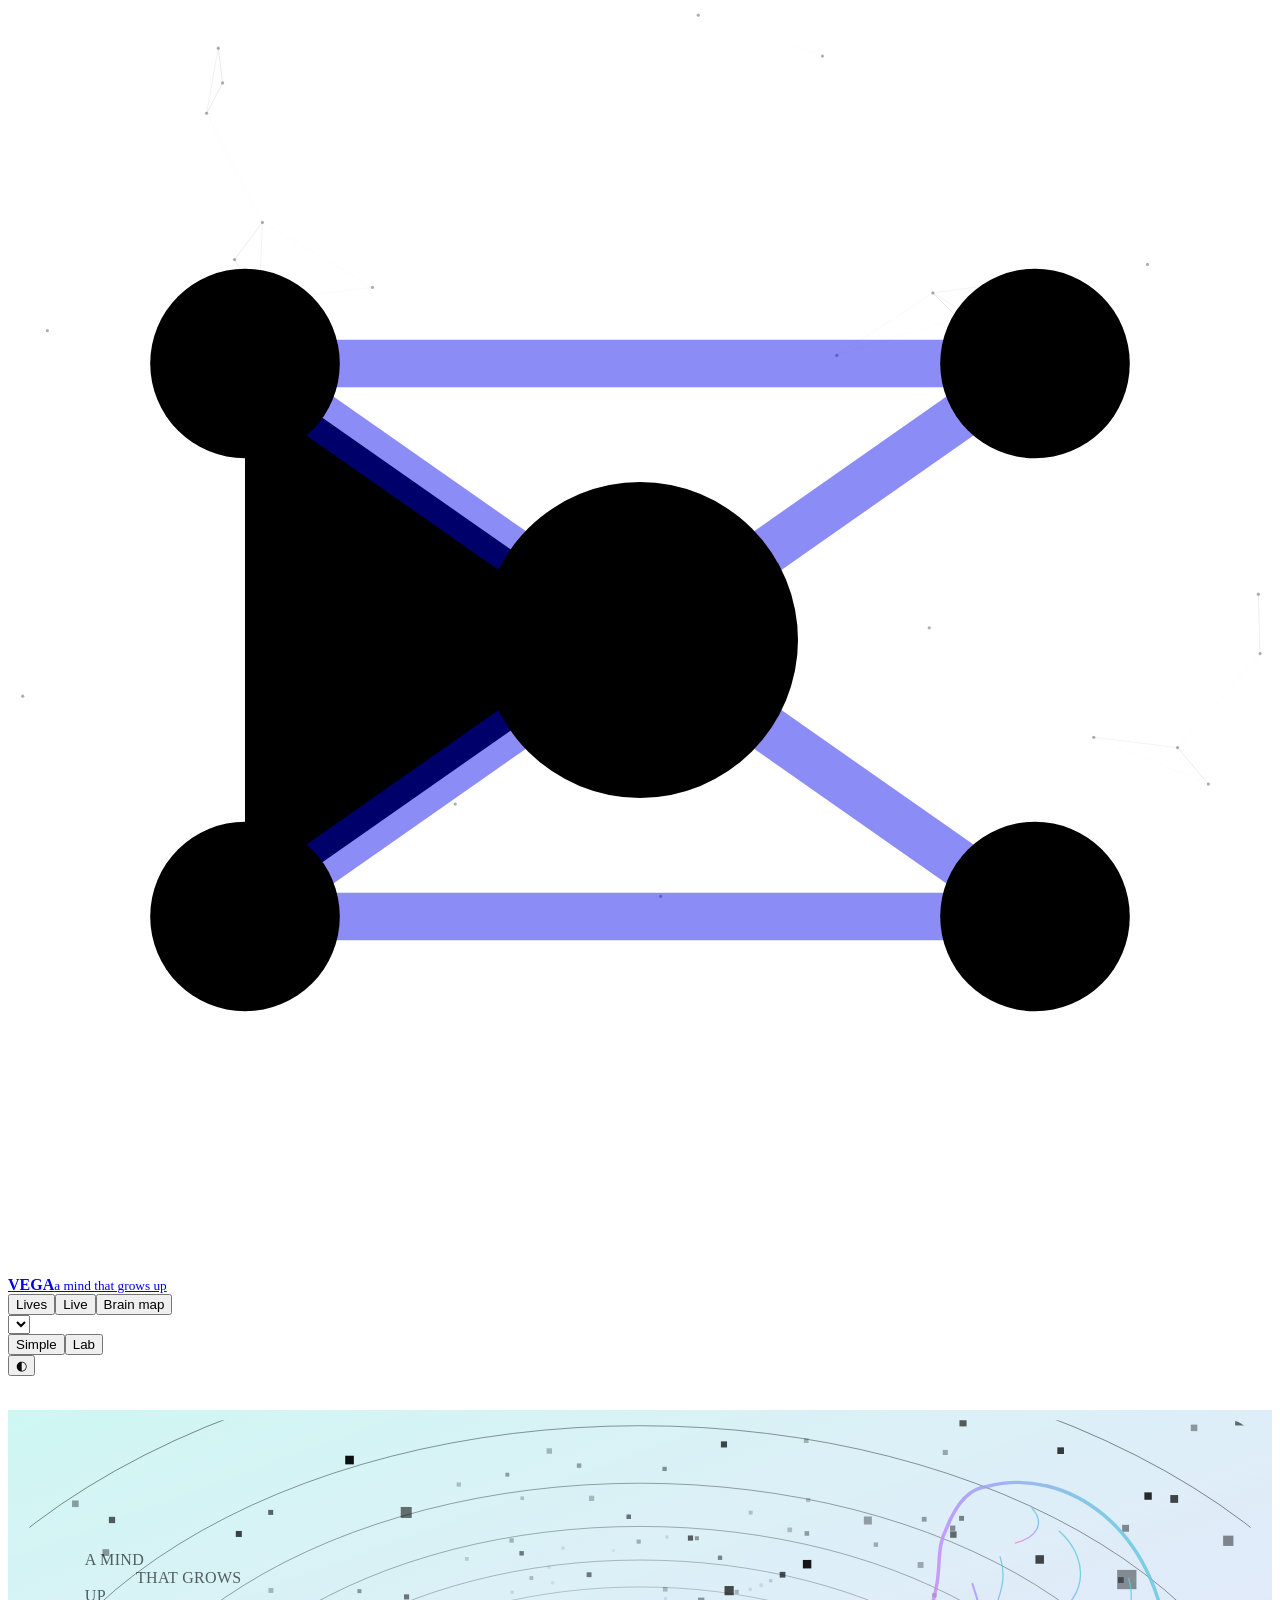
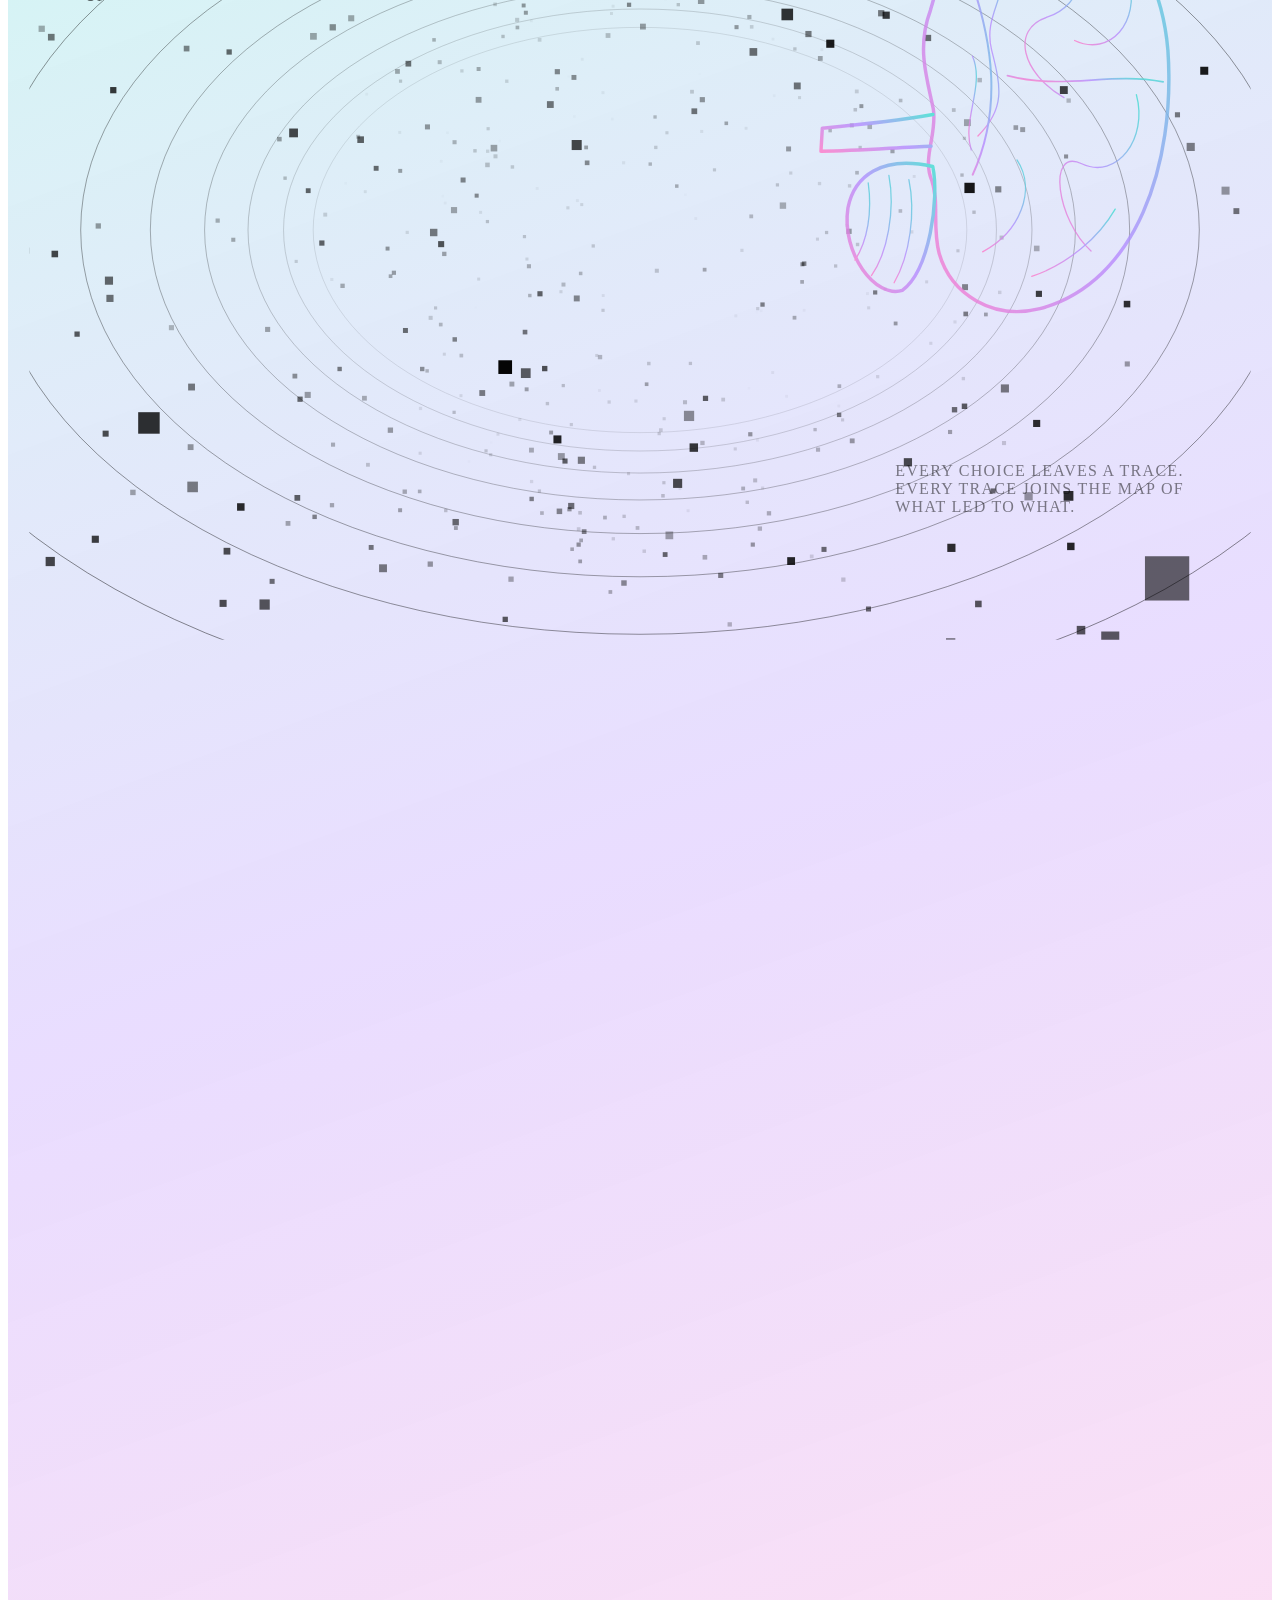
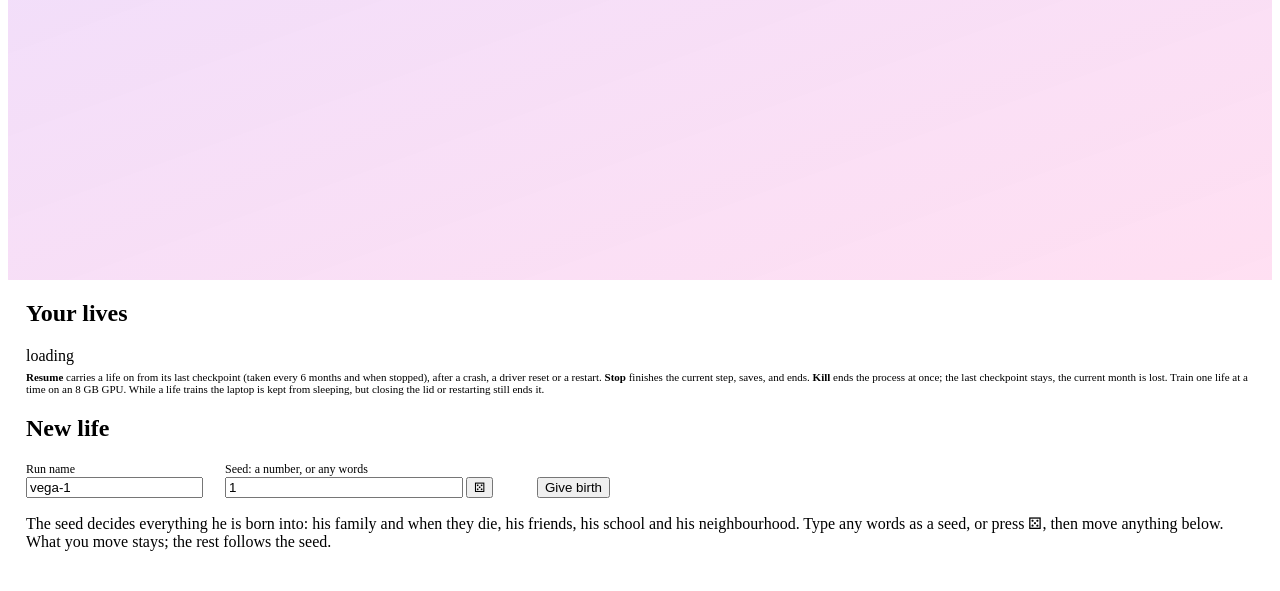
==== ui/index.html @ 4db21f19 "Add live view and seed editor" ====
<!doctype html>
<html lang="en" data-theme="dark">
<head>
<meta charset="utf-8">
<meta name="viewport" content="width=device-width, initial-scale=1">
<title>Vega Life</title>
<script>try{const t=localStorage.getItem('vega-theme');if(t)document.documentElement.dataset.theme=t}catch(e){}</script>
<link rel="stylesheet" href="/theme.css">
<script src="/fx.js" defer></script>
<style>
#bgNet{position:fixed;inset:0;width:100%;height:100%;z-index:0;pointer-events:none}
.topbar,#banner,main{position:relative;z-index:1}
main{padding:18px;max-width:1440px;margin:0 auto}
.grid{display:grid;gap:14px;grid-template-columns:repeat(auto-fit,minmax(320px,1fr))}
.grid+.grid,.card+.grid,.grid+.card{margin-top:14px}
.wide{grid-column:span 2}
.stat{display:flex;gap:10px 22px;flex-wrap:wrap}
.stat div b{display:block;font:600 17px/1.3 var(--mono);color:var(--ink)}
#now div:nth-child(2) b{font:600 14px/1.6 var(--sans)}
.stat div span{color:var(--muted);font-size:11px;text-transform:uppercase;letter-spacing:.08em}
.stat label{font-size:12px;color:var(--muted)}
.bars .row{display:grid;grid-template-columns:136px 1fr 44px;gap:10px;align-items:center;font-size:12px;margin:4px 0}
.bars .row span:last-child{font-family:var(--mono);color:var(--muted);text-align:right}
.bars .t{height:6px;background:var(--bar);border-radius:6px;overflow:hidden}
.bars .t i{display:block;height:100%;background:var(--grad);border-radius:6px;box-shadow:0 0 8px color-mix(in srgb,var(--acc) 50%,transparent)}
pre{white-space:pre-wrap;word-break:break-word;background:var(--bg2);border:1px solid var(--line);padding:10px;border-radius:9px;margin:0;font:12px/1.5 var(--mono);max-height:230px;overflow:auto;color:var(--ink)}
.item{border-top:1px solid var(--line);padding:10px 0}.item:first-child{border-top:0;padding-top:0}
.phone{width:min(260px,100%);margin:6px auto 0;border:1px solid var(--line2);border-radius:26px;padding:14px 10px 18px;background:var(--panel-solid,var(--panel))}
.phone .scr{height:300px;overflow-y:auto;border-radius:14px;background:var(--bg);padding:6px}
.phone .post{border:1px solid var(--line);border-radius:10px;padding:7px 9px;margin-bottom:6px;font-size:12.5px;line-height:1.35}
.phone .post small{display:flex;justify-content:space-between;color:var(--muted);font:500 10px var(--mono);margin-bottom:3px;text-transform:uppercase;letter-spacing:.06em}
.phone .post.bait{border-color:color-mix(in srgb,var(--bad) 45%,transparent)}
.phone .notch{width:70px;height:6px;border-radius:3px;background:var(--line2);margin:0 auto 9px}
.bond-pat{font:500 10.5px var(--mono);text-transform:uppercase;letter-spacing:.06em}
.tag{display:inline-block;font:500 11px var(--mono);padding:1px 7px;border-radius:3px;border:1px solid var(--line2);color:var(--muted);margin-right:6px}
.resp{display:flex;gap:6px;flex-wrap:wrap;margin-top:6px}
.resp span{font:12px var(--mono);padding:2px 7px;border-radius:6px;background:var(--bar);border:1px solid var(--line)}
.resp span.lived{border-color:var(--acc);box-shadow:var(--glow)}
.pos{color:var(--good)}.neg{color:var(--bad)}
canvas.chart{width:100%;height:160px;display:block}
.legend{font-size:11px;color:var(--muted);margin-top:6px}
.key{display:inline-flex;align-items:center;gap:5px;margin-right:12px}.key i{width:14px;height:3px;border-radius:2px;display:inline-block}
table{width:100%;border-collapse:collapse;font-size:12.5px}
td,th{padding:6px 8px;border-top:1px solid var(--line);text-align:left;vertical-align:top}
th{font:600 10.5px var(--mono);text-transform:uppercase;letter-spacing:.1em;color:var(--muted);border-top:0}
tr:hover td{background:color-mix(in srgb,var(--acc) 4%,transparent)}
.factor{display:grid;grid-template-columns:minmax(170px,1.1fr) 1.6fr 220px 170px;gap:10px;align-items:center;padding:8px 0;border-top:1px solid var(--line)}
.stepper{display:inline-flex;align-items:center;gap:8px}.stepper button{width:30px;height:28px;padding:0;font-size:15px}.stepper b{font:600 16px var(--mono);min-width:22px;text-align:center}
.choices{display:inline-flex;flex-wrap:wrap;gap:4px}.choices button{padding:4px 8px;font-size:10.5px}.choices button.on{background:var(--acc);color:#03070d;border-color:var(--acc)}
.factor .fv{font-size:12px;line-height:1.3}
.factor .fv{font:12px var(--mono);color:var(--muted)}.factor.moved .fv{color:var(--acc)}.factor.moved b::after{content:" · moved";font:500 10px var(--mono);color:var(--acc);letter-spacing:.06em}
.factor .rs{width:26px;height:24px;font-size:13px;visibility:hidden}.factor.moved .rs{visibility:visible}
.famrow{display:grid;grid-template-columns:120px 110px 92px 92px 92px 92px 30px;gap:8px;align-items:end;margin:6px 0;font-size:12px;color:var(--muted)}
.famrow input,.famrow select{width:100%}.famrow.dead input[data-f="name"]{text-decoration:line-through}
@media (max-width:700px){.famrow{grid-template-columns:1fr 1fr}}
.factor small{color:var(--muted)}
.log div{font-size:12.5px;padding:5px 0;border-top:1px solid var(--line);display:flex;gap:8px;align-items:baseline}
.log .age{font:11px var(--mono);color:var(--muted);min-width:64px}
.log .x{font:600 10.5px var(--mono);color:var(--acc);border:1px solid color-mix(in srgb,var(--acc) 40%,transparent);border-radius:3px;padding:0 6px;margin-left:auto}
.growth{display:flex;gap:3px;margin-top:10px}
.growth div{flex:1;height:22px;border-radius:5px;background:var(--bar);border:1px solid var(--line);font:10px var(--mono);display:flex;align-items:center;justify-content:center;color:var(--muted)}
.growth div.done{background:var(--grad);color:var(--bg);border-color:transparent;box-shadow:0 0 10px color-mix(in srgb,var(--acc) 35%,transparent)}
.growth div.cap{opacity:.3}
#netWrap{position:relative;margin:4px -4px 0}
#netViz{width:100%;height:190px;display:block}
.hero{display:grid;grid-template-columns:minmax(0,1.5fr) minmax(0,1fr);gap:14px}
.now-line{font-size:15.5px;line-height:1.45;margin:0 0 10px;padding-left:12px;border-left:2px solid var(--acc)}
.actions{display:flex;gap:8px;margin-top:12px;flex-wrap:wrap}
/* two ways to read the same life: plain words (simple) or every number (lab) */
body[data-view="simple"] .lab{display:none!important}
body[data-view="lab"] .simple{display:none!important}
.brainWrap{display:grid;grid-template-columns:1fr;gap:10px}
#brainLegend{display:grid;grid-template-columns:repeat(2,minmax(0,1fr));gap:0 22px}
#brainSvg{width:min(100%,520px);height:auto;overflow:visible;margin:0 auto;display:block}
#brainSvg .reg{fill:var(--c);fill-opacity:calc(.10 + var(--v,0)*.78);transition:fill-opacity .8s;cursor:help}
#brainSvg .reg:hover{fill-opacity:.9}
#brainSvg .bo{stroke:url(#irid);stroke-width:2;fill:none;filter:drop-shadow(0 0 6px color-mix(in srgb,var(--acc2) 40%,transparent));pointer-events:none}
#brainSvg .gyri{stroke-dasharray:3 9;animation:flow 7s linear infinite;opacity:.8}
@media (prefers-reduced-motion:reduce){#brainSvg .gyri,#ring .gyri{animation:none}}
/* hover a part: a crosshair, a dotted leader and a coordinate readout, like a lab instrument */
#readout{pointer-events:none;opacity:0;transition:opacity .15s}#readout.on{opacity:1}
#roRing{fill:none;stroke:var(--ink);stroke-width:1}#roDot{fill:var(--ink)}
#roLine{fill:none;stroke:var(--ink);stroke-width:1;stroke-dasharray:1.5 3}
#roName{font:600 10px var(--mono);letter-spacing:.14em;fill:var(--ink);text-transform:uppercase}
#roXY{font:9px var(--mono);fill:var(--muted);letter-spacing:.06em}
#brainLegend .lg.hot{color:var(--ink)}#brainLegend .lg.hot i{box-shadow:0 0 0 2px var(--panel-solid),0 0 0 3px var(--c)}
#brainLegend .lg{display:grid;grid-template-columns:10px 1fr 34px;gap:8px;align-items:center;font-size:12.5px;margin:7px 0}
#brainLegend .lg i{width:10px;height:10px;border-radius:2px;background:var(--c)}
#brainLegend .lg small{display:block;color:var(--muted);font-size:11px;line-height:1.2}
#brainLegend .lg span{font:11px var(--mono);color:var(--muted);text-align:right}
.meter{display:grid;grid-template-columns:96px 1fr 84px;gap:10px;align-items:center;font-size:13px;margin:7px 0}
.meter .t{height:7px;background:var(--bar);border-radius:4px;overflow:hidden}.meter .t i{display:block;height:100%;background:var(--grad);border-radius:4px;transition:width .6s}
.meter em{font-style:normal;font:11px var(--mono);color:var(--muted);text-align:right}
#story p{margin:0 0 10px;font-size:14.5px;line-height:1.55}
.choice{padding:8px 0;border-top:1px solid var(--line);font-size:13.5px}.choice:first-child{border-top:0;padding-top:0}
.choice b{font-weight:600}.choice .age{font:11px var(--mono);color:var(--muted);margin-right:8px}

/* his people, chemistry, work */
.ppl{display:grid;grid-template-columns:1fr auto;gap:2px 10px;font-size:13px;padding:5px 0;border-top:1px solid var(--line)}.ppl:first-child{border-top:0}
.ppl small{color:var(--muted);font-size:11.5px}.ppl.gone{opacity:.55}.ppl .st{font:11px var(--mono);color:var(--muted);text-align:right}
.chem .row{display:grid;grid-template-columns:92px 1fr 34px;gap:8px;align-items:center;font-size:12.5px;margin:5px 0}
.chem .t{height:7px;background:var(--bar);border-radius:4px;overflow:hidden}.chem .t i{display:block;height:100%;border-radius:4px;transition:width .6s}
.chem small{grid-column:1/-1;color:var(--muted);font-size:11px;margin-top:-3px}
/* talking to him */
#chatLog{display:flex;flex-direction:column;gap:10px;max-height:420px;overflow:auto;padding:4px 2px 10px}
.msg{max-width:78%;padding:9px 12px;border-radius:12px;font-size:14px;line-height:1.45;white-space:pre-wrap;word-break:break-word}
.msg.you{align-self:flex-end;background:color-mix(in srgb,var(--acc) 18%,var(--panel-solid));border:1px solid color-mix(in srgb,var(--acc) 40%,transparent);border-bottom-right-radius:3px}
.msg.him{align-self:flex-start;background:var(--bg2);border:1px solid var(--line2);border-bottom-left-radius:3px}
.msg.him.wait{color:var(--muted);font-style:italic}
.msg .meta{display:block;margin-top:6px;font:10.5px var(--mono);color:var(--muted);letter-spacing:.03em}
.msg .meta a{color:var(--acc2)}
.chatbar{display:flex;gap:8px;margin-top:6px}.chatbar input{flex:1;font-size:14px;padding:8px 10px}
/* a fly-through of his network: scroll to move the camera down the layers */
#hero{height:230vh;position:relative;margin:-18px -18px 8px;background:linear-gradient(160deg,color-mix(in srgb,#3fe0d0 26%,transparent),color-mix(in srgb,#b58cff 30%,transparent) 50%,color-mix(in srgb,#ff7ac8 24%,transparent))}
#heroIn{position:sticky;top:60px;height:calc(100vh - 60px);overflow:hidden;background:radial-gradient(ellipse at 50% 60%,color-mix(in srgb,var(--acc) 10%,transparent),transparent 70%) var(--bg)}
#heroCv{position:absolute;inset:0;width:100%;height:100%}
#heroH{position:absolute;left:6vw;top:18%;margin:0;font:600 clamp(34px,8vw,104px)/.98 var(--mono);letter-spacing:.02em;color:var(--ink);text-transform:uppercase;transition:opacity .2s,transform .2s;pointer-events:none}
#heroH span{display:block}#heroH span:nth-child(2){padding-left:4vw;color:var(--acc)}
#heroP,#heroQ{position:absolute;right:6vw;bottom:16%;max-width:300px;margin:0;font:12px/1.7 var(--mono);text-transform:uppercase;letter-spacing:.08em;color:var(--muted);pointer-events:none;transition:opacity .2s}
#heroQ{left:6vw;right:auto;bottom:auto;top:40%;max-width:420px;font-size:15px;color:var(--ink);opacity:0}
#heroCue{position:absolute;left:50%;bottom:22px;transform:translateX(-50%);font:11px var(--mono);letter-spacing:.3em;color:var(--muted);animation:bob 1.8s ease-in-out infinite}
@keyframes bob{50%{transform:translate(-50%,6px)}}
#ring{position:absolute;right:3vw;top:14%;width:min(46vw,440px);height:auto;margin:0;pointer-events:none;overflow:visible;filter:drop-shadow(0 0 16px color-mix(in srgb,var(--acc2) 45%,transparent))}
#ring use{stroke:url(#irid);stroke-width:2.4;fill:none}
#ring .gyri{stroke-dasharray:3 9;animation:flow 6s linear infinite}
@keyframes flow{to{stroke-dashoffset:-48}}
/* the loader: a counter in the corner of a black screen */
#boot{position:fixed;inset:0;z-index:100;background:#0a0908;display:flex;align-items:center;justify-content:center;font:13px var(--mono);letter-spacing:.3em;color:var(--acc);transition:opacity .5s}
#boot.gone{opacity:0;pointer-events:none}
@media (prefers-reduced-motion:reduce){#heroCue{animation:none}#boot{display:none}}
@media (max-width:700px){#hero{margin:-12px -16px 8px}#ring{left:70%;top:62%}}
#banner{background:color-mix(in srgb,var(--bad) 85%,#000);color:#fff;padding:9px 18px;font-size:13px}
.empty{padding:28px;text-align:center;color:var(--muted)}
@media (max-width:900px){.hero{grid-template-columns:1fr}.wide{grid-column:auto}}
@media (max-width:700px){main{padding:12px 16px}.factor{grid-template-columns:1fr}.bars .row{grid-template-columns:110px 1fr 40px}.topbar{padding:10px 16px}}
</style>
</head>
<body>
<div id="boot" aria-hidden="true">//0</div>
<!-- the human brain, side view, facing left: shapes shared by the intro and the live view -->
<svg width="0" height="0" style="position:absolute" aria-hidden="true"><defs>
  <linearGradient id="irid" x1="0" y1="0" x2="1" y2="1"><stop offset="0" stop-color="#3fe0d0"/><stop offset=".5" stop-color="#b58cff"/><stop offset="1" stop-color="#ff7ac8"/></linearGradient>
  <clipPath id="cerebrumClip"><path id="cerebrumPath" d="M62,172 C44,118 84,52 168,40 C246,30 330,52 352,118 C362,150 346,180 318,190 C300,196 282,192 268,198 C252,206 236,196 218,200 C196,206 176,214 150,206 C120,198 110,206 92,198 C74,192 64,184 62,172 Z"/></clipPath>
  <symbol id="brainOutline" viewBox="0 0 400 290"><g fill="none" stroke-linecap="round" stroke-linejoin="round">
    <path d="M62,172 C44,118 84,52 168,40 C246,30 330,52 352,118 C362,150 346,180 318,190 C300,196 282,192 268,198 C252,206 236,196 218,200 C196,206 176,214 150,206 C120,198 110,206 92,198 C74,192 64,184 62,172 Z"/>
    <path d="M258,198 C280,192 330,196 345,214 C352,232 322,258 290,255 C268,252 252,234 258,198 Z"/>
    <path d="M222,200 C228,225 232,250 236,276 L252,276 C250,248 246,222 244,200"/>
    <g class="gyri" stroke-width=".9"><path d="M90,120 C110,95 140,100 150,125 S190,140 205,110"/><path d="M120,70 C150,60 175,80 165,105"/><path d="M200,60 C230,50 260,70 250,95 S290,110 310,85"/>
      <path d="M110,160 C135,150 150,170 175,162 S215,150 235,168"/><path d="M250,140 C270,125 300,135 315,160"/><path d="M280,70 C300,80 320,100 330,125"/><path d="M75,140 C85,130 95,135 100,150"/><path d="M180,175 C200,165 225,180 245,172"/>
      <path d="M268,214 C290,208 320,210 340,220"/><path d="M266,228 C290,222 320,226 336,236"/><path d="M272,242 C292,238 312,240 326,248"/></g>
    <path d="M130,178 C170,162 215,152 262,170" stroke-width="1.4"/><path d="M190,42 C185,80 200,110 192,150" stroke-width="1.2"/></g></symbol>
</defs></svg>
<canvas id="bgNet" aria-hidden="true"></canvas>
<header class="topbar">
  <a class="brand" href="/" title="Vega Life">
    <svg viewBox="0 0 32 32" aria-hidden="true"><g stroke="currentColor" stroke-opacity=".45" stroke-width="1.2"><path d="M6 9L16 16L6 23M16 16L26 9M16 16L26 23M6 9L26 9M6 23L26 23"/></g>
      <circle cx="16" cy="16" r="4" fill="var(--acc)"/><circle cx="6" cy="9" r="2.4" fill="var(--acc2)"/><circle cx="6" cy="23" r="2.4" fill="var(--acc2)"/><circle cx="26" cy="9" r="2.4" fill="var(--acc)"/><circle cx="26" cy="23" r="2.4" fill="var(--acc)"/></svg>
    <span><b>VEGA</b><small>a mind that grows up</small></span>
  </a>
  <nav class="seg"><button id="tabSetup" class="on">Lives</button><button id="tabLive">Live</button><button id="tabBrain">Brain map</button></nav>
  <select id="runSel" title="Which life"></select>
  <span id="status" class="muted mono" style="font-size:12px"></span>
  <span class="spacer"></span>
  <nav class="seg" id="viewSeg" title="Simple explains things in plain words; Lab shows every number"><button id="vSimple" class="on">Simple</button><button id="vLab">Lab</button></nav>
  <button class="icon" id="theme" title="Light or dark">◐</button>
</header>
<div id="banner" hidden></div>
<main>
<section id="setup">
  <div id="hero" aria-label="Introduction">
    <div id="heroIn">
      <canvas id="heroCv" aria-hidden="true"></canvas>
      <svg id="ring" viewBox="0 0 400 290" aria-hidden="true"><use href="#brainOutline"/></svg>
      <h1 id="heroH"><span>A MIND</span><span>THAT GROWS</span><span>UP</span></h1>
      <p id="heroP">Every choice leaves a trace. Every trace joins the map of what led to what.</p>
      <p id="heroQ">Layer by layer, he is made of what happened to him.</p>
      <div id="heroCue">SCROLL DOWN</div>
    </div>
  </div>
  <div class="card">
    <h2>Your lives</h2>
    <div id="runsTable"><span class="muted">loading</span></div>
    <p class="legend"><b>Resume</b> carries a life on from its last checkpoint (taken every 6 months and when stopped), after a crash, a driver reset or a restart. <b>Stop</b> finishes the current step, saves, and ends. <b>Kill</b> ends the process at once; the last checkpoint stays, the current month is lost. Train one life at a time on an 8 GB GPU. While a life trains the laptop is kept from sleeping, but closing the lid or restarting still ends it.</p>
  </div>
  <div class="card" style="margin-top:14px">
    <h2>New life</h2>
    <div class="stat" style="align-items:flex-end">
      <label>Run name<br><input id="runName" value="vega-1"></label>
      <label>Seed: a number, or any words<br><input id="seed" value="1" style="width:230px" title="the same seed always makes the same life"> <button type="button" class="icon" id="dice" title="a new seed">⚄</button></label>
      <span id="seedNum" class="muted mono" style="font-size:11.5px;align-self:center"></span>
      <label class="lab">Profile<br><select id="profile"></select></label>
      <label class="lab">Live until (years)<br><input id="maxAge" type="number" value="90" style="width:80px"></label>
      <label class="lab">Corpus folder (optional .txt)<br><input id="corpus" placeholder="C:\path\to\texts" style="width:260px"></label>
      <button class="primary" id="start">Give birth</button> <span id="startMsg" class="muted"></span>
    </div>
    <p class="muted lab" id="profileNote" style="margin-bottom:0"></p>
    <p class="muted simple" style="margin-bottom:0">The seed decides everything he is born into: his family and when they die, his friends, his school and his neighbourhood. Type any words as a seed, or press ⚄, then move anything below. What you move stays; the rest follows the seed.</p>
    <p class="muted lab" style="margin-bottom:0">Each factor is seeded from the seed and the family he is born into unless you tick <b>set</b> and choose a value. A schedule changes a factor at a given age. You can change any factor live once he is born.</p>
  </div>
  <div id="factorCards" style="margin-top:14px"></div>
  <div class="card lab"><h2>Schedule changes</h2>
    <div id="timeline"></div><button id="addTl">Add a change</button></div>
</section>

<section id="live" hidden>
  <div class="hero">
    <div class="card"><h2>His brain</h2>
      <div class="brainWrap">
        <svg id="brainSvg" viewBox="0 0 400 290" role="img" aria-label="A side view of a human brain; each part glows with how that part of his mind is doing">
          <g clip-path="url(#cerebrumClip)"><g style="filter:blur(9px)">
            <polygon class="reg" id="r-frontal" style="--c:#3fe0d0" points="30,30 191,30 186,150 130,176 30,176"><title>Frontal lobe: planning and choices</title></polygon>
            <polygon class="reg" id="r-parietal" style="--c:#b58cff" points="191,30 275,30 268,168 186,152"><title>Parietal lobe: thinking and solving</title></polygon>
            <polygon class="reg" id="r-occipital" style="--c:#ff7ac8" points="275,30 380,30 380,210 262,172"><title>Occipital lobe: screens and media</title></polygon>
            <polygon class="reg" id="r-temporal" style="--c:#8be06a" points="28,178 130,176 186,152 262,172 340,205 340,240 28,240"><title>Temporal lobe: language</title></polygon>
          </g></g>
          <path class="reg" id="r-cerebellum" style="--c:#ffd36b" d="M258,198 C280,192 330,196 345,214 C352,232 322,258 290,255 C268,252 252,234 258,198 Z"><title>Cerebellum: skills and movement</title></path>
          <path class="reg" id="r-stem" style="--c:#6fb4ff" d="M222,200 C228,225 232,250 236,276 L252,276 C250,248 246,222 244,200 Z"><title>Brainstem: sleep and stress</title></path>
          <circle class="reg" id="r-amygdala" style="--c:#ff5c5c" cx="190" cy="168" r="10"><title>Amygdala: fear and worry</title></circle>
          <ellipse class="reg" id="r-hippo" style="--c:#ffffff" cx="226" cy="164" rx="24" ry="7" transform="rotate(14 226 164)"><title>Hippocampus: memory</title></ellipse>
          <use href="#brainOutline" class="bo" width="400" height="290"/>
          <g id="readout" aria-hidden="true"><circle id="roRing" r="7"/><circle id="roDot" r="1.8"/><polyline id="roLine"/><text id="roName"/><text id="roXY"/></g>
        </svg>
        <div id="brainLegend"></div>
      </div>
      <div class="legend simple">The glow of each part follows how that part of his mind is doing in the simulation. It is a picture of the idea, not a scan.</div>
      <div class="actions"><button id="resume" class="primary" hidden>Resume this life</button><button id="stop">Stop this life</button><button id="kill" class="danger">Kill</button></div></div>
    <div style="display:grid;gap:14px;align-content:start">
      <div class="card simple"><h2>How he's doing</h2><div id="story"></div></div>
      <div class="card"><h2>Right now</h2><div id="nowLive"><span class="muted">(this run predates present-moment awareness)</span></div></div>
    </div>
  </div>
  <div class="grid" style="margin-top:14px">
    <div class="card"><h2>His people</h2><div id="familyLive"><span class="muted">(this life predates family and grief)</span></div></div>
    <div class="card"><h2>His body chemistry</h2><div id="chemLive"><span class="muted">(this life predates body chemistry)</span></div></div>
    <div class="card"><h2>His work</h2><div id="workLive"><span class="muted">(this life predates the working life)</span></div></div>
    <div class="card"><h2>His mind</h2><div id="mindLive"><span class="muted">(this life predates his inner voice)</span></div></div>
  </div>
  <div class="grid" style="margin-top:14px">
    <div class="card"><h2>His relationships</h2><div id="bondsLive"><span class="muted">(this life predates relationship dynamics)</span></div></div>
    <div class="card"><h2>His schooling</h2><div id="schoolLive"><span class="muted">(this life predates schooling by region)</span></div></div>
    <div class="card"><h2>His phone</h2><div id="phoneLive"><span class="muted">(this life predates the phone)</span></div></div>
    <div class="card"><h2>His mental health</h2><div id="mentalLive"><span class="muted">(this life predates mental health)</span></div></div>
    <div class="card"><h2>What he faces</h2><div id="biasLive"><span class="muted">(this life predates prejudice)</span></div></div>
    <div class="card"><h2>Hardships and faith</h2><div id="hardLive"><span class="muted">(this life predates hardships)</span></div></div>
    <div class="card"><h2>His body and hormones</h2><div id="hormLive"><span class="muted">(this life predates hormones)</span></div></div>
    <div class="card"><h2>His health</h2><div id="healthLive"><span class="muted">(this life predates named illnesses)</span></div></div>
    <div class="card"><h2>This season of his life</h2><div id="seasonLive"><span class="muted">(this life predates the seasons of life)</span></div></div>
  </div>
  <div class="card" id="talkCard" style="margin-top:14px"><h2>Talk to him</h2>
    <div id="chatLog"><div class="empty">Say something. He answers with his own network, from the moment he is in and whatever your words bring back to him.</div></div>
    <form id="chatForm" class="chatbar"><input id="chatIn" maxlength="300" autocomplete="off" placeholder="Ask him about school, his friends, how he feels…"><button class="primary" id="chatSend">Send</button></form>
    <div class="legend">He can only speak as well as he has learned to: a toddler babbles, an adult trained for years makes more sense. Talking to him does not change his life. A life that is not running is woken from its last save, which can take a minute.</div></div>
  <div class="card lab" style="margin-top:14px"><h2>His network (the model)</h2>
    <div id="netWrap"><canvas id="netViz"></canvas></div>
    <div class="stat" id="now"></div>
    <div class="growth" id="growthBar"></div><div class="legend" id="growthNote"></div></div>
  <div class="grid lab" style="margin-top:14px">
    <div class="card"><h2>Learning</h2><canvas id="cLoss" class="chart"></canvas>
      <div class="legend"><span class="key"><i style="background:var(--acc)"></i>loss on what he heard</span><span class="key"><i style="background:var(--warn)"></i>loss on a fixed test</span>lower is better</div></div>
    <div class="card"><h2>Rewards and wellbeing</h2><canvas id="cRew" class="chart"></canvas>
      <div class="legend"><span class="key"><i style="background:var(--acc)"></i>reward of what he lived</span><span class="key"><i style="background:var(--good)"></i>wellbeing</span><span class="key"><i style="background:var(--acc2)"></i>groups with a learning signal</span></div></div>
  </div>
  <div class="grid lab">
    <div class="card"><h2>What he heard this month</h2><pre id="heard"></pre></div>
    <div class="card"><h2>What he says, from his own network</h2><pre id="babble"></pre></div>
  </div>
  <div class="grid">
    <div class="card wide lab"><h2>Situations and problems · each one is a GRPO update</h2><div id="items" style="max-height:760px;overflow:auto"></div></div>
    <div class="card simple wide"><h2>Recent choices</h2><div id="choices"></div></div>
    <div class="card"><h2>His life, in order</h2><div class="log" id="log" style="max-height:760px;overflow:auto"></div></div>
  </div>
  <div class="grid">
    <div class="card wide"><h2>His friends</h2><div id="friendsLive"></div>
      <div class="stat lab" style="margin-top:12px;align-items:flex-end"><b class="muted" style="font-size:12px;font-weight:500">Add a friend now</b>
        <label>Name<br><input id="nfName" style="width:96px"></label><label>Close<br><input id="nfClose" type="number" value="0.6" min="0" max="1" step="0.05" style="width:64px"></label>
        <label>Kind<br><input id="nfKind" type="number" value="0.6" min="0" max="1" step="0.05" style="width:64px"></label>
        <label>Risky<br><input id="nfRisk" type="number" value="0.3" min="0" max="1" step="0.05" style="width:64px"></label>
        <label>Studious<br><input id="nfStudy" type="number" value="0.5" min="0" max="1" step="0.05" style="width:64px"></label><button id="nfAdd">Add</button></div></div>
    <div class="card"><h2>School and learning</h2><div id="schoolLive"></div></div>
  </div>
  <div class="card" style="margin-top:14px"><h2>Memory · what happened, and what he remembers now</h2><div id="memLive"></div></div>
  <div class="grid lab" style="margin-top:14px" id="stateCards"></div>
  <div class="card lab" style="margin-top:14px"><h2>Factors in force · change live</h2><table id="ftable"></table></div>
</section>
</main>
<script>
const $=id=>document.getElementById(id);const UI_VERSION=18;let CAT=null,RUN=null,timer=null,NET=null;
const esc=s=>String(s??'').replace(/[&<>"]/g,c=>({'&':'&amp;','<':'&lt;','>':'&gt;','"':'&quot;'}[c]));
const calm=matchMedia('(prefers-reduced-motion: reduce)');
async function api(p,body){const r=await fetch(p,body?{method:'POST',headers:{'Content-Type':'application/json'},body:JSON.stringify(body)}:{});const j=await r.json();if(!r.ok)throw new Error(j.error||r.status);return j}
function tab(which){$('setup').hidden=which!=='setup';$('live').hidden=which!=='live';$('tabSetup').classList.toggle('on',which==='setup');$('tabLive').classList.toggle('on',which==='live');if(which==='live')requestAnimationFrame(()=>NET&&sizeNet())}
$('tabSetup').onclick=()=>tab('setup');$('tabLive').onclick=()=>tab('live');
$('tabBrain').onclick=()=>{location.href='/brain'+(RUN?'?run='+encodeURIComponent(RUN):'')};
$('theme').onclick=()=>{const t=document.documentElement.dataset.theme==='light'?'dark':'light';document.documentElement.dataset.theme=t;try{localStorage.setItem('vega-theme',t)}catch(e){}if(RUN)poll()};

async function init(){
  try{const v=await api('/api/version');if(v.version<UI_VERSION)throw 0}catch(e){$('banner').hidden=false;$('banner').textContent='The server is running old code, so Stop and Kill may not work. Restart it: end the python process serving this page and start ui/server.py again. Running lives are not affected.'}
  CAT=await api('/api/catalogue');
  for(const [k,v] of Object.entries(CAT.profiles)){const o=document.createElement('option');o.value=k;o.textContent=`${k} (cap ${(v/1e6).toFixed(0)}M params)`;$('profile').append(o)}
  $('profile').value='laptop_xl';const note=()=>{$('profileNote').textContent=(CAT.notes||{})[$('profile').value]||''};$('profile').onchange=note;note();
  const byStage={};for(const f of CAT.factors)(byStage[f.stage]??=[]).push(f);
  for(const [st,fs] of Object.entries(byStage)){const c=document.createElement('div');c.className='card';c.style.marginBottom='14px';c.dataset.stage=st;
    c.innerHTML=`<h2>${esc(CAT.stages[st])}</h2>`+fs.map(f=>`<div class="factor"><div><b>${esc(f.label)}</b><br><small>${esc(f.domain)}</small></div><small>${esc(f.effect)}</small>${factorControl(f)}<span><span class="fv" data-show="${f.key}">${esc(fmtVal(f.ui,f.mean))}</span> <button type="button" class="icon rs" data-reset="${f.key}" title="back to the seed's value">↺</button></span></div>`).join('');$('factorCards').append(c)}
  const moveTo=(k,v)=>{OVR[k]=Math.max(0,Math.min(1,v));showFactor(k,OVR[k],true);previewSoon()};
  document.querySelectorAll('input[data-val]').forEach(sl=>sl.oninput=()=>{const u=FUI[sl.dataset.val];moveTo(sl.dataset.val,u.kind==='scale'?(+sl.value-u.lo)/(u.hi-u.lo):+sl.value)});
  document.querySelectorAll('.stepper[data-val]').forEach(st=>st.onclick=e=>{const b=e.target.closest('[data-step]');if(!b)return;const u=FUI[st.dataset.val];
    const n=Math.max(0,Math.min(u.max,Math.round((+st.dataset.v||0)*u.max)+(+b.dataset.step)));moveTo(st.dataset.val,n/u.max)});
  document.querySelectorAll('.choices[data-val]').forEach(ch=>ch.onclick=e=>{const b=e.target.closest('[data-opt]');if(b)moveTo(ch.dataset.val,+b.dataset.opt)});
  document.querySelectorAll('[data-reset]').forEach(b=>b.onclick=()=>{delete OVR[b.dataset.reset];previewSoon(0)});
  const fc=document.createElement('div');fc.className='card';fc.style.marginBottom='14px';
  fc.innerHTML=`<h2>His friends, by name</h2><p class="muted">List the people in his life. Each is a person with traits: a risk-taking friend dares him, a studious one pulls him to study group, a kind one notices when he is low. Leave the list empty and friends are seeded from the factors above.</p>
    <label><input type="checkbox" id="friendSeed" checked> seed friends from the factors when I list none</label><div id="friendRows"></div><button id="addFriend">Add a friend</button>`;
  const anchor=document.querySelector('#factorCards [data-stage="friends"]');anchor?anchor.after(fc):$('factorCards').append(fc);
  $('addFriend').onclick=()=>{FRIENDS_EDITED=true;friendRow()};
  $('friendRows').oninput=()=>{FRIENDS_EDITED=true};
  const fam=document.createElement('div');fam.className='card';fam.style.marginBottom='14px';
  fam.innerHTML=`<h2>His family</h2><p class="muted">Who he is born among, from the seed. Change anyone: how old they are when he is born, how close they are, or the age he is when they die (leave it empty to let life decide). Grief follows the closeness and the way they go.</p>
    <div class="famrow" style="color:var(--muted)"><span>name</span><span>who</span><span>their age at his birth</span><span>closeness</span><span>joins at his age</span><span>dies at his age</span><span></span></div>
    <div id="famRows"></div><button id="addRel">Add someone</button> <button id="famReset" title="back to the family the seed gives">Back to the seed's family</button>`;
  fc.after(fam);
  $('addRel').onclick=()=>{FAM_EDITED=true;famRow({relation:'sibling',name:'',age_at_his_birth:-2,closeness:0.6})};
  $('famReset').onclick=()=>{FAM_EDITED=false;previewSoon(0)};
  $('famRows').oninput=()=>{FAM_EDITED=true};
  $('seed').oninput=()=>previewSoon();
  $('dice').onclick=()=>{const W=['quiet','river','rainy','paper','harbour','winter','lantern','orchard','copper','salt','meadow','north','glass','ember','willow','station'];
    $('seed').value=Array.from({length:3},()=>W[Math.random()*W.length|0]).join(' ');previewSoon(0)};
  await refreshRuns();
  previewSoon(0);
  const want=new URLSearchParams(location.search).get('run');if(want){select(want);tab('live')}
}
const NUM=(cls,v,w=64,mx=1,step=0.05)=>`<input type="number" class="${cls}" value="${v}" min="0" max="${mx}" step="${step}" style="width:${w}px">`;
function friendRow(d={}){const r=document.createElement('div');r.className='stat';r.style.cssText='margin:8px 0;align-items:flex-end';
  r.innerHTML=`<label>Name<br><input class="frName" value="${esc(d.name||'')}" style="width:90px" placeholder="Maya"></label>
  <label>Meets (age)<br>${NUM('frJoin',d.joined_years??6,64,100,0.5)}</label><label>Leaves (age, optional)<br><input type="number" class="frLeft" style="width:64px" step="0.5" min="0"></label>
  <label>Close<br>${NUM('frClose',d.closeness??0.6)}</label><label>Kind<br>${NUM('frKind',d.kindness??0.6)}</label>
  <label>Risky<br>${NUM('frRisk',d.risk??0.3)}</label><label>Studious<br>${NUM('frStudy',d.studiousness??0.5)}</label>
  <label><input type="checkbox" class="frOnline"> online only</label><button>remove</button>`;
  r.querySelector('button').onclick=()=>r.remove();$('friendRows').append(r)}
function readFriend(r){const left=r.querySelector('.frLeft').value;return{name:r.querySelector('.frName').value.trim(),joined_years:+r.querySelector('.frJoin').value,left_years:left===''?null:+left,
  closeness:+r.querySelector('.frClose').value,kindness:+r.querySelector('.frKind').value,risk:+r.querySelector('.frRisk').value,studiousness:+r.querySelector('.frStudy').value,online:r.querySelector('.frOnline').checked}}
function tlRow(){const d=document.createElement('div');d.className='stat';d.style.margin='6px 0';d.innerHTML=`<label>At age <input type="number" class="tlAge" value="30" style="width:70px"></label><label>set <select class="tlKey">${CAT.factors.map(f=>`<option value="${f.key}">${esc(f.label)}</option>`).join('')}</select></label><label>to <input type="number" class="tlVal" min="0" max="1" step="0.05" value="0.9" style="width:70px"></label><button>remove</button>`;d.querySelector('button').onclick=()=>d.remove();$('timeline').append(d)}
$('addTl').onclick=tlRow;
$('nfAdd').onclick=async()=>{if(!RUN)return;try{await api('/api/intervene',{run:RUN,friend:{name:$('nfName').value.trim(),closeness:+$('nfClose').value,kindness:+$('nfKind').value,risk:+$('nfRisk').value,studiousness:+$('nfStudy').value}});$('nfName').value=''}catch(e){alert(e.message)}};
$('kill').onclick=()=>{if(RUN)killRun(RUN)};
$('stop').onclick=()=>{if(RUN)stopRun(RUN)};
$('resume').onclick=()=>{if(RUN)resumeRun(RUN)};
// ---------------------------------------------------------------- the seed, and everything it gives him (all movable)
let OVR={},FAM_EDITED=false,FRIENDS_EDITED=false,PREVIEW_T=0;
// Each factor in what it means: counts, choices, real units, or words (factors.UNITS). Inside, still 0-1.
const FUI={},LEVELS=['none','very low','low','moderate','high','very high'];
const nearest=(u,v)=>u.options.reduce((a,b)=>Math.abs(b[0]-v)<Math.abs(a[0]-v)?b:a);
function fmtVal(u,v){u=u||{kind:'level',words:LEVELS};
  if(u.kind==='count'){const n=Math.round(v*u.max);return `${n} ${u.unit}`}
  if(u.kind==='choice')return nearest(u,v)[1];
  if(u.kind==='scale'){const x=u.lo+(u.hi-u.lo)*v,d=u.step<1?1:0;return `${(+x.toFixed(d)).toLocaleString()} ${u.unit}`}
  return (u.words||LEVELS)[Math.min(5,Math.round(v*5))]}
function factorControl(f){const u=f.ui||{kind:'level'};FUI[f.key]=u;
  if(u.kind==='count')return `<span class="stepper" data-val="${f.key}"><button type="button" data-step="-1" title="fewer">−</button><b data-n>0</b><button type="button" data-step="1" title="more">+</button></span>`;
  if(u.kind==='choice')return `<span class="choices" data-val="${f.key}">${u.options.map(([v,l])=>`<button type="button" data-opt="${v}">${esc(l)}</button>`).join('')}</span>`;
  if(u.kind==='scale')return `<input type="range" data-val="${f.key}" min="${u.lo}" max="${u.hi}" step="${u.step}">`;
  return `<input type="range" data-val="${f.key}" min="0" max="1" step="0.01">`}
function showFactor(k,v,moved){const el=document.querySelector(`[data-val="${k}"]`),u=FUI[k];if(!el||!u)return;
  if(u.kind==='count'){el.dataset.v=v;el.querySelector('[data-n]').textContent=Math.round(v*u.max)}
  else if(u.kind==='choice'){const o=nearest(u,v)[0];el.querySelectorAll('[data-opt]').forEach(b=>b.classList.toggle('on',+b.dataset.opt===o))}
  else if(u.kind==='scale')el.value=u.lo+(u.hi-u.lo)*v;else el.value=v;
  document.querySelector(`[data-show="${k}"]`).textContent=fmtVal(u,v);el.closest('.factor').classList.toggle('moved',!!moved)}
function previewSoon(ms=250){clearTimeout(PREVIEW_T);PREVIEW_T=setTimeout(previewLife,ms)}
async function previewLife(){let r;try{r=await api('/api/preview',{seed:$('seed').value,factors:OVR,family:FAM_EDITED?readFamily():null,
    friends:FRIENDS_EDITED?[...$('friendRows').children].map(readFriend):[],friend_seed:$('friendSeed').checked})}catch(e){$('seedNum').textContent=e.message;return}
  $('seedNum').textContent=r.phrase?`→ seed ${r.seed}`:'';
  for(const [k,v] of Object.entries(r.factors))showFactor(k,v.value,k in OVR);
  if(!FAM_EDITED){$('famRows').innerHTML='';r.family.forEach(famRow)}
  if(!FRIENDS_EDITED){$('friendRows').innerHTML='';r.friends.forEach(f=>friendRow(f))}}
const RELS=['mother','father','grandparent','sibling','partner','pet'];
function famRow(d){const row=document.createElement('div');row.className='famrow';
  row.innerHTML=`<input data-f="name" value="${esc(d.name||'')}" placeholder="name"><select data-f="relation">${RELS.map(x=>`<option ${x===d.relation?'selected':''}>${x}</option>`).join('')}</select>
    <input data-f="age_at_his_birth" type="number" step="0.5" value="${d.age_at_his_birth??30}"><input data-f="closeness" type="number" min="0" max="1" step="0.05" value="${d.closeness??0.6}">
    <input data-f="joins_at_years" type="number" min="0" step="0.5" value="${d.joins_at_years??0}"><input data-f="dies_at_years" type="number" min="0" step="0.5" value="${d.dies_at_years??''}" placeholder="life decides">
    <button type="button" class="icon" title="remove">×</button>`;
  row.querySelector('button').onclick=()=>{FAM_EDITED=true;row.remove()};$('famRows').append(row)}
function readFamily(){return [...$('famRows').children].map(r=>{const g=k=>r.querySelector(`[data-f="${k}"]`).value;
  return {name:g('name').trim(),relation:g('relation'),age_at_his_birth:+g('age_at_his_birth'),closeness:+g('closeness'),joins_at_years:+g('joins_at_years'),dies_at_years:g('dies_at_years')===''?null:+g('dies_at_years')}})}
$('start').onclick=async()=>{
  const factors={...OVR};
  const timeline=[...$('timeline').children].map(r=>({age_years:+r.querySelector('.tlAge').value,key:r.querySelector('.tlKey').value,value:+r.querySelector('.tlVal').value}));
  const friends=[...$('friendRows').children].map(readFriend);
  try{const r=await api('/api/start',{run:$('runName').value,seed:$('seed').value,family:FAM_EDITED?readFamily():[],profile:$('profile').value,max_age_years:+$('maxAge').value,corpus_dir:$('corpus').value,factors,timeline,friends,friend_seed:$('friendSeed').checked});
    $('startMsg').textContent='born.';await refreshRuns();select(r.run);tab('live')}catch(e){$('startMsg').textContent=e.message}
};
function statusPill(r){if(r.running)return '<span class="pill live">training</span>';const s=String(r.status||'');
  const cls=/finished/.test(s)?'':/killed|not running|stopped without/.test(s)?'bad':/stop/.test(s)?'warn':'';return `<span class="pill ${cls}">${esc(s)}</span>`}
async function refreshRuns(){let runs;try{runs=await api('/api/runs')}catch(e){return}
  const names=runs.map(r=>typeof r==='string'?r:r.name);
  if($('runSel').options.length!==names.length+1||names.some((n,i)=>$('runSel').options[i+1].value!==n)){$('runSel').innerHTML='<option value="">(pick a life)</option>'+names.map(r=>`<option>${esc(r)}</option>`).join('');if(RUN)$('runSel').value=RUN}
  const live=runs.filter(r=>r.running).length;
  const cur=runs.find(r=>r.name===RUN);$('stop').disabled=!(cur&&cur.running);$('kill').disabled=!cur;
  $('runsTable').innerHTML=runs.length?'<table><tr><th>life</th><th>status</th><th>age</th><th class="lab">network</th><th class="lab">profile</th><th></th></tr>'+runs.map(r=>`<tr><td><b>${esc(r.name)}</b></td><td>${statusPill(r)}</td><td class="mono">${r.age_years??''}${r.age_years!=null?'y':''}</td><td class="mono lab">${r.params?(r.params/1e6).toFixed(0)+'M':''}</td><td class="lab">${esc(r.profile||'')}<br><span class="muted" style="font-size:11px">${esc(r.optimizer||'')}</span></td>
    <td style="white-space:nowrap;text-align:right"><button data-open="${esc(r.name)}">Open</button> ${r.resumable?`<button class="primary" data-resume="${esc(r.name)}" title="carry on from the checkpoint of ${esc(r.checkpoint_at||'')}">Resume</button> `:''}<button data-stop="${esc(r.name)}" ${r.running?'':'disabled'}>Stop</button> <button class="danger" data-kill="${esc(r.name)}" ${r.running?'':'disabled'}>Kill</button></td></tr>`).join('')+'</table>'+(live>1?`<p class="neg">${live} lives are training at once; on an 8 GB GPU they will slow each other down and may run out of memory.</p>`:''):'<div class="empty">no lives yet: set one up below and give birth</div>';
  document.querySelectorAll('[data-open]').forEach(b=>b.onclick=()=>{select(b.dataset.open);tab('live')});
  document.querySelectorAll('[data-stop]').forEach(b=>b.onclick=()=>stopRun(b.dataset.stop));
  document.querySelectorAll('[data-kill]').forEach(b=>b.onclick=()=>killRun(b.dataset.kill));
  document.querySelectorAll('[data-resume]').forEach(b=>b.onclick=()=>resumeRun(b.dataset.resume));
  $('resume').hidden=!(cur&&cur.resumable)}
async function resumeRun(name){try{const r=await api('/api/resume',{run:name});$('status').textContent=name+': '+r.message;select(name);tab('live')}catch(e){alert('Resume failed: '+e.message)}setTimeout(refreshRuns,1500)}
async function stopRun(name){if(!confirm('Stop '+name+'? It finishes its current step within seconds, saves and ends.'))return;
  try{const r=await api('/api/stop',{run:name});$('status').textContent=name+': '+r.message}catch(e){alert('Stop failed: '+e.message)}setTimeout(refreshRuns,1500)}
async function killRun(name){if(!confirm('Kill '+name+' now? Training ends at once and the unsaved part is lost.'))return;
  try{const r=await api('/api/kill',{run:name});$('status').textContent=name+': '+r.message;if(!r.ok)alert(r.message)}catch(e){alert('Kill failed: '+e.message)}setTimeout(refreshRuns,800);setTimeout(refreshRuns,3000)}
setInterval(()=>{if(!document.hidden)refreshRuns()},6000);
$('runSel').onchange=()=>{if($('runSel').value){select($('runSel').value);tab('live')}};
function select(r){RUN=r;$('runSel').value=r;clearInterval(timer);poll();timer=setInterval(poll,2000)}

function css(v){return getComputedStyle(document.documentElement).getPropertyValue(v).trim()}
function chart(cv,series,opts={}){const dpr=devicePixelRatio||1,w=cv.clientWidth,h=cv.clientHeight;if(!w)return;cv.width=w*dpr;cv.height=h*dpr;const g=cv.getContext('2d');g.scale(dpr,dpr);g.clearRect(0,0,w,h);
  const pts=series.flatMap(s=>s.data);if(!pts.length)return;let x0=Math.min(...pts.map(p=>p[0])),x1=Math.max(...pts.map(p=>p[0]));if(x1===x0)x1=x0+1;
  let y0=opts.y0??Math.min(...pts.map(p=>p[1])),y1=opts.y1??Math.max(...pts.map(p=>p[1]));if(y1===y0)y1=y0+1;
  const L=34,X=x=>L+(x-x0)/(x1-x0)*(w-L-4),Y=y=>6+(1-(y-y0)/(y1-y0))*(h-24);
  g.strokeStyle=css('--line');g.lineWidth=1;g.setLineDash([2,4]);for(let i=0;i<=4;i++){const y=6+i/4*(h-24);g.beginPath();g.moveTo(L,y);g.lineTo(w,y);g.stroke()}g.setLineDash([]);
  g.fillStyle=css('--muted');g.font='10px '+css('--mono');g.fillText(y1.toFixed(2),0,10);g.fillText(y0.toFixed(2),0,h-18);g.fillText(x0.toFixed(1)+'y',L,h-4);g.fillText(x1.toFixed(1)+'y',w-36,h-4);
  for(const s of series){if(!s.data.length)continue;g.strokeStyle=s.color;g.lineWidth=1.6;g.shadowColor=s.color;g.shadowBlur=css('color-scheme')==='light'?0:6;g.beginPath();s.data.forEach((p,i)=>i?g.lineTo(X(p[0]),Y(p[1])):g.moveTo(X(p[0]),Y(p[1])));g.stroke();g.shadowBlur=0;
    const last=s.data[s.data.length-1];g.fillStyle=s.color;g.beginPath();g.arc(X(last[0]),Y(last[1]),2.6,0,7);g.fill()}}

// ---------------------------------------------------------------- his network, drawn from its real shape
// One column per layer (sampled when there are many), neurons per column from its width, signals running through it.
let netGeom=null,pulses=[],netRaf=0;
function sizeNet(){const cv=$('netViz'),dpr=devicePixelRatio||1,w=cv.clientWidth,h=cv.clientHeight;if(!w||!NET)return;cv.width=w*dpr;cv.height=h*dpr;
  const m=NET,cols=Math.min(m.layers,Math.max(4,Math.floor(w/42))),per=Math.max(2,Math.min(8,Math.round(1+Math.log2(m.d/64)*1.6))),layers=[];
  const xs=k=>18+k/(cols+1)*(w-36);
  const colY=n=>Array.from({length:n},(_,i)=>h/2+(i-(n-1)/2)*Math.min(20,(h-40)/n));
  layers.push(colY(Math.max(2,per-2)).map(y=>({x:xs(0),y,kind:'in'})));
  for(let c=1;c<=cols;c++)layers.push(colY(per).map(y=>({x:xs(c),y,kind:'h'})));
  layers.push(colY(Math.max(2,per-3)).map(y=>({x:xs(cols+1),y,kind:'out'})));
  netGeom={w,h,dpr,layers,shown:cols,total:m.layers};pulses=[];drawNet(performance.now())}
function drawNet(t){const cv=$('netViz');if(!netGeom||!cv.width)return;const {w,h,dpr,layers}=netGeom,g=cv.getContext('2d');g.setTransform(dpr,0,0,dpr,0,0);g.clearRect(0,0,w,h);
  const acc=css('--acc'),acc2=css('--acc2'),line=css('--line2');
  g.lineWidth=0.5;g.strokeStyle=line;g.globalAlpha=0.32;g.beginPath();
  for(let c=0;c<layers.length-1;c++)for(const a of layers[c])for(const b of layers[c+1]){g.moveTo(a.x,a.y);g.lineTo(b.x,b.y)}g.stroke();g.globalAlpha=1;
  if(!calm.matches&&!document.hidden){if(pulses.length<26&&Math.random()<0.35)pulses.push({c:0,i:Math.random()*layers[0].length|0,j:Math.random()*layers[1].length|0,p:0,s:0.025+Math.random()*0.03})}
  for(const q of pulses){const A=layers[q.c][q.i],B=layers[q.c+1][q.j];const x=A.x+(B.x-A.x)*q.p,y=A.y+(B.y-A.y)*q.p;
    g.strokeStyle=acc;g.globalAlpha=0.5;g.lineWidth=1.1;g.beginPath();g.moveTo(A.x,A.y);g.lineTo(x,y);g.stroke();g.globalAlpha=1;
    g.fillStyle=acc;g.shadowColor=acc;g.shadowBlur=10;g.beginPath();g.arc(x,y,2,0,7);g.fill();g.shadowBlur=0;
    q.p+=q.s;if(q.p>=1){q.p=0;q.c++;q.i=q.j;if(q.c>=layers.length-1)q.dead=true;else q.j=Math.random()*layers[q.c+1].length|0;layers[q.c]&&layers[q.c][q.i]&&(layers[q.c][q.i].hot=1)}}
  pulses=pulses.filter(q=>!q.dead);
  for(const col of layers)for(const n of col){const hot=n.hot||0;g.fillStyle=n.kind==='h'?acc:acc2;g.globalAlpha=0.55+0.45*hot;if(hot>0.05){g.shadowColor=g.fillStyle;g.shadowBlur=12*hot}
    g.beginPath();g.arc(n.x,n.y,n.kind==='h'?3:3.4,0,7);g.fill();g.shadowBlur=0;n.hot=hot*0.92}
  g.globalAlpha=1;g.fillStyle=css('--muted');g.font='10px '+css('--mono');
  g.fillText('bytes in',layers[0][0].x-14,h-4);const lastC=layers[layers.length-1];g.fillText('next byte',lastC[0].x-40,h-4);
  g.fillText(netGeom.shown<netGeom.total?`${netGeom.total} layers (showing ${netGeom.shown})`:`${netGeom.total} layers`,w/2-50,12)}
function netLoop(t){if(!$('live').hidden&&!document.hidden)drawNet(t);netRaf=calm.matches?0:requestAnimationFrame(netLoop)}
function setNet(m){const same=NET&&NET.d===m.d&&NET.layers===m.layers;NET=m;if(!same)sizeNet();if(!netRaf&&!calm.matches)netRaf=requestAnimationFrame(netLoop)}
addEventListener('resize',()=>{if(NET)sizeNet();bgSize()});

// ---------------------------------------------------------------- a few drifting neurons behind everything (still if motion is reduced)
const bg=$('bgNet'),bgc=bg.getContext('2d');let dots=[];
function bgSize(){const dpr=devicePixelRatio||1;bg.width=innerWidth*dpr;bg.height=innerHeight*dpr;bgc.setTransform(dpr,0,0,dpr,0,0);
  const n=Math.round(Math.min(46,innerWidth*innerHeight/32000));dots=Array.from({length:n},()=>({x:Math.random()*innerWidth,y:Math.random()*innerHeight,vx:(Math.random()-.5)*.18,vy:(Math.random()-.5)*.18}));bgDraw()}
function bgDraw(){const w=innerWidth,h=innerHeight,acc=css('--acc'),light=document.documentElement.dataset.theme==='light';bgc.clearRect(0,0,w,h);
  for(let i=0;i<dots.length;i++){const a=dots[i];for(let j=i+1;j<dots.length;j++){const b=dots[j],d=Math.hypot(a.x-b.x,a.y-b.y);if(d<150){bgc.globalAlpha=(1-d/150)*(light?.10:.16);bgc.strokeStyle=acc;bgc.lineWidth=.7;bgc.beginPath();bgc.moveTo(a.x,a.y);bgc.lineTo(b.x,b.y);bgc.stroke()}}}
  bgc.strokeStyle=css('--acc2');for(const a of dots){const d=Math.hypot(a.x-mx,a.y-my);if(d<170){bgc.globalAlpha=(1-d/170)*.5;bgc.beginPath();bgc.moveTo(a.x,a.y);bgc.lineTo(mx,my);bgc.stroke()}}   // the curious ones reach for it
  bgc.fillStyle=acc;for(const a of dots){bgc.globalAlpha=light?.18:.32;bgc.beginPath();bgc.arc(a.x,a.y,1.6,0,7);bgc.fill()}bgc.globalAlpha=1}
let mx=-999,my=-999;addEventListener('pointermove',e=>{mx=e.clientX;my=e.clientY},{passive:true});
let bgLast=0;function bgLoop(t){if(!document.hidden&&t-bgLast>33){bgLast=t;for(const a of dots){const dx=a.x-mx,dy=a.y-my,d=Math.hypot(dx,dy);if(d<130&&d>1){a.x+=dx/d*(130-d)*.045;a.y+=dy/d*(130-d)*.045}   // they shy away from the cursor, then drift back to wandering
      a.x+=a.vx*3;a.y+=a.vy*3;if(a.x<0||a.x>innerWidth)a.vx*=-1;if(a.y<0||a.y>innerHeight)a.vy*=-1}bgDraw()}if(!calm.matches)requestAnimationFrame(bgLoop)}
bgSize();if(!calm.matches)requestAnimationFrame(bgLoop);

// ---------------------------------------------------------------- the fly-through: particles in a tunnel, rings for layers
const hero=$('hero'),hcv=$('heroCv'),hg=hcv.getContext('2d');let HP=[],hp=0,hpS=0,hw=0,hh=0;
const DEPTH=1400,LAYERS=14;
function heroSize(){const dpr=devicePixelRatio||1;hw=hcv.clientWidth;hh=hcv.clientHeight;hcv.width=hw*dpr;hcv.height=hh*dpr;hg.setTransform(dpr,0,0,dpr,0,0);
  const n=Math.round(Math.min(900,Math.max(260,hw*hh/1400)));HP=Array.from({length:n},()=>{const a=Math.random()*6.283,r=Math.sqrt(Math.random())*520+40;return{x:Math.cos(a)*r,y:Math.sin(a)*r,z:Math.random()*DEPTH,k:Math.random()}})}
function heroDraw(){if($('setup').hidden||document.hidden)return;const r=hero.getBoundingClientRect(),span=hero.offsetHeight-innerHeight+60;hp=Math.max(0,Math.min(1,-r.top/Math.max(1,span)+0.0));
  if(r.bottom<0)return;hpS+=(hp-hpS)*(calm.matches?1:.12);const cam=hpS*(DEPTH-260),f=Math.min(hw,hh)*0.9;
  hg.clearRect(0,0,hw,hh);const cx=hw/2+(mx>-900?(mx-hw/2)*-.05:0),cy=hh*0.5+(my>-900?(my-hh/2)*-.05:0);
  const acc=css('--acc'),hot=css('--acc2'),cool=css('--k-state');
  for(let i=0;i<LAYERS;i++){const z=((i+1)/LAYERS)*DEPTH-cam;if(z<30||z>DEPTH)continue;const s=f/z,rad=520*s;hg.globalAlpha=Math.min(.5,(1-z/DEPTH)*.7)*Math.min(1,(z-30)/200);hg.strokeStyle=acc;hg.lineWidth=1;hg.beginPath();hg.ellipse(cx,cy,rad,rad*.62,0,0,7);hg.stroke()}
  for(const p of HP){const z=((p.z-cam)%DEPTH+DEPTH)%DEPTH;if(z<20)continue;const s=f/z,x=cx+p.x*s,y=cy+p.y*s*.9;if(x<-10||x>hw+10||y<-10||y>hh+10)continue;
    hg.globalAlpha=Math.min(1,(1-z/DEPTH)*1.4)*(0.35+0.65*p.k);hg.fillStyle=p.k>.92?hot:p.k>.8?cool:acc;const sz=Math.max(.6,3.2*s*1.6);hg.fillRect(x-sz/2,y-sz/2,sz,sz)}
  hg.globalAlpha=1;
  $('heroH').style.opacity=Math.max(0,1-hpS*2.2);$('heroH').style.transform=`translateY(${hpS*-60}px)`;$('heroP').style.opacity=Math.max(0,1-hpS*3);
  $('heroQ').style.opacity=Math.max(0,Math.min(1,(hpS-.3)*4))*Math.max(0,Math.min(1,(1-hpS)*5));$('heroCue').style.opacity=Math.max(0,1-hpS*6);
  const k=Math.min(1,hpS*1.4);                       // the scene draws in to a rounded screen as you go deeper
  $('heroIn').style.clipPath=`inset(${(k*5).toFixed(2)}% ${(k*7).toFixed(2)}% round ${(10+k*44).toFixed(1)}px)`;
  $('ring').style.transform=`rotate(${hpS*540}deg) scale(${1+hpS*1.8})`;$('ring').style.opacity=Math.max(0,1-hpS*1.1)}
function heroLoop(){heroDraw();if(!calm.matches)requestAnimationFrame(heroLoop)}
heroSize();addEventListener('resize',heroSize);if(calm.matches)addEventListener('scroll',heroDraw,{passive:true});else requestAnimationFrame(heroLoop);heroDraw();
// the loader counts up and lifts
(()=>{const b=$('boot');setTimeout(()=>b&&b.isConnected&&(b.classList.add('gone'),setTimeout(()=>b.remove(),600)),1800);let n=0;const t=setInterval(()=>{n=Math.min(100,n+7+Math.random()*13|0);b.textContent='//'+n;if(n>=100){clearInterval(t);setTimeout(()=>{b.classList.add('gone');setTimeout(()=>b.remove(),600)},180)}},60)})();

// ---------------------------------------------------------------- simple or lab
function setView(v){document.body.dataset.view=v;$('vSimple').classList.toggle('on',v==='simple');$('vLab').classList.toggle('on',v==='lab');try{localStorage.setItem('vega-view',v)}catch(e){}
  requestAnimationFrame(()=>{if(NET&&v==='lab')sizeNet();if(RUN)poll()})}
$('vSimple').onclick=()=>setView('simple');$('vLab').onclick=()=>setView('lab');
{let v='simple';try{v=localStorage.getItem('vega-view')||'simple'}catch(e){}document.body.dataset.view=v;$('vSimple').classList.toggle('on',v==='simple');$('vLab').classList.toggle('on',v==='lab')}

// ---------------------------------------------------------------- the brain: each part lit by how that part of his mind is doing
const avg=(...a)=>{const x=a.filter(v=>typeof v==='number');return x.length?x.reduce((p,q)=>p+q,0)/x.length:0};
const REGIONS=[
 {id:'frontal',c:'#3fe0d0',name:'Planning and choices',tip:'frontal lobe',v:s=>avg(s.body.pfc_maturity,s.mind.goal_horizon,s.mind.autonomy)},
 {id:'parietal',c:'#b58cff',name:'Thinking and solving',tip:'parietal lobe',v:s=>avg(s.mind.problem_solving,s.mind.cognition)},
 {id:'temporal',c:'#8be06a',name:'Language',tip:'temporal lobe',v:s=>s.mind.language},
 {id:'occipital',c:'#ff7ac8',name:'Screens and media',tip:'occipital lobe',v:s=>s.mind.digital_literacy},
 {id:'cerebellum',c:'#ffd36b',name:'Skills and movement',tip:'cerebellum',v:s=>s.body.motor},
 {id:'stem',c:'#6fb4ff',name:'Sleep and stress',tip:'brainstem',v:s=>avg(s.personality.sleep,1-s.body.allostatic_load)},
 {id:'amygdala',c:'#ff5c5c',name:'Fear and worry',tip:'amygdala',v:s=>s.mind.anxiety},
 {id:'hippo',c:'#ffffff',name:'Memory',tip:'hippocampus',v:(s,L)=>L.memory?Math.min(1,+L.memory.mean_detail):0.4}];
function brainUpdate(L){const s=L.state;if(!s)return;const rows=[];
  for(const r of REGIONS){let v=0;try{v=Math.max(0,Math.min(1,r.v(s,L)||0))}catch(e){}r.now=v;$('r-'+r.id).style.setProperty('--v',v.toFixed(3));rows.push(`<div class="lg${HOT===r.id?' hot':''}" data-r="${r.id}" style="--c:${r.c}"><i></i><div>${r.name}<small>${r.tip}</small></div><span>${Math.round(v*100)}</span></div>`)}
  $('brainLegend').innerHTML=rows.join('');
  $('brainLegend').querySelectorAll('.lg').forEach(el=>{el.onmouseenter=()=>readout(el.dataset.r);el.onmouseleave=()=>readout(null)})}
// where each part sits in the drawing (viewBox units), for the readout's crosshair
const CENTRE={frontal:[112,112],parietal:[230,84],occipital:[318,128],temporal:[205,186],cerebellum:[300,228],stem:[238,252],amygdala:[190,168],hippo:[226,164]};
let HOT=null;
function readout(id){HOT=id;const g=$('readout');document.querySelectorAll('#brainLegend .lg').forEach(e=>e.classList.toggle('hot',e.dataset.r===id));
  if(!id){g.classList.remove('on');return}
  const r=REGIONS.find(x=>x.id===id),[x,y]=CENTRE[id],lx=x<200?Math.max(8,x-96):Math.min(300,x+38),ly=y<150?Math.max(16,y-58):Math.min(282,y+52);
  $('roRing').setAttribute('cx',x);$('roRing').setAttribute('cy',y);$('roDot').setAttribute('cx',x);$('roDot').setAttribute('cy',y);
  $('roLine').setAttribute('points',`${x},${y} ${x+(lx>x?7:-7)},${ly+3} ${lx+(lx>x?0:96)},${ly+3}`);
  const nm=$('roName'),xy=$('roXY');nm.setAttribute('x',lx);nm.setAttribute('y',ly);xy.setAttribute('x',lx);xy.setAttribute('y',ly+13);
  scramble(nm,r.tip);xy.textContent=`X:${x} Y:${y} · ${Math.round((r.now||0)*100)}%`;g.classList.add('on')}
document.querySelectorAll('#brainSvg .reg').forEach(el=>{el.addEventListener('mouseenter',()=>readout(el.id.slice(2)));el.addEventListener('mouseleave',()=>readout(null))});

// ---------------------------------------------------------------- plain words
const word=(v,lo,hi)=>v>=hi?'high':v>=lo?'okay':'low';
function storyUpdate(L){const s=L.state,w=L.wellbeing,age=Math.floor(L.age_months/12);if(!s)return;
  const mood=w>.75?'thriving':w>.6?'doing well':w>.45?'getting by':w>.3?'struggling':'in a hard place';
  const fr=(L.friends||[]).filter(f=>f.present).length,mm=L.memory;
  const parts=[`<p><b>Vega is ${age}</b> and in ${esc(L.stage_label.replace(/ \(.*\)/,'').toLowerCase())}. Overall he is <b>${mood}</b>.</p>`];
  if(L.alive===false)parts[0]=`<p><b>Vega lived to ${age}.</b> He died of ${esc(L.cause_of_death||'natural causes')}.</p>`;
  parts.push(`<p>${fr?`He has ${fr} friend${fr>1?'s':''} around him. `:'He has no close friends at the moment. '}${mm?`He holds ${mm.kept} memories and has let go of ${mm.forgotten}.`:''}</p>`);
  const M=[['Health',s.body.health],['Calm',1-s.mind.anxiety],['Connection',1-s.mind.felt_loneliness],['Language',s.mind.language],['Money',s.economy.wealth]];
  parts.push(M.map(([k,v])=>`<div class="meter"><span>${k}</span><div class="t"><i style="width:${Math.round(v*100)}%"></i></div><em>${word(v,.4,.7)}</em></div>`).join(''));
  if(L.status&&!/^(running|starting)$/.test(L.status))parts.push(`<p class="muted" style="font-size:12.5px">This life is not running right now (${esc(L.status)}).</p>`);
  $('story').innerHTML=parts.join('')}
function choicesUpdate(L){const sc=(L.items||[]).filter(i=>i.kind==='scenario'&&i.choice&&!i.choice.startsWith('(no')).slice(-6).reverse();
  $('choices').innerHTML=sc.map(i=>{const d=i.wellbeing_change,verdict=d>.004?'it helped':d<-.004?'it cost him':'it changed little';
    return `<div class="choice"><span class="age">${i.age}y</span>${esc(i.key.replace(/_/g,' '))}: he chose <b>${esc(i.choice)}</b> — ${verdict}.${i.brain_id?` <a href="/brain?run=${encodeURIComponent(RUN)}&focus=${encodeURIComponent(i.brain_id)}">what it led to</a>`:''}</div>`}).join('')||'<span class="muted">nothing yet</span>'}

// ---------------------------------------------------------------- talking to him (vegalife/chat.py)
let TALK=[],TALK_RUN=null;
function bubble(who,text,meta){const d=document.createElement('div');d.className='msg '+who;d.textContent=text;if(meta){const m=document.createElement('span');m.className='meta';m.innerHTML=meta;d.append(m)}
  const log=$('chatLog');log.querySelector('.empty')?.remove();log.append(d);log.scrollTop=log.scrollHeight;return d}
function replyMeta(r){const bits=[];if(r.thought)bits.push(`thinking: “${esc(r.thought)}”`);if(r.memory)bits.push(`remembering: “${esc(r.memory)}”${r.memory_id?` <a href="/brain?run=${encodeURIComponent(RUN)}&focus=${encodeURIComponent(r.memory_id)}">map</a>`:''}`);
  bits.push(`at ${r.age_years}y · ${esc(r.source||'')}`);return bits.join('<br>')}
async function loadTalk(){if(TALK_RUN===RUN)return;TALK_RUN=RUN;TALK=[];$('chatLog').innerHTML='<div class="empty">Say something. He answers with his own network, from the moment he is in and whatever your words bring back to him.</div>';
  try{const h=await api('/api/chat/history?run='+encodeURIComponent(RUN));for(const t of h.turns){bubble('you',t.message);TALK.push({who:'you',text:t.message});
    if(t.reply&&t.reply.reply){bubble('him',t.reply.reply,replyMeta(t.reply));TALK.push({who:'him',text:t.reply.reply})}}}catch(e){}}
$('chatForm').onsubmit=async ev=>{ev.preventDefault();const text=$('chatIn').value.trim();if(!text||!RUN)return;$('chatIn').value='';
  bubble('you',text);const wait=bubble('him wait','…thinking');$('chatSend').disabled=true;
  try{let r=await api('/api/chat',{run:RUN,message:text,history:TALK.slice(-8)});TALK.push({who:'you',text});
    for(let i=0;r.pending&&i<90;i++){wait.textContent='…'+(r.message||'thinking');await new Promise(z=>setTimeout(z,2000));r=await api(`/api/chat?run=${encodeURIComponent(RUN)}&id=${r.id}`)}
    wait.remove();if(r.pending){bubble('him wait','(no answer yet: try again in a moment)');return}
    bubble('him',r.reply,replyMeta(r));TALK.push({who:'him',text:r.reply})}
  catch(e){wait.remove();bubble('him wait','(could not reach him: '+e.message+')')}finally{$('chatSend').disabled=false;$('chatIn').focus()}};

// ---------------------------------------------------------------- his people, his chemistry, his work
const CHEM=[['joy','#ff7ac8','how good this month felt, all together'],['dopamine','#ffd36b','wanting and reward; strongest for the unexpected'],
  ['oxytocin','#ff9a5c','closeness: hugs, a partner, his child, a pet'],['serotonin','#3fe0d0','steadiness: daylight, sleep, being outdoors'],
  ['endorphins','#8be06a','the lift after exercise, laughter, music'],['cortisol','#ff5c8a','stress: worry, grief, fights, a hard job'],
  ['adrenaline','#ff5c5c','alarm: exams, danger, shocks'],['melatonin','#b58cff','the night signal: good, dark, regular sleep']];
function peopleUpdate(L){const f=L.family;if(!f)return;const rel={mother:'mother',father:'father',grandparent:'grandparent',sibling:'sibling',partner:'partner',child:'child',pet:'pet'};
  const rows=f.people.map(x=>{const st=!x.alive?`died when he was ${x.died_at_his_age}${x.cause?' · '+esc(x.cause):''}`:x.gone?'left his life':x.dementia?`${x.age}, has dementia`:x.present?`${x.age}`:`joins at ${x.joined_at_his_age}`;
    return `<div class="ppl ${x.alive&&!x.gone?'':'gone'}"><span><b>${esc(x.name)}</b> <small>his ${rel[x.relation]||x.relation}${x.listed_by_user?' *':''} · closeness ${x.closeness}</small></span><span class="st">${st}</span></div>`}).join('');
  const grief=f.losses.filter(l=>l.now>0.02).map(l=>`<div class="ppl"><span>${esc(l.who)} <small>${l.kind} at ${l.at_years}y · ${l.path} grief${l.sudden?' · sudden':''}</small></span><span class="st">${Math.round(l.now*100)}%</span></div>`).join('');
  $('familyLive').innerHTML=rows+(grief?`<div class="legend" style="margin:10px 0 4px">Grieving now (each loss on its own path: resilient, recovering or prolonged)</div>${grief}`:'')
    +`<div class="legend">Grief overall: ${Math.round((f.grief||0)*100)}%. Most people are resilient after a loss; about 1 in 10 grieve for years (Bonanno; Lundorff).</div>`}
function chemUpdate(L){const c=L.state&&L.state.chemistry;if(!c)return;
  $('chemLive').innerHTML='<div class="chem">'+CHEM.map(([k,col,d])=>`<div class="row"><span>${k}</span><div class="t"><i style="width:${Math.round((c[k]||0)*100)}%;background:${col}"></i></div><span class="mono muted" style="font-size:11px;text-align:right">${Math.round((c[k]||0)*100)}</span><small class="lab">${d}</small></div>`).join('')+'</div>'
    +'<div class="legend">Each month the good moments he has (play, hugs, friends, music, exercise, sunlight, his partner and children) release these; worry, grief and strain raise cortisol. A joy he has had often lifts him less.</div>'}
function mindUpdate(L){const m=L.mind;if(!m)return;
  $('mindLive').innerHTML=`<div class="legend" style="margin-top:0">On his mind now (what wins his attention, so what he talks from)</div>`
    +(m.thoughts.length?m.thoughts.map(t=>`<p class="now-line" style="font-size:14px;margin:6px 0">${esc(t)}</p>`).join(''):'<p class="muted">nothing yet</p>')
    +`<div class="legend">Who he thinks he is</div><p style="margin:4px 0 10px">${esc(m.self_model.join(' ')||'(still forming)')}</p>`
    +`<div class="meter"><span>Guilt</span><div class="t"><i style="width:${Math.round(m.guilt*100)}%"></i></div><em>${m.guilt>0.4?'heavy':m.guilt>0.1?'some':'none'}</em></div>`
    +`<div class="meter"><span>Pride</span><div class="t"><i style="width:${Math.round(m.pride*100)}%"></i></div><em>${m.pride>0.4?'warm':m.pride>0.1?'some':'none'}</em></div>`
    +`<div class="legend">His conscience grows with age, warmth and his character; hurting someone brings guilt, helping brings quiet pride, and both shape what he learns to choose.</div>`}
const PAT={steady:['steady','var(--good)'],criticism:['criticism','var(--warn)'],defensiveness:['defensive','var(--warn)'],contempt:['contempt','var(--bad)'],'pursue-withdraw':['pursue / withdraw','var(--bad)'],estranged:['estranged','var(--bad)']};
function bondsUpdate(L){const b=L.bonds;if(!b)return;if(!b.length){$('bondsLive').innerHTML='<p class="muted">No one close yet.</p>';return}
  $('bondsLive').innerHTML=b.slice(0,9).map(x=>{const [w,c]=PAT[x.pattern]||[x.pattern,'var(--muted)'];
    return `<div class="ppl"><span><b>${esc(x.name)}</b> <small>${esc(x.relation)} · trust ${Math.round(x.trust*100)} · ${x.ratio}:1 good to bad · ${x.ruptures} rows, ${x.repairs} repairs${x.last?' · '+esc(x.last):''}</small></span><span class="bond-pat" style="color:${c}">${w}</span></div>`}).join('')
    +'<div class="legend">Lasting relationships keep about five good moments to every bad one; when it falls toward one to one, criticism, defensiveness and contempt follow (Gottman). Repairs mend it. About 27% of adults are estranged from a relative (Pillemer).</div>'}
function schoolUpdate(L){const c=L.schooling;if(!c)return;const sy=c.system;
  const stage={home:'not at school yet',primary:'primary school',secondary:'secondary school',upper:'final school years',tertiary:'studying '+(c.course||''),done:'finished school'}[c.stage]||c.stage;
  let h=`<p><b>${esc(c.region)}</b> · ${esc(stage)}${c.tutored?' · has a tutor':''}${c.dropped_out?' · dropped out':''}</p>
    <div class="meter"><span>IQ</span><div class="t"><i style="width:${Math.round((c.iq-70)/75*100)}%"></i></div><em>${c.iq}</em></div>
    <div class="meter"><span>Unsettled</span><div class="t"><i style="width:${Math.round(c.unsettled*100)}%"></i></div><em>${c.unsettled>0.35?'new place':c.unsettled>0.1?'settling':'settled'}</em></div>
    <p style="margin:8px 0 4px"><small class="muted">Drawn to</small> ${c.favourite.map(x=>`<span class="tag">${esc(x)}</span>`).join('')}</p>`;
  if(c.chosen.length)h+=`<p style="margin:4px 0"><small class="muted">Chose</small> ${c.chosen.map(x=>`<span class="tag">${esc(x)}</span>`).join('')}</p>`;
  if(c.exam_percentile!=null)h+=`<p style="margin:4px 0">Sat ${esc(c.exam_name)}: better than ${c.exam_percentile}% of students.</p>`;
  if(c.wanted)h+=`<p style="margin:4px 0">Wanted <b>${esc(c.wanted)}</b>; ${c.course?'studies <b>'+esc(c.course)+'</b>':'did not go on'}. <small class="muted">${c.why.map(esc).join('; ')}</small></p>`;
  h+=`<div class="legend">Where he lives: school from ${sy.start}, exam pressure ${Math.round(sy.pressure*100)}%, ${Math.round(sy.tutoring*100)}% tutored, ${Math.round(sy.entry*100)}% go to university, cost ${sy.tuition<0.15?'nearly free':sy.tuition<0.5?'moderate':'high'}. Getting the course he wants depends on his result, his family's money and what people expect of someone like him.</div>`;
  $('schoolLive').innerHTML=h}
const BAIT=new Set(['outrage','looks','money','crisis']);
function phoneUpdate(L){const o=L.online;if(!o)return;
  if(!o.has_phone){$('phoneLive').innerHTML=`<p class="muted">No phone of his own yet (due about ${o.first_phone_at}). About ${o.hours} hours of screens a day.</p>`;return}
  const feed=o.feed.map(x=>`<div class="post ${BAIT.has(x.topic)?'bait':''}"><small><span>${esc(x.topic)}</span><span>${x.seconds}s${x.liked?' · ♥':''}</span></small>${esc(x.text)}</div>`).join('');
  const keep=$('phoneScr')?$('phoneScr').scrollTop:0;
  $('phoneLive').innerHTML=`<div class="phone"><div class="notch"></div><div class="scr" id="phoneScr">${feed||'<p class="muted">nothing</p>'}</div></div>
    <p style="margin:10px 0 4px"><b>${o.hours} h</b> a day · ${o.pickups} pickups · ${o.notifications} notifications${o.detox?' · <b>taking a break</b>':''}</p>
    <div class="meter"><span>Habit</span><div class="t"><i style="width:${Math.round(o.habit*100)}%"></i></div><em>${o.habit>0.6?'compulsive':o.habit>0.3?'strong':'light'}</em></div>
    <div class="meter"><span>Comparing</span><div class="t"><i style="width:${Math.round(o.comparison*100)}%"></i></div><em>${o.comparison>0.35?'a lot':o.comparison>0.15?'some':'little'}</em></div>
    <p style="margin:6px 0"><small class="muted">His feed has learned</small> ${o.top_topics.map(x=>`<span class="tag">${esc(x)}</span>`).join('')}</p>
    <div class="legend">One typical scroll this month (red: engagement bait). The feed serves more of whatever holds him. Sleep loss, comparison and cyberbullying are where the harm is; the average effect on mood is small, larger for heavy users (Orben &amp; Przybylski; Pew 2022).</div>`;
  const sc=$('phoneScr');sc.scrollTop=keep;
  if(!phoneUpdate.t&&!matchMedia('(prefers-reduced-motion: reduce)').matches)phoneUpdate.t=setInterval(()=>{const q=$('phoneScr');if(!q||q.matches(':hover'))return;if(q.scrollTop+q.clientHeight>=q.scrollHeight-2)q.scrollTop=0;else q.scrollTop+=1},45)}
function mentalUpdate(L){const m=L.mental;if(!m)return;const dx=m.diagnosed;
  const wired=[m.autism?`autistic${dx.autism!=null?' (diagnosed at '+dx.autism+')':' (not diagnosed)'}`:'',m.adhd?`ADHD${dx.ADHD!=null?' (diagnosed at '+dx.ADHD+')':' (not diagnosed)'}`:''].filter(Boolean);
  let h=`<p>${wired.length?esc(wired.join(' · ')):'Neurotypical.'}${m.self_harm?' · <b>self-harming, in secret</b>':''}</p>`;
  h+=m.active.length?m.active.map(a=>`<div class="ppl"><span><b>${esc(a.condition)}</b> <small>since ${a.since_years}</small></span><span class="st">${a.treated?'getting help':'untreated'}</span></div>`).join(''):'<p class="muted">Nothing active right now.</p>';
  if(m.history.length)h+=`<div class="legend" style="margin:8px 0 4px">Before</div>`+m.history.slice(-5).map(x=>`<div class="ppl gone"><span>${esc(x[0])} <small>${x[1]}–${x[2]}</small></span><span class="st">${x[3]?'treated':''}</span></div>`).join('');
  if(m.others.length)h+=`<div class="legend" style="margin:8px 0 4px">People around him</div>`+m.others.slice(0,6).map(x=>`<div class="ppl"><span>${esc(x.name)} <small>${esc(x.relation)} · ${x.conditions.map(esc).join(', ')}</small></span><span class="st">${x.struggling?'struggling':''}</span></div>`).join('');
  h+='<div class="legend">Rates follow surveys: depression ~20-30% over a life, anxiety ~30%, autism ~1 in 31, ADHD ~5-10%. Help depends on healthcare and stigma where he lives; treatment roughly doubles how fast an episode ends.</div>';
  $('mentalLive').innerHTML=h}
function biasUpdate(L){const b=L.prejudice;if(!b)return;const f=Object.entries(b.faced);
  let h=f.length?`<p>${f.map(([k,v])=>`<span class="tag">${esc(k)} ×${v}</span>`).join('')}</p>`:'<p class="muted">Nothing aimed at him so far.</p>';
  if(b.recent.length)h+=b.recent.slice(-4).reverse().map(t=>`<p class="now-line" style="font-size:13px;margin:4px 0">${esc(t)}</p>`).join('');
  h+=`<div class="meter"><span>His own bias</span><div class="t"><i style="width:${Math.round(b.bias*100)}%"></i></div><em>${b.bias>0.3?'high':b.bias>0.15?'some':'low'}</em></div>
    <p style="margin:6px 0">Acted on it ${b.acted_on_bias}× · stood up for someone ${b.stood_up}×${b.out?' · came out':b.closeted?' · closeted':''}</p>
    <div class="legend">Each incident adds stress (Pascoe &amp; Richman 2009); hiring bias cuts callbacks (Quillian 2017). Prejudice is learned at home, in society and in feeds, and unlearned through friends from other backgrounds (Pettigrew &amp; Tropp 2006).</div>`;
  $('biasLive').innerHTML=h}
const HORM_ORDER=['testosterone','estrogen','DHEA','growth hormone','melatonin','cortisol reactivity','dopamine gain','insulin sensitivity','prolactin'];
function hardUpdate(L){const h=L.hardships;if(!h)return;const tags=[];
  if(h.smoker)tags.push('smokes');else if(h.ever_smoked)tags.push('ex-smoker');if(h.vapes)tags.push('vapes');
  if(h.cannabis>0.6)tags.push('daily cannabis');if(h.gambling>0.5)tags.push('problem gambling');if(h.opioids)tags.push('opioid dependence');
  if(h.in_prison)tags.push('in prison');else if(h.record)tags.push('criminal record');if(h.debt_crisis)tags.push('in debt crisis');if(h.displaced)tags.push('displaced by war');if(h.disabled)tags.push('uses a wheelchair');
  let x=`<p>${tags.length?tags.map(t=>`<span class="tag">${esc(t)}</span>`).join(''):'<span class="muted">Nothing weighing on him here.</span>'}</p>`;
  x+=`<div class="meter"><span>Faith</span><div class="t"><i style="width:${Math.round(h.faith*100)}%"></i></div><em>${h.attends?'attends':h.faith>0.3?'private':'none'}</em></div>`;
  if(h.recent.length)x+=h.recent.slice(-5).reverse().map(([a,t])=>`<p style="margin:3px 0;font-size:13px"><small class="mono muted">${Math.floor(a)}y</small> ${esc(t)}</p>`).join('');
  x+='<div class="legend">Smoking, vaping, cannabis, gambling and opioids; car crashes (the top killer at 5–29); crime suffered and committed, and prison (a record halves job callbacks); debt; war; a pandemic; and faith, which brings community.</div>';
  $('hardLive').innerHTML=x}
function hormUpdate(L){const h=L.hormones;if(!h)return;const lv=h.levels||{};
  let x=`<p><b>${h.height_cm} cm</b>${h.puberty_onset!=null?` · puberty began at ${h.puberty_onset}`:''}${h.menarche!=null?` · first period at ${h.menarche}`:''}${h.menopause_age!=null?` · menopause around ${h.menopause_age}`:''}</p>`;
  x+=HORM_ORDER.filter(k=>lv[k]!=null).map(k=>`<div class="meter"><span>${esc(k)}</span><div class="t"><i style="width:${Math.round(lv[k]*100)}%"></i></div><em>${Math.round(lv[k]*100)}</em></div>`).join('');
  const tags=[...(h.now||[])];if(h.hrt)tags.push('on HRT');if(h.low_t)tags.push('low testosterone');if(h.sad)tags.push('seasonal depression');
  if(tags.length)x+=`<p style="margin:8px 0">${tags.map(t=>`<span class="tag">${esc(t)}</span>`).join('')}</p>`;
  x+=`<p class="muted" style="font-size:12px;margin:4px 0">Falls asleep naturally around ${Math.floor(h.chronotype)}:${String(Math.round((h.chronotype%1)*60)).padStart(2,'0')} · sleep lost to hormones ${Math.round(h.sleep_cost*100)}%</p>`;
  if(h.recent.length)x+=h.recent.slice(-4).reverse().map(([a,t])=>`<p style="margin:3px 0;font-size:13px"><small class="mono muted">${Math.floor(a)}y</small> ${esc(t)}</p>`).join('');
  x+='<div class="legend">Mini-puberty in infancy, adrenarche at 6–8, puberty on his own timing, a teenage body clock 2 hours late, bone peaking at 30, menopause around 51, testosterone falling 1% a year after 30, earlier and broken sleep in old age.</div>';
  $('hormLive').innerHTML=x}
function healthUpdate(L){const h=L.illness;if(!h)return;
  let x=h.active.length?h.active.map(a=>`<div class="ppl"><span><b>${esc(a.condition)}</b> <small>since ${a.since_years}</small></span><span class="st">${a.diagnosed?'diagnosed':'not yet noticed'}</span></div>`).join(''):'<p class="muted">No long-term conditions.</p>';
  x+=`<div class="meter"><span>Pain</span><div class="t"><i style="width:${Math.round(h.pain*100)}%"></i></div><em>${h.pain>0.3?'daily':h.pain>0.1?'some':'none'}</em></div>
    <div class="meter"><span>Sleep lost</span><div class="t"><i style="width:${Math.round(h.sleep_cost*100)}%"></i></div><em>${h.sleep_cost>0.3?'a lot':h.sleep_cost>0.1?'some':'little'}</em></div>
    <div class="meter"><span>Weight</span><div class="t"><i style="width:${Math.round(h.adiposity*100)}%"></i></div><em>${h.obese?'obese':h.adiposity>0.5?'overweight':'healthy'}</em></div>`;
  if(h.recent.length)x+=`<div class="legend" style="margin:8px 0 4px">Lately</div>`+h.recent.slice(-5).reverse().map(([a,t])=>`<p style="margin:3px 0;font-size:13px"><small class="mono muted">${Math.floor(a)}y</small> ${esc(t)}</p>`).join('');
  if(h.history.length)x+=`<p class="muted" style="margin:6px 0;font-size:12px">Got over: ${h.history.map(r=>esc(r[0])+' ('+r[1]+'–'+r[2]+')').join(', ')}</p>`;
  x+='<div class="legend">Each age brings its own illnesses, at survey rates: childhood asthma and eczema, migraine and IBS in young adults, insomnia, sleep apnoea and high blood pressure in midlife, cancer, stroke, arthritis and cataracts later. Pain and lost sleep raise the risk of depression.</div>';
  $('healthLive').innerHTML=x}
function seasonUpdate(L){const z=L.seasons;if(!z)return;
  let h=`<p><b>${esc(z.season[0].toUpperCase()+z.season.slice(1))}</b>${z.yearning?` · <span class="now-line" style="font-size:14px">“${esc(z.yearning)}”</span>`:''}</p>`;
  h+=z.recent.slice(-6).reverse().map(([a,t,v])=>`<div class="ppl"><span><small class="mono">${Math.floor(a)}y</small> ${esc(t)}</span><span class="st" style="color:${v>0?'var(--good)':'var(--bad)'}">${v>0?'joy':'sorrow'}</span></div>`).join('')||'<p class="muted">Nothing yet.</p>';
  if(z.regrets.length)h+=`<div class="legend" style="margin:10px 0 4px">What he regrets (inaction regrets grow with time; Gilovich, Pink)</div>`+z.regrets.map(r=>`<div class="ppl"><span>${esc(r.text)} <small>${esc(r.kind)} · since ${r.since}</small></span><span class="st">${Math.round(r.weight*100)}%</span></div>`).join('');
  const bits=[];if(z.pregnancy_losses)bits.push(`${z.pregnancy_losses} pregnancy loss${z.pregnancy_losses>1?'es':''}`);if(z.scams)bits.push(`scammed ${z.scams}× (lost ${Math.round(z.scam_lost*100)}% of his means)`);if(z.empty_nest!=null)bits.push(`empty nest at ${z.empty_nest}`);
  if(bits.length)h+=`<p style="margin:8px 0">${bits.map(esc).join(' · ')}</p>`;
  if(z.testosterone>0.05)h+=`<div class="meter"><span>Testosterone</span><div class="t"><i style="width:${Math.round(z.testosterone*100)}%"></i></div><em>${z.fatherhood_drop>0.1?'down '+Math.round(z.fatherhood_drop*100)+'% (father)':'baseline'}</em></div>`;
  h+='<div class="legend">Each age has its own joys and sorrows. Wellbeing dips in midlife and lifts after 60 (Blanchflower; Carstensen). Fathers\' testosterone falls 26-34% (Gettler 2011), and ~10% have postnatal depression (Paulson 2010).</div>';
  $('seasonLive').innerHTML=h}
function workUpdate(L){const w=L.work;if(!w)return;let h;
  if(w.retired)h='<p><b>Retired.</b></p>';else if(w.on_leave)h='<p><b>Off work</b> after burning out.</p>';
  else if(w.searching_months)h=`<p><b>Looking for work</b> for ${w.searching_months} months: ${w.applications} applications, ${w.rejections} rejections.</p>`;
  else if(L.state.economy.employed>0.5)h=`<p><b>${esc(w.title)}</b>, ${w.tenure_years} years in. About ${w.hours} hours a week.</p>`;
  else h='<p class="muted">Not working yet.</p>';
  h+=`<div class="meter"><span>Burnout</span><div class="t"><i style="width:${Math.round(w.burnout*100)}%"></i></div><em>${w.burnout>0.6?'high':w.burnout>0.3?'building':'low'}</em></div>
     <div class="meter"><span>Level</span><div class="t"><i style="width:${w.level*25}%"></i></div><em>${w.level}/4</em></div>
     <div class="legend">Long hours speed promotions and cost sleep; 55+ a week raises stroke risk ×1.33 (Kivimäki 2015). A long job hunt leaves a lasting dent (Lucas 2004).</div>`;
  $('workLive').innerHTML=h}

// ---------------------------------------------------------------- the live view
function collapse(log){const out=[];for(const e of log){const p=out[out.length-1];if(p&&p.text===e.text){p.n++;p.from=e.age}else out.push({text:e.text,age:e.age,from:e.age,n:1})}return out}
async function poll(){if(!RUN)return;let L;try{L=await api('/api/live?run='+encodeURIComponent(RUN))}catch(e){$('status').textContent=e.message;return}
  if(L.status==='starting'){$('status').textContent='starting (loading PyTorch)';return}
  $('status').textContent=`${RUN} · ${L.status} on ${L.device} · ${Math.round(L.elapsed_s/60)} min${L.gpu_peak_gb?' · GPU peak '+L.gpu_peak_gb+' GB':''}`;
  const m=L.model;setNet(m);loadTalk();brainUpdate(L);peopleUpdate(L);chemUpdate(L);workUpdate(L);mindUpdate(L);bondsUpdate(L);schoolUpdate(L);phoneUpdate(L);mentalUpdate(L);biasUpdate(L);seasonUpdate(L);healthUpdate(L);hormUpdate(L);hardUpdate(L);storyUpdate(L);choicesUpdate(L);
  $('now').innerHTML=[['age',`${Math.floor(L.age_months/12)}y ${L.age_months%12}m`],['stage',L.stage_label],['wellbeing',L.wellbeing.toFixed(3)],['parameters',(m.params/1e6).toFixed(m.params<1e8?2:0)+'M'],['shape',`${m.layers} × ${m.d}, ${m.heads} heads`],['alive',L.alive?'yes':'died: '+L.cause_of_death]].map(([k,v])=>`<div><b>${esc(v)}</b><span>${k}</span></div>`).join('');
  $('growthBar').innerHTML=L.schedule.map(s=>`<div class="${m.params>=s.params?'done':''} ${s.within_cap?'':'cap'}" title="age ${s.age}: ${(s.params/1e6).toFixed(1)}M">${s.age}y</div>`).join('');
  $('growthNote').textContent=`growth milestones by age: lit = reached; faded = beyond the ${L.profile} cap of ${(L.cap/1e6).toFixed(0)}M · ${L.optimizer||''}`;
  chart($('cLoss'),[{data:L.curves.lm_loss,color:css('--acc')},{data:L.curves.eval_loss,color:css('--warn')}]);
  chart($('cRew'),[{data:L.curves.reward,color:css('--acc')},{data:L.curves.wellbeing,color:css('--good')},{data:L.curves.informative||[],color:css('--acc2')}],{y0:-1,y1:1});
  const nw=L.now;if(nw)$('nowLive').innerHTML=`<p class="now-line">${esc(nw.line)}</p><table>
    <tr><td class="muted">when</td><td>${esc(nw.when)}</td></tr><tr><td class="muted">where</td><td>${esc(nw.place)}, ${esc(nw.doing)}</td></tr>
    <tr><td class="muted">with</td><td>${esc(nw.with.join(', ')||'nobody')}</td></tr><tr><td class="muted">feels</td><td>${esc([nw.body,...nw.feelings].filter(Boolean).join(', '))}</td></tr>
    <tr><td class="muted">on his mind</td><td>${esc(nw.mind||'nothing in particular')}</td></tr></table>
    <div class="legend">Every decision and much of what he hears opens with this line, so he learns from the moment he is in as well as from memory.</div>`;
  const mm=L.memory;$('memLive').innerHTML=mm?`<div class="stat"><div><b>${mm.kept}</b><span>memories kept</span></div><div><b>${mm.forgotten}</b><span>forgotten</span></div><div><b>${mm.mean_detail}</b><span>detail left</span></div><div><b>${mm.mean_strength}</b><span>strength</span></div><div><b>${mm.distorted}</b><span>rewritten by recall</span></div></div>
    <table style="margin-top:10px"><tr><th>age</th><th>what happened</th><th>what he remembers now</th><th class="lab">strength</th><th class="lab">detail</th></tr>${mm.samples.map(m=>`<tr><td class="mono">${m.age_years}y</td><td>${esc(m.true)}</td><td>${esc(m.recalled)}${m.distorted?' <span class="neg">(misremembered)</span>':''}${m.id&&L.brain?` <a href="/brain?run=${encodeURIComponent(RUN)}&focus=${encodeURIComponent(m.id)}">map</a>`:''}</td><td class="mono lab">${m.strength}</td><td class="mono lab">${m.detail}</td></tr>`).join('')}</table>
    <div class="legend lab">Episodes fade (strongest feelings last longest; stress and decline speed forgetting). Skills fade only through disuse. Recalling a memory strengthens it and can rewrite it.</div>`:'<span class="muted">(this run predates memory)</span>';
  const fr=L.friends||[];
  $('friendsLive').innerHTML=fr.length?'<table><tr><th>name</th><th>with him</th><th>close</th><th>kind</th><th>risky</th><th>studious</th></tr>'+fr.map(f=>`<tr style="${f.present?'':'opacity:.45'}"><td>${esc(f.name)}${f.online?' (online)':''}${f.listed_by_user?' *':''}</td><td class="mono">${f.since_years}y – ${f.until_years??'now'}${f.present?'':' (gone)'}</td><td class="mono">${f.closeness}</td><td class="mono">${f.kindness}</td><td class="mono">${f.risk}</td><td class="mono">${f.studiousness}</td></tr>`).join('')+'</table><div class="legend">* listed by you; the rest were seeded</div>':'<span class="muted">no friends in this life</span>';
  const sc=L.school;$('schoolLive').innerHTML=sc?`<div class="stat"><div><b>${sc.studying?'yes':'no'}</b><span>studying</span></div><div><b>${sc.effectiveness}</b><span>teaching reach</span></div><div><b>${sc.belonging}</b><span>belonging</span></div><div><b>${sc.academic}</b><span>academic</span></div><div><b>${sc.credential==1?'degree':sc.credential>0?'vocational':'none'}</b><span>credential</span></div></div>`+
    (L.tiers?'<table class="lab" style="margin-top:10px"><tr><th>problem tier</th><th>from</th><th>pass</th><th>tried</th></tr>'+L.tiers.map(t=>`<tr><td>${t.name}${t.mastered?' <span class="pos">✓</span>':''}</td><td class="mono">${t.min_age}</td><td class="mono">${t.pass_rate}</td><td class="mono">${t.tried}</td></tr>`).join('')+'</table>':''):'<span class="muted">(this run predates school tracking)</span>';
  $('heard').textContent=L.heard||'';$('babble').textContent=L.babble||'(not measured yet)';
  $('items').innerHTML=(L.items||[]).slice().reverse().map(it=>`<div class="item"><span class="tag">${it.age}y</span><span class="tag">${it.kind}${it.domain?' / '+it.domain:''}</span><b>${esc(it.key)}</b>
    <pre style="margin-top:6px">${esc(it.prompt)}</pre><div class="resp">${it.responses.map((r,i)=>`<span title="reward ${it.rewards[i]}">${esc(JSON.stringify(r))} <b class="${it.rewards[i]>0?'pos':it.rewards[i]<0?'neg':''}">${(+it.rewards[i]).toFixed(2)}</b></span>`).join('')}${it.lived!=null?`<span class="lived" title="the answer he lived">lived ${esc(JSON.stringify(it.lived))}</span>`:''}</div>
    <div class="muted" style="font-size:12px;margin-top:6px">${it.kind==='problem'?`answer ${it.answer}: he was ${it.outcome}`:`he chose: ${esc(it.choice)} → ${esc(Object.entries(it.outcome).map(([k,v])=>`${k} ${v>0?'+':''}${v}`).join(', ')||'no effect')}${it.real_outcome!=null?`; felt at the time ${(+it.lived_reward).toFixed(2)}, real outcome ${it.real_outcome}`:''}${it.later?`; later, in ${it.later.months} months: ${esc(Object.entries(it.later.deltas).map(([k,v])=>`${k} ${v>0?'+':''}${v}`).join(', '))}`:''}`}; wellbeing ${it.wellbeing_change>=0?'+':''}${it.wellbeing_change}${it.brain_id?` · <a href="/brain?run=${encodeURIComponent(RUN)}&focus=${encodeURIComponent(it.brain_id)}">see in brain map</a>`:''}</div></div>`).join('')||'<span class="muted">nothing yet</span>';
  $('log').innerHTML=collapse((L.log||[]).slice().reverse()).map(e=>`<div><span class="age">${e.n>1?`${e.from.toFixed(1)}–${e.age.toFixed(1)}y`:e.age.toFixed(1)+'y'}</span><span>${esc(e.text)}</span>${e.n>1?`<span class="x">×${e.n}</span>`:''}</div>`).join('');
  $('stateCards').innerHTML=Object.entries(L.state).filter(([g])=>g!=='genes').map(([g,vals])=>`<div class="card"><h2>${g}</h2><div class="bars">${Object.entries(vals).map(([k,v])=>`<div class="row"><span>${k.replace(/_/g,' ')}</span><div class="t"><i style="width:${(v*100).toFixed(1)}%"></i></div><span>${v.toFixed(2)}</span></div>`).join('')}</div></div>`).join('')+
    `<div class="card"><h2>risk genes</h2><div style="display:flex;gap:6px;flex-wrap:wrap">${L.state.genes.loaded.map((l,i)=>`<span class="pill ${L.state.genes.on[i]?'bad':''}">gene ${i+1}: ${l?(L.state.genes.on[i]?'on':'loaded, off'):'not loaded'}</span>`).join('')}</div></div>`;
  if(!document.activeElement||!document.activeElement.closest('#ftable')){
    $('ftable').innerHTML='<tr><th>factor</th><th>value</th><th>from</th><th>change</th></tr>'+CAT.factors.map(f=>{const v=L.factors[f.key];if(!v)return '';return `<tr><td>${esc(f.label)}<br><span class="muted" style="font-size:11px">${esc(CAT.stages[f.stage])}</span></td><td>${esc(fmtVal(f.ui,v.value))}</td><td>${v.source}</td><td><input type="number" min="0" max="1" step="0.05" style="width:70px" data-k="${f.key}"> <button data-go="${f.key}">set</button></td></tr>`}).join('');
    document.querySelectorAll('[data-go]').forEach(b=>b.onclick=async()=>{const v=document.querySelector(`[data-k="${b.dataset.go}"]`).value;if(v!=='')await api('/api/intervene',{run:RUN,key:b.dataset.go,value:+v})});
  }
}
init();
</script>
</body>
</html>
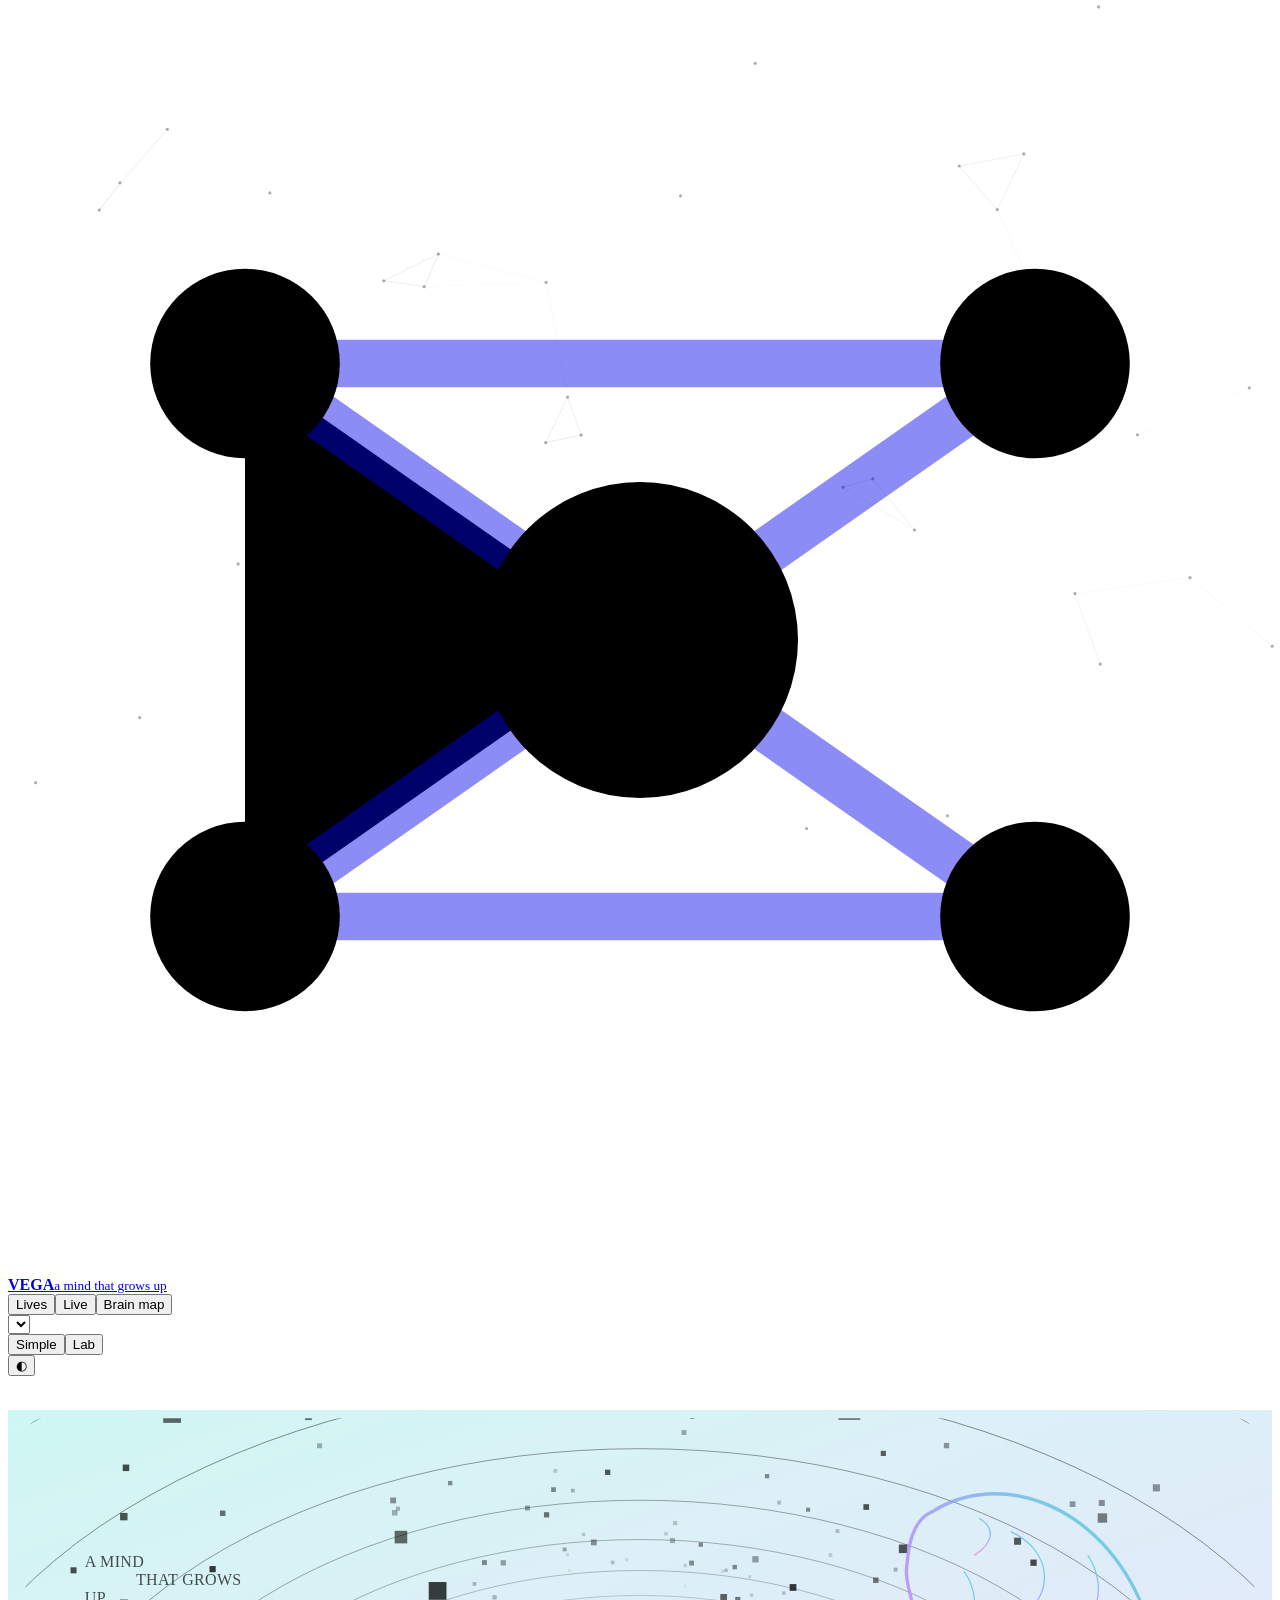
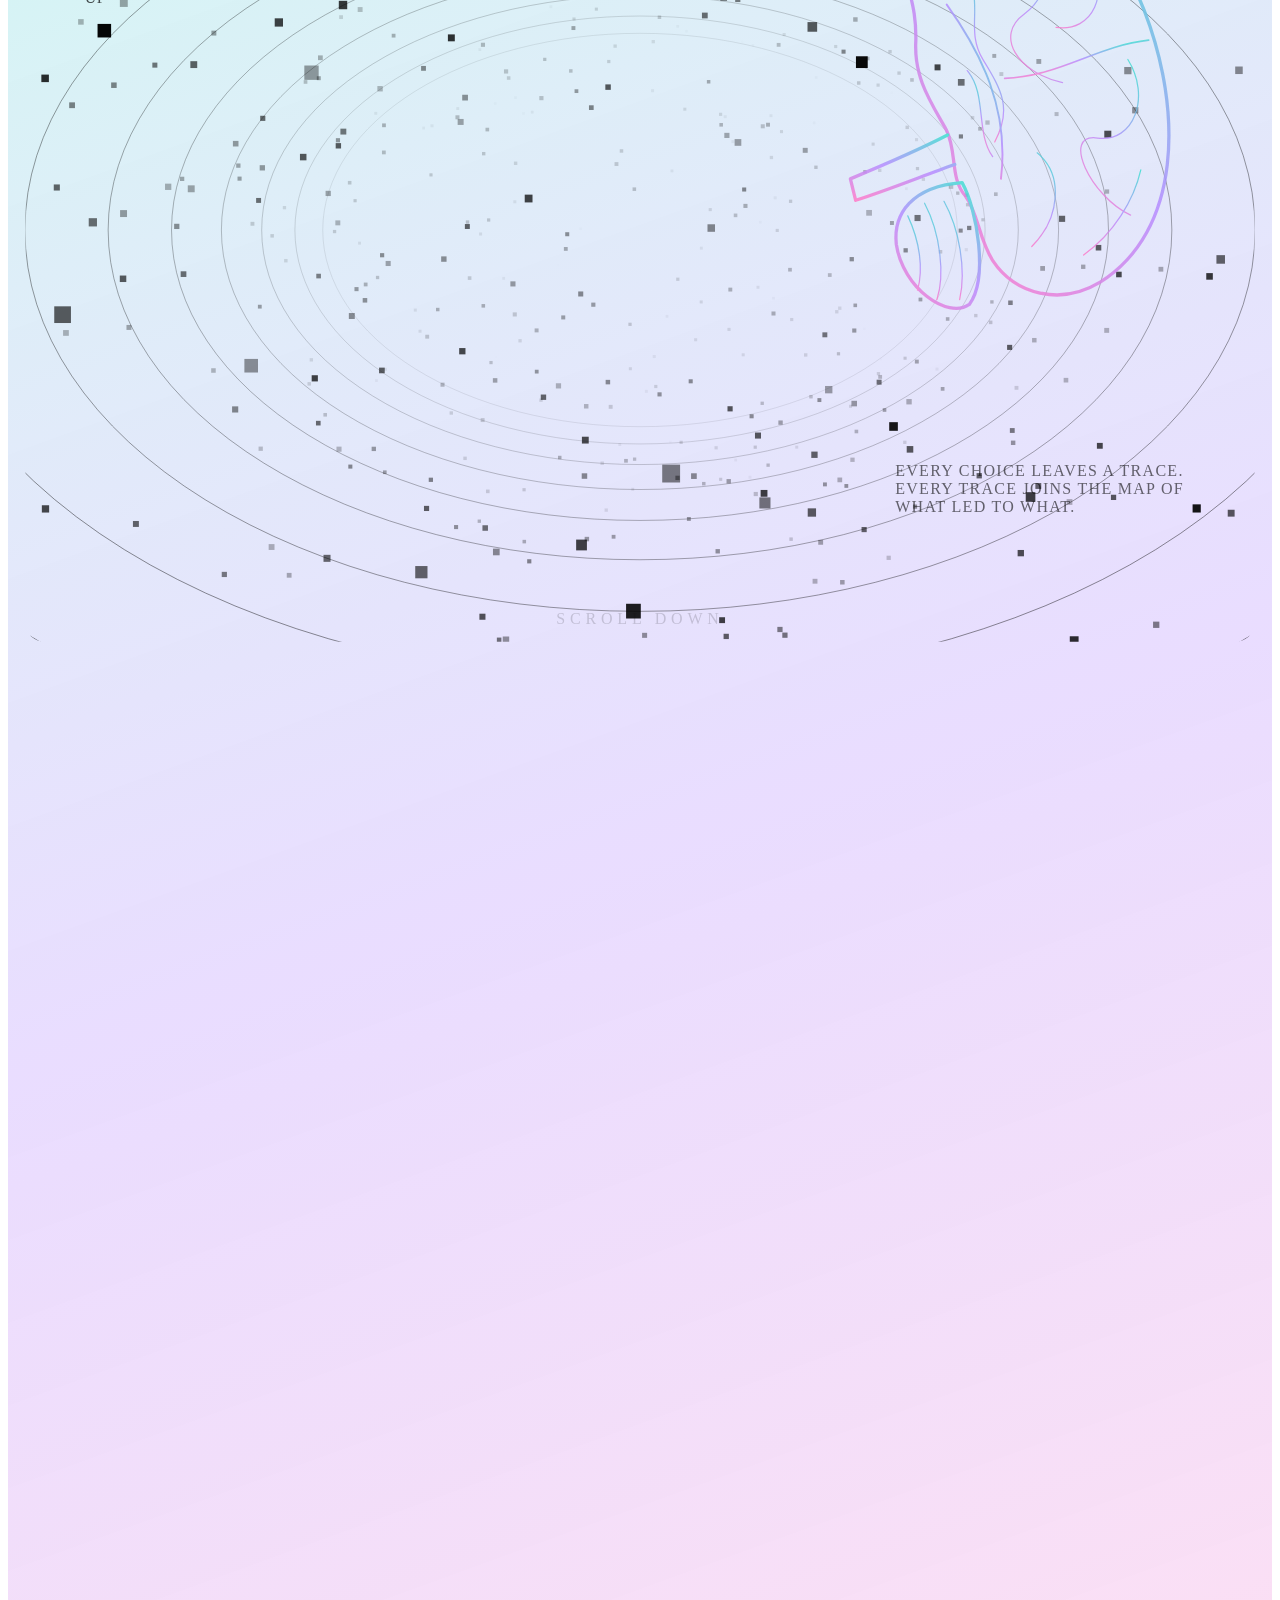
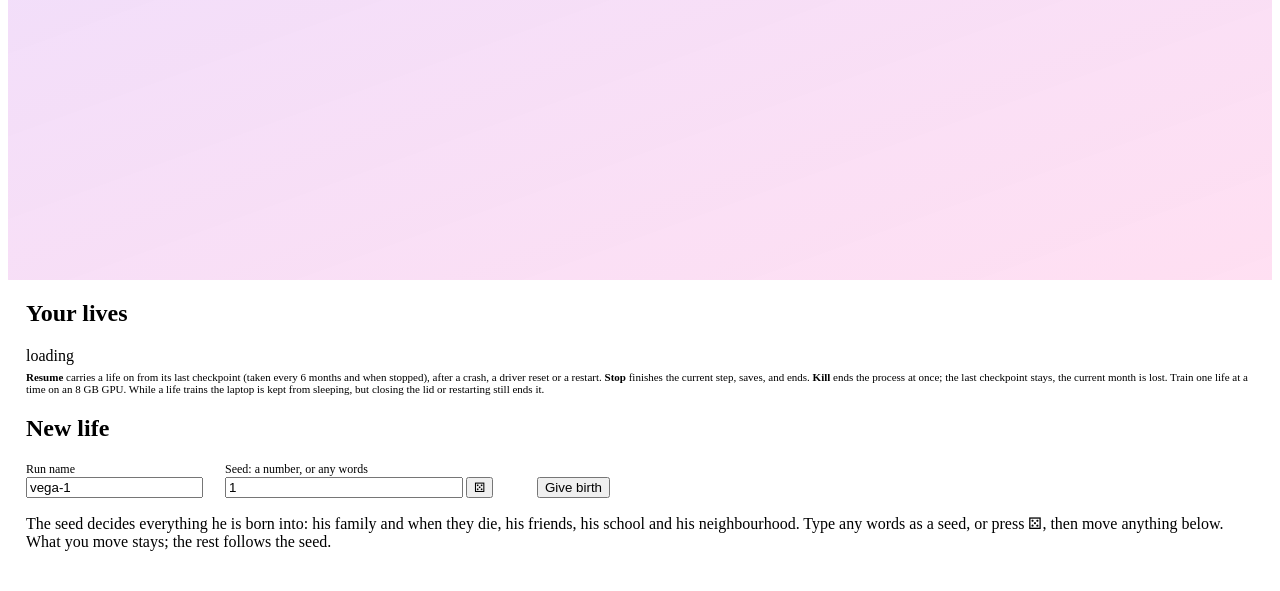
==== commit c1b33bcd: "Add tabs and new cards to the main page" ====
--- a/ui/index.html
+++ b/ui/index.html
@@ -229,6 +229,9 @@
       <div class="card"><h2>Right now</h2><div id="nowLive"><span class="muted">(this run predates present-moment awareness)</span></div></div>
     </div>
   </div>
+  <nav class="seg" id="tabs" style="margin-top:14px;flex-wrap:wrap" aria-label="Which part of his life to show">
+    <button data-tab="life">Life</button><button data-tab="mind">Mind</button><button data-tab="body">Body</button>
+    <button data-tab="world">World</button><button data-tab="talk">Talk</button><button data-tab="lab">Lab</button><button data-tab="all">All</button></nav>
   <div class="grid" style="margin-top:14px">
     <div class="card"><h2>His people</h2><div id="familyLive"><span class="muted">(this life predates family and grief)</span></div></div>
     <div class="card"><h2>His body chemistry</h2><div id="chemLive"><span class="muted">(this life predates body chemistry)</span></div></div>
@@ -237,7 +240,9 @@
   </div>
   <div class="grid" style="margin-top:14px">
     <div class="card"><h2>His relationships</h2><div id="bondsLive"><span class="muted">(this life predates relationship dynamics)</span></div></div>
-    <div class="card"><h2>His schooling</h2><div id="schoolLive"><span class="muted">(this life predates schooling by region)</span></div></div>
+    <div class="card"><h2>His schooling</h2><div id="schoolingLive"><span class="muted">(this life predates schooling by region)</span></div></div>
+    <div class="card"><h2>His work and money</h2><div id="econLive"><span class="muted">(this life predates the money loop)</span></div></div>
+    <div class="card"><h2>Inner voice and dreams</h2><div id="innerLive"><span class="muted">(this life predates his inner voice)</span></div></div>
     <div class="card"><h2>His phone</h2><div id="phoneLive"><span class="muted">(this life predates the phone)</span></div></div>
     <div class="card"><h2>His mental health</h2><div id="mentalLive"><span class="muted">(this life predates mental health)</span></div></div>
     <div class="card"><h2>What he faces</h2><div id="biasLive"><span class="muted">(this life predates prejudice)</span></div></div>
@@ -252,6 +257,7 @@
     <div class="legend">He can only speak as well as he has learned to: a toddler babbles, an adult trained for years makes more sense. Talking to him does not change his life. A life that is not running is woken from its last save, which can take a minute.</div></div>
   <div class="card lab" style="margin-top:14px"><h2>His network (the model)</h2>
     <div id="netWrap"><canvas id="netViz"></canvas></div>
+    <div class="actions" style="margin:8px 0"><button id="toCortex" title="His network as regions: activity and learning">Open the network map</button></div>
     <div class="stat" id="now"></div>
     <div class="growth" id="growthBar"></div><div class="legend" id="growthNote"></div></div>
   <div class="grid lab" style="margin-top:14px">
@@ -281,10 +287,14 @@
   <div class="card" style="margin-top:14px"><h2>Memory · what happened, and what he remembers now</h2><div id="memLive"></div></div>
   <div class="grid lab" style="margin-top:14px" id="stateCards"></div>
   <div class="card lab" style="margin-top:14px"><h2>Factors in force · change live</h2><table id="ftable"></table></div>
+  <div class="card lab" style="margin-top:14px"><h2>Experiments · fork a life and change one thing</h2><div id="expLive"></div>
+    <div class="legend">Every arm starts from the same saved month, with the same randomness; only the change differs. Run one with
+      <code>python -m vegalife.experiment --from runs/NAME --name ex1 --months 24 --arm poverty:state.wealth=0.02 --arm no_conscience:ablate=conscience</code>
+      (arms run one after another; add <code>--device cpu</code> to leave the GPU free).</div></div>
 </section>
 </main>
 <script>
-const $=id=>document.getElementById(id);const UI_VERSION=18;let CAT=null,RUN=null,timer=null,NET=null;
+const $=id=>document.getElementById(id);const UI_VERSION=19;let CAT=null,RUN=null,timer=null,NET=null;
 const esc=s=>String(s??'').replace(/[&<>"]/g,c=>({'&':'&amp;','<':'&lt;','>':'&gt;','"':'&quot;'}[c]));
 const calm=matchMedia('(prefers-reduced-motion: reduce)');
 async function api(p,body){const r=await fetch(p,body?{method:'POST',headers:{'Content-Type':'application/json'},body:JSON.stringify(body)}:{});const j=await r.json();if(!r.ok)throw new Error(j.error||r.status);return j}
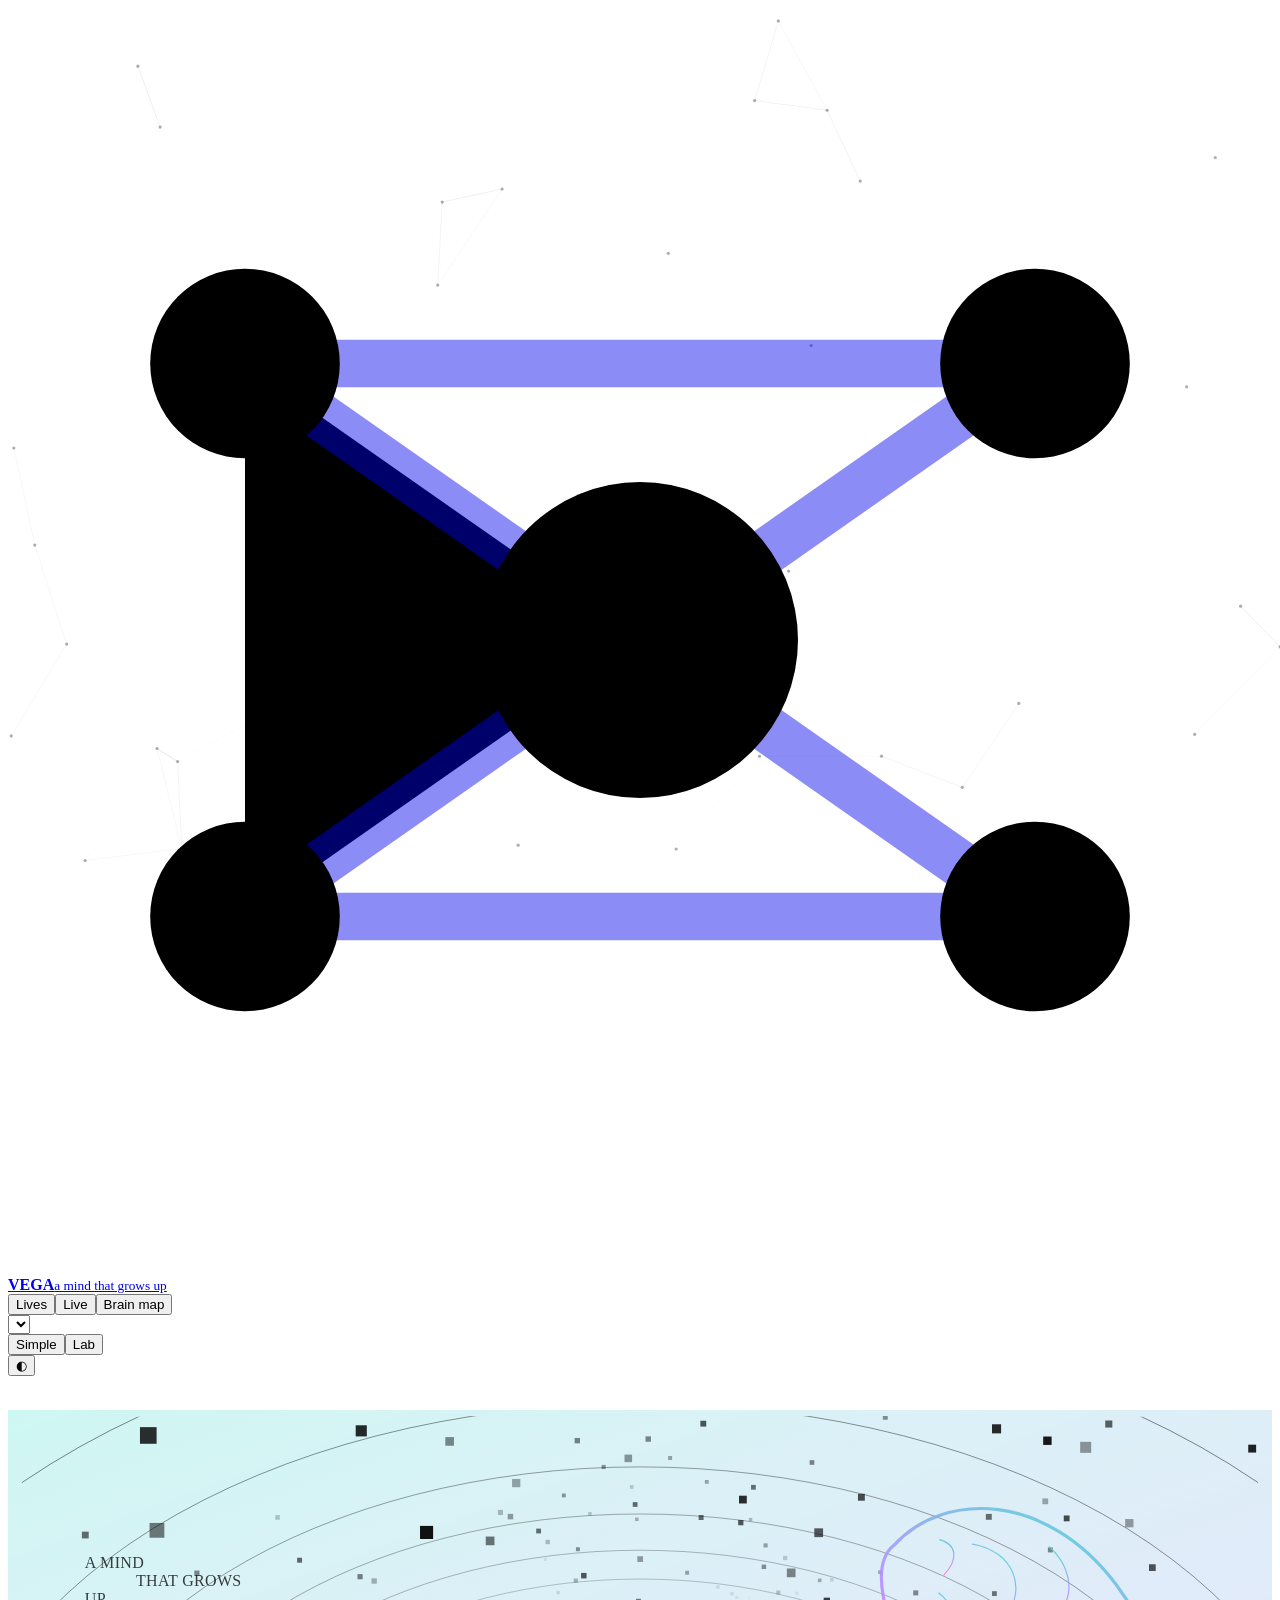
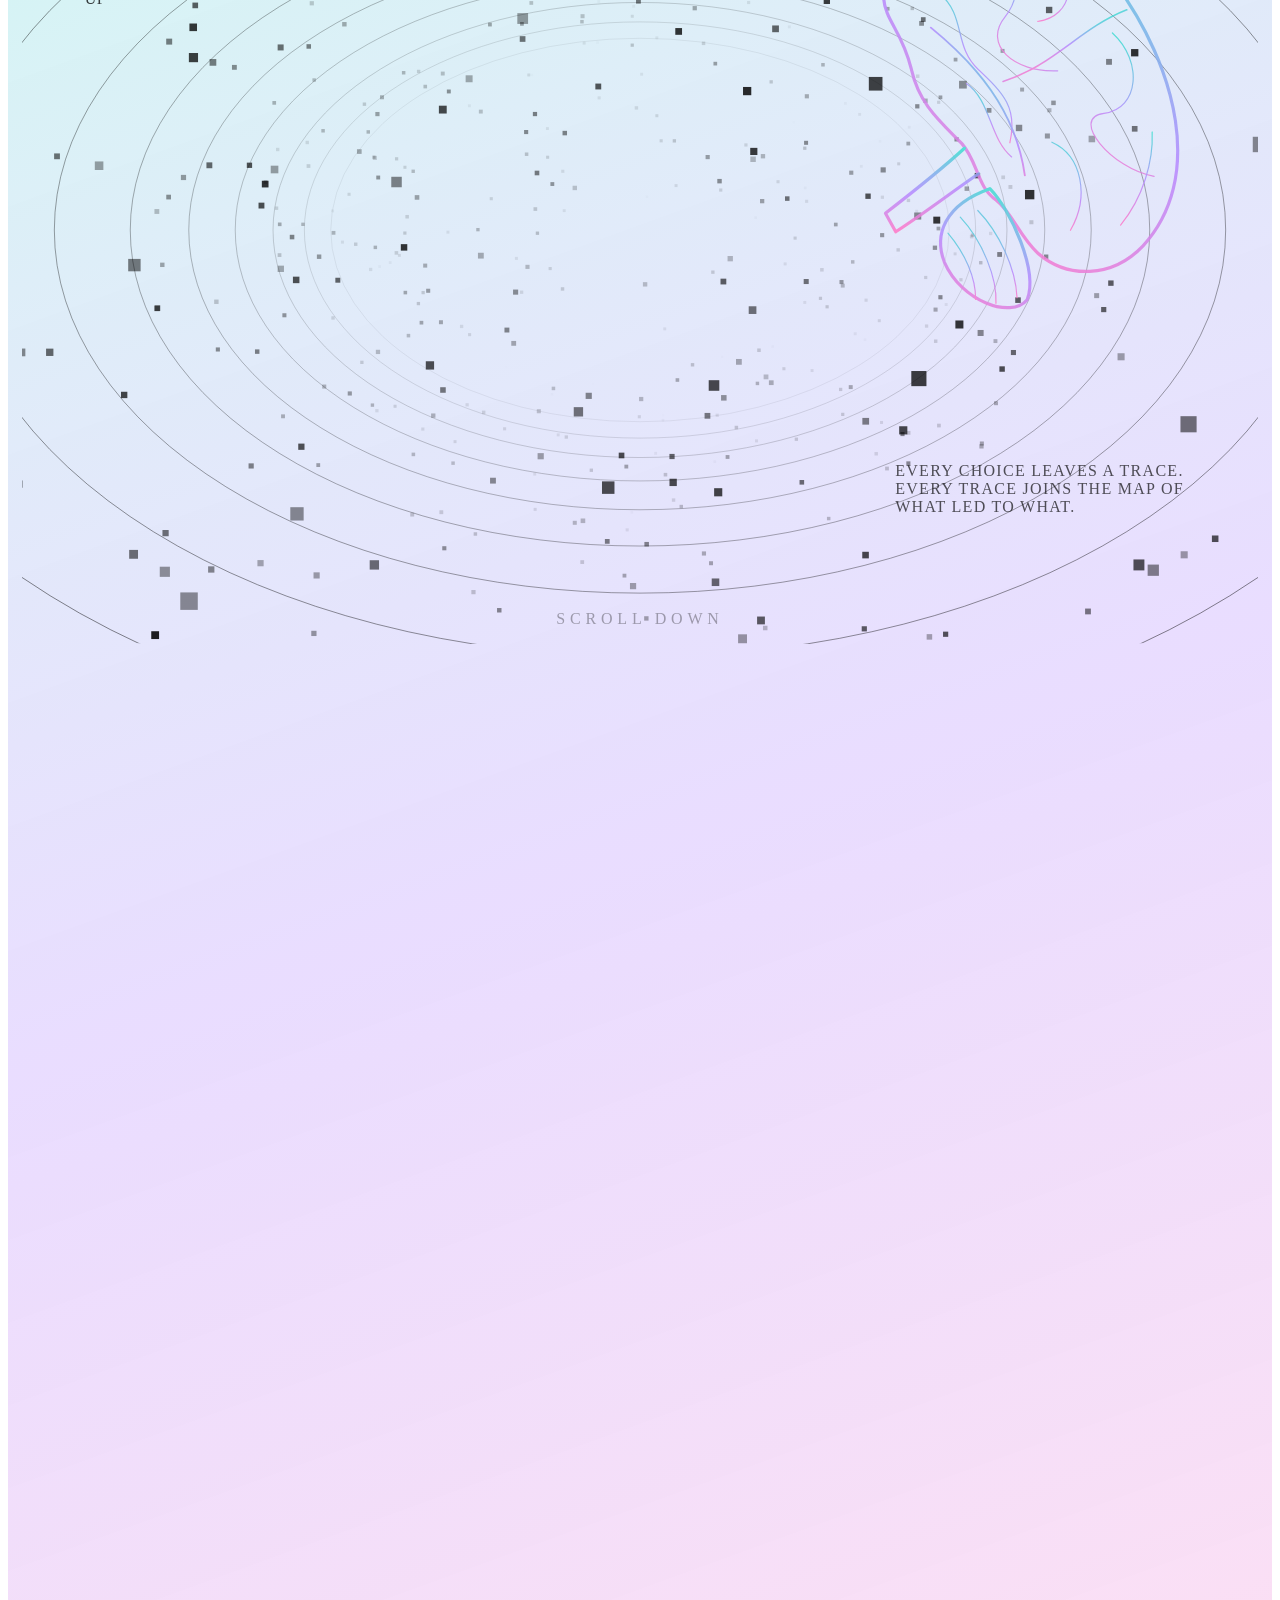
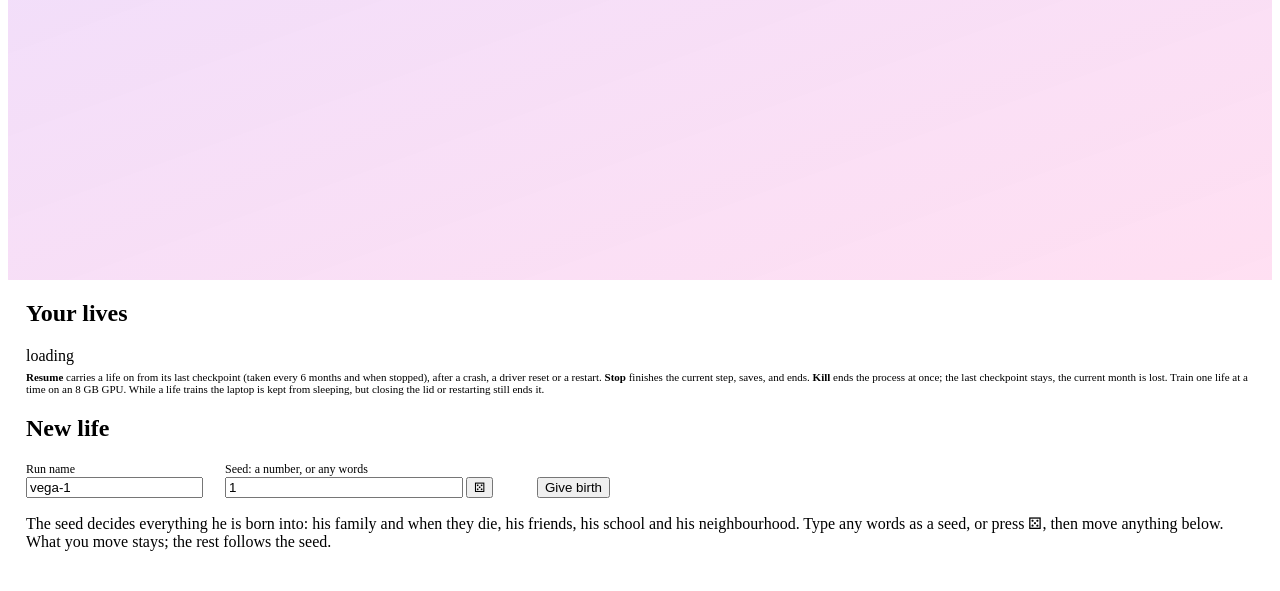
==== commit 0798fb99: "Work, inner voice and experiment card updates" ====
--- a/ui/index.html
+++ b/ui/index.html
@@ -598,7 +598,7 @@
   if(c.exam_percentile!=null)h+=`<p style="margin:4px 0">Sat ${esc(c.exam_name)}: better than ${c.exam_percentile}% of students.</p>`;
   if(c.wanted)h+=`<p style="margin:4px 0">Wanted <b>${esc(c.wanted)}</b>; ${c.course?'studies <b>'+esc(c.course)+'</b>':'did not go on'}. <small class="muted">${c.why.map(esc).join('; ')}</small></p>`;
   h+=`<div class="legend">Where he lives: school from ${sy.start}, exam pressure ${Math.round(sy.pressure*100)}%, ${Math.round(sy.tutoring*100)}% tutored, ${Math.round(sy.entry*100)}% go to university, cost ${sy.tuition<0.15?'nearly free':sy.tuition<0.5?'moderate':'high'}. Getting the course he wants depends on his result, his family's money and what people expect of someone like him.</div>`;
-  $('schoolLive').innerHTML=h}
+  $('schoolingLive').innerHTML=h}
 const BAIT=new Set(['outrage','looks','money','crisis']);
 function phoneUpdate(L){const o=L.online;if(!o)return;
   if(!o.has_phone){$('phoneLive').innerHTML=`<p class="muted">No phone of his own yet (due about ${o.first_phone_at}). About ${o.hours} hours of screens a day.</p>`;return}
@@ -664,6 +664,40 @@
   if(z.testosterone>0.05)h+=`<div class="meter"><span>Testosterone</span><div class="t"><i style="width:${Math.round(z.testosterone*100)}%"></i></div><em>${z.fatherhood_drop>0.1?'down '+Math.round(z.fatherhood_drop*100)+'% (father)':'baseline'}</em></div>`;
   h+='<div class="legend">Each age has its own joys and sorrows. Wellbeing dips in midlife and lifts after 60 (Blanchflower; Carstensen). Fathers\' testosterone falls 26-34% (Gettler 2011), and ~10% have postnatal depression (Paulson 2010).</div>';
   $('seasonLive').innerHTML=h}
+function econUpdate(L){const e=L.economy;if(!e)return;
+  let h=e.title?`<p><b>${esc(e.title[0].toUpperCase()+e.title.slice(1))}</b> <small class="muted">${esc(e.field)} · ${esc(e.tier_name)}</small></p>`:'<p class="muted">No occupation yet.</p>';
+  h+=`<div class="meter"><span>Money stress</span><div class="t"><i style="width:${Math.round(e.stress*100)}%"></i></div><em>${e.stress>0.55?'high':e.stress>0.3?'tight':'okay'}</em></div>`;
+  const tags=[];if(e.cheap_housing)tags.push('cheaper housing, worse air');if(e.emigrated)tags.push(`moved ${e.emigrated.from} → ${e.emigrated.to} at ${e.emigrated.at}`);if(L.residence==='care_facility')tags.push('lives in a care home');
+  if(tags.length)h+=`<p style="margin:6px 0">${tags.map(t=>`<span class="tag">${esc(t)}</span>`).join('')}</p>`;
+  if(e.recent.length)h+=e.recent.slice(-4).reverse().map(([a,t])=>`<p style="margin:3px 0;font-size:13px"><small class="mono muted">${Math.floor(a)}y</small> ${esc(t)}</p>`).join('');
+  const z=L.surroundings;if(z){const d=z.day||{};h+=`<div class="legend">A weekday</div><p class="mono" style="font-size:11.5px;margin:4px 0">${Object.entries(d).filter(([k,v])=>v>0).map(([k,v])=>`${esc(k)} ${v}h`).join(' · ')}</p>`;
+    const bits=[];if(z.income_shift)bits.push(`childhood area moves his pay ${z.income_shift>0?'+':''}${Math.round(z.income_shift*100)} points`);if(z.iq_lost)bits.push(`lead cost ${z.iq_lost} IQ points`);
+    if(z.neighbours&&z.neighbours.length)bits.push('grown-ups around him: '+z.neighbours.map(n=>n.name+' ('+n.role+')').join(', '));if(bits.length)h+=`<p class="muted" style="font-size:12px;margin:4px 0">${bits.map(esc).join(' · ')}</p>`}
+  h+='<div class="legend">His occupation follows what he studied, his ability and his record, pushed down by hiring bias. Money stress follows the household\'s cash flow and, where care is paid for, makes it harder to get.</div>';
+  $('econLive').innerHTML=h}
+function innerUpdate(L){const m=L.mind;if(!m)return;let h='';
+  h+=m.templated?'<p class="muted">His thoughts are still handed to him as sentences (until about 6).</p>'
+    :`<div class="legend" style="margin-top:0">What his own network says to itself</div><p class="now-line" style="font-size:14px;margin:6px 0">${esc(m.inner||'(nothing yet)')}</p>`;
+  if(m.vector)h+=`<p class="mono muted" style="font-size:11px;margin:4px 0">${esc(m.vector)}</p>`;
+  const d=L.dreams||[];if(d.length)h+=`<div class="legend">Dreams (sleep replay running free)</div>`+d.slice(-3).reverse().map(([a,t])=>`<p style="margin:3px 0;font-size:13px"><small class="mono muted">${Math.floor(a)}y</small> <i>${esc(t)}</i></p>`).join('');
+  if(L.self_knowledge!=null)h+=`<div class="meter"><span>Self-knowledge</span><div class="t"><i style="width:${Math.max(0,Math.round(L.self_knowledge*100))}%"></i></div><em>R² ${L.self_knowledge}</em></div>`;
+  if(m.off||(L.ablate||[]).length)h+=`<p><span class="tag">switched off: ${esc((L.ablate||[]).join(', '))}</span></p>`;
+  h+='<div class="legend">From 6 his thoughts arrive as numbers and his own network puts them into words. Each night the month\'s strongest memories are replayed and learned again, with no new input; the dream is that replay running free. Self-knowledge: how well a linear probe reads his mood and worries from his network with nothing in the prompt.</div>';
+  $('innerLive').innerHTML=h}
+async function expUpdate(){try{const xs=await api('/api/experiments');
+  $('expLive').innerHTML=xs.length?xs.map(x=>`<div class="ppl"><span><b>${esc(x.name)}</b> <small>from ${esc(x.from)} · ${x.months} months · arms ${Object.keys(x.arms).map(esc).join(', ')}</small></span><span class="st">${Object.entries(x.vs_control).map(([a,d])=>a==='control'?'':`${esc(a)}: wellbeing ${d.wellbeing>0?'+':''}${d.wellbeing??'?'}`).filter(Boolean).join(' · ')}</span></div>`).join(''):'<p class="muted">No experiments yet.</p>'}catch(e){}}
+const TABMAP={life:['familyLive','bondsLive','seasonLive','friendsLive','log','choices','memLive','story','nowLive'],mind:['mindLive','mentalLive','biasLive','innerLive'],
+  body:['chemLive','healthLive','hormLive','hardLive'],world:['workLive','econLive','schoolingLive','schoolLive','phoneLive'],talk:['chatLog'],
+  lab:['netViz','cLoss','cRew','heard','babble','items','stateCards','ftable','expLive']};
+function tabOf(card){for(const [t,ids] of Object.entries(TABMAP))for(const id of ids){if(card.id===id||card.querySelector('#'+id))return t}return card.classList.contains('lab')?'lab':'life'}
+function setTab(t){try{localStorage.setItem('vega-tab',t)}catch(e){}
+  document.querySelectorAll('#tabs button').forEach(b=>b.classList.toggle('on',b.dataset.tab===t));
+  const cards=[...document.querySelectorAll('#live .card')].filter(c=>!c.closest('.hero'));
+  for(const c of cards){c.style.display=(t==='all'||tabOf(c)===t)?'':'none'}
+  document.querySelectorAll('#live > .grid').forEach(g=>{g.style.display=[...g.children].some(c=>c.style.display!=='none')?'':'none'})}
+document.querySelectorAll('#tabs button').forEach(b=>b.onclick=()=>setTab(b.dataset.tab));
+setTimeout(()=>{let t='life';try{t=localStorage.getItem('vega-tab')||'life'}catch(e){}setTab(t)},0);
+setInterval(expUpdate,30000);setTimeout(expUpdate,1500);
 function workUpdate(L){const w=L.work;if(!w)return;let h;
   if(w.retired)h='<p><b>Retired.</b></p>';else if(w.on_leave)h='<p><b>Off work</b> after burning out.</p>';
   else if(w.searching_months)h=`<p><b>Looking for work</b> for ${w.searching_months} months: ${w.applications} applications, ${w.rejections} rejections.</p>`;
@@ -679,7 +713,7 @@
 async function poll(){if(!RUN)return;let L;try{L=await api('/api/live?run='+encodeURIComponent(RUN))}catch(e){$('status').textContent=e.message;return}
   if(L.status==='starting'){$('status').textContent='starting (loading PyTorch)';return}
   $('status').textContent=`${RUN} · ${L.status} on ${L.device} · ${Math.round(L.elapsed_s/60)} min${L.gpu_peak_gb?' · GPU peak '+L.gpu_peak_gb+' GB':''}`;
-  const m=L.model;setNet(m);loadTalk();brainUpdate(L);peopleUpdate(L);chemUpdate(L);workUpdate(L);mindUpdate(L);bondsUpdate(L);schoolUpdate(L);phoneUpdate(L);mentalUpdate(L);biasUpdate(L);seasonUpdate(L);healthUpdate(L);hormUpdate(L);hardUpdate(L);storyUpdate(L);choicesUpdate(L);
+  const m=L.model;setNet(m);loadTalk();brainUpdate(L);peopleUpdate(L);chemUpdate(L);workUpdate(L);mindUpdate(L);bondsUpdate(L);schoolUpdate(L);phoneUpdate(L);mentalUpdate(L);biasUpdate(L);seasonUpdate(L);healthUpdate(L);hormUpdate(L);hardUpdate(L);econUpdate(L);innerUpdate(L);storyUpdate(L);choicesUpdate(L);
   $('now').innerHTML=[['age',`${Math.floor(L.age_months/12)}y ${L.age_months%12}m`],['stage',L.stage_label],['wellbeing',L.wellbeing.toFixed(3)],['parameters',(m.params/1e6).toFixed(m.params<1e8?2:0)+'M'],['shape',`${m.layers} × ${m.d}, ${m.heads} heads`],['alive',L.alive?'yes':'died: '+L.cause_of_death]].map(([k,v])=>`<div><b>${esc(v)}</b><span>${k}</span></div>`).join('');
   $('growthBar').innerHTML=L.schedule.map(s=>`<div class="${m.params>=s.params?'done':''} ${s.within_cap?'':'cap'}" title="age ${s.age}: ${(s.params/1e6).toFixed(1)}M">${s.age}y</div>`).join('');
   $('growthNote').textContent=`growth milestones by age: lit = reached; faded = beyond the ${L.profile} cap of ${(L.cap/1e6).toFixed(0)}M · ${L.optimizer||''}`;
@@ -710,6 +744,7 @@
   }
 }
 init();
+document.getElementById('toCortex').onclick=()=>location.href='/cortex?run='+encodeURIComponent(RUN||'');
 </script>
 </body>
 </html>
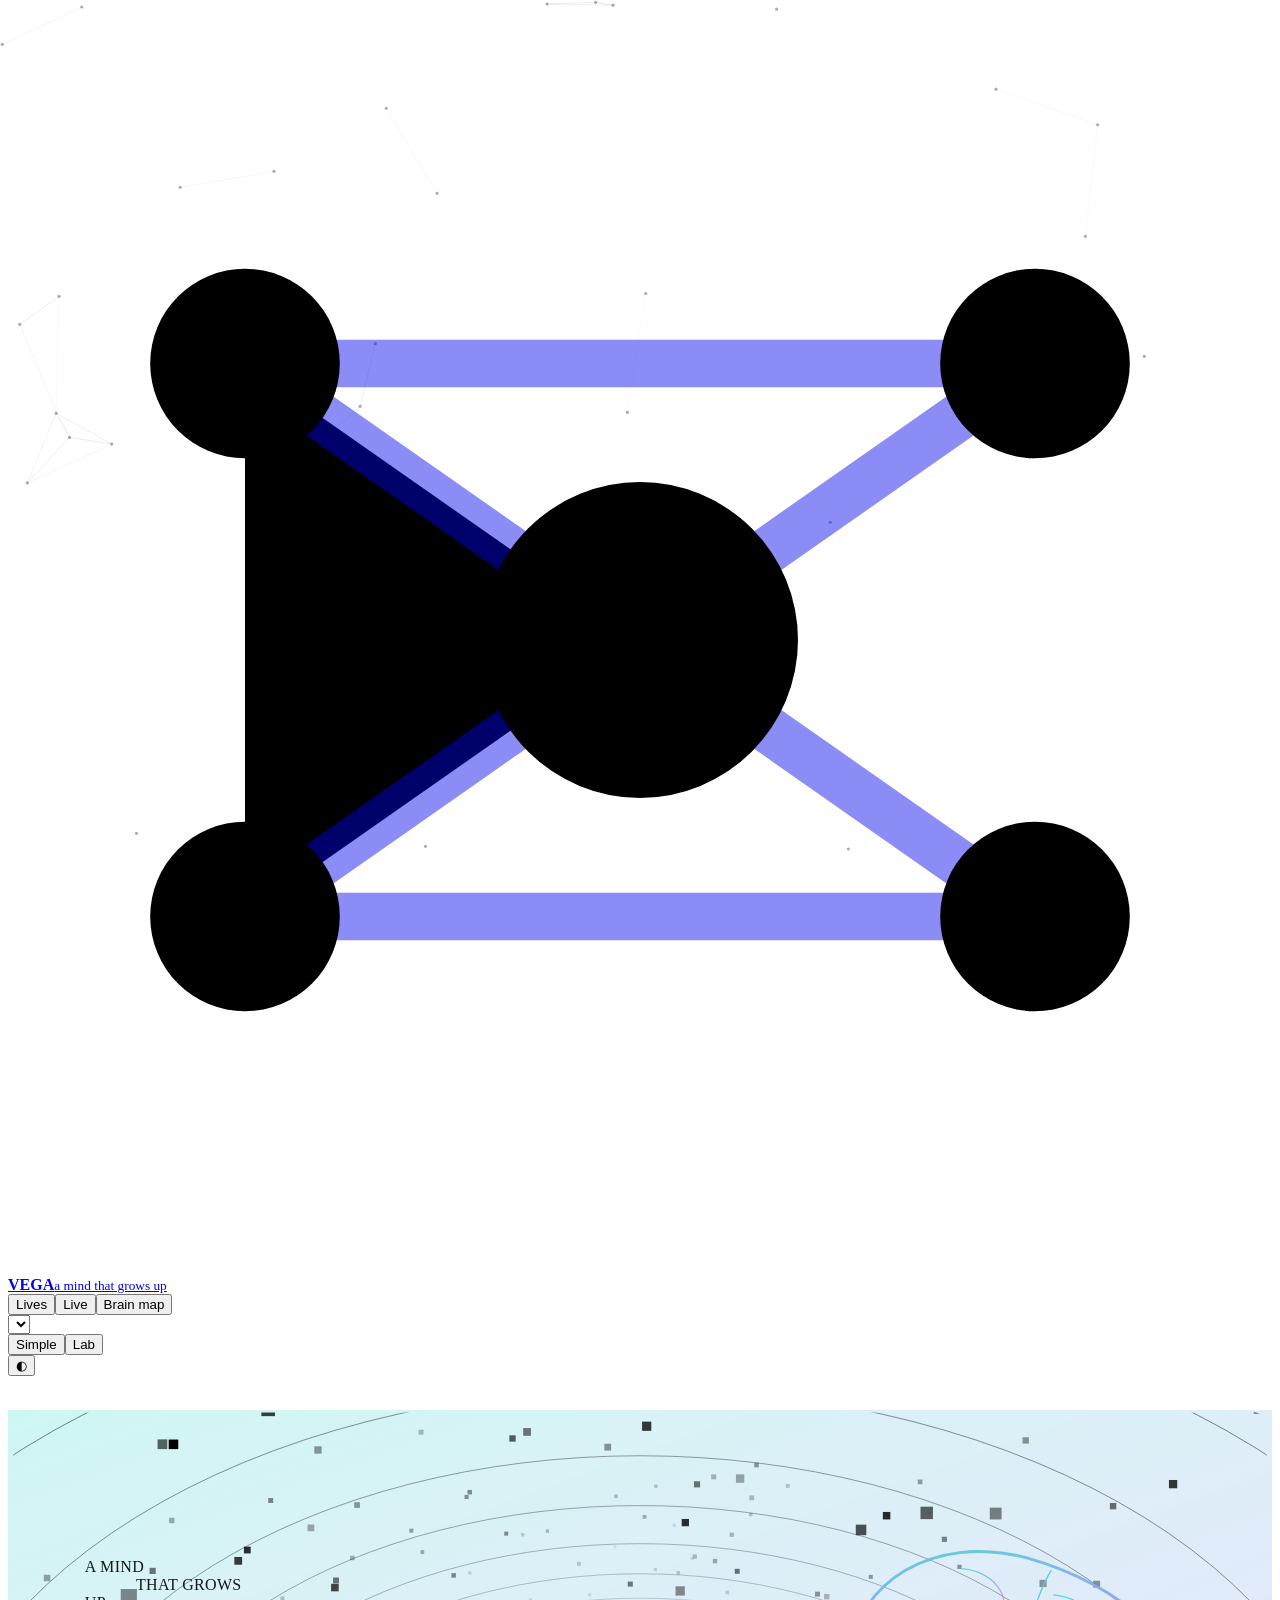
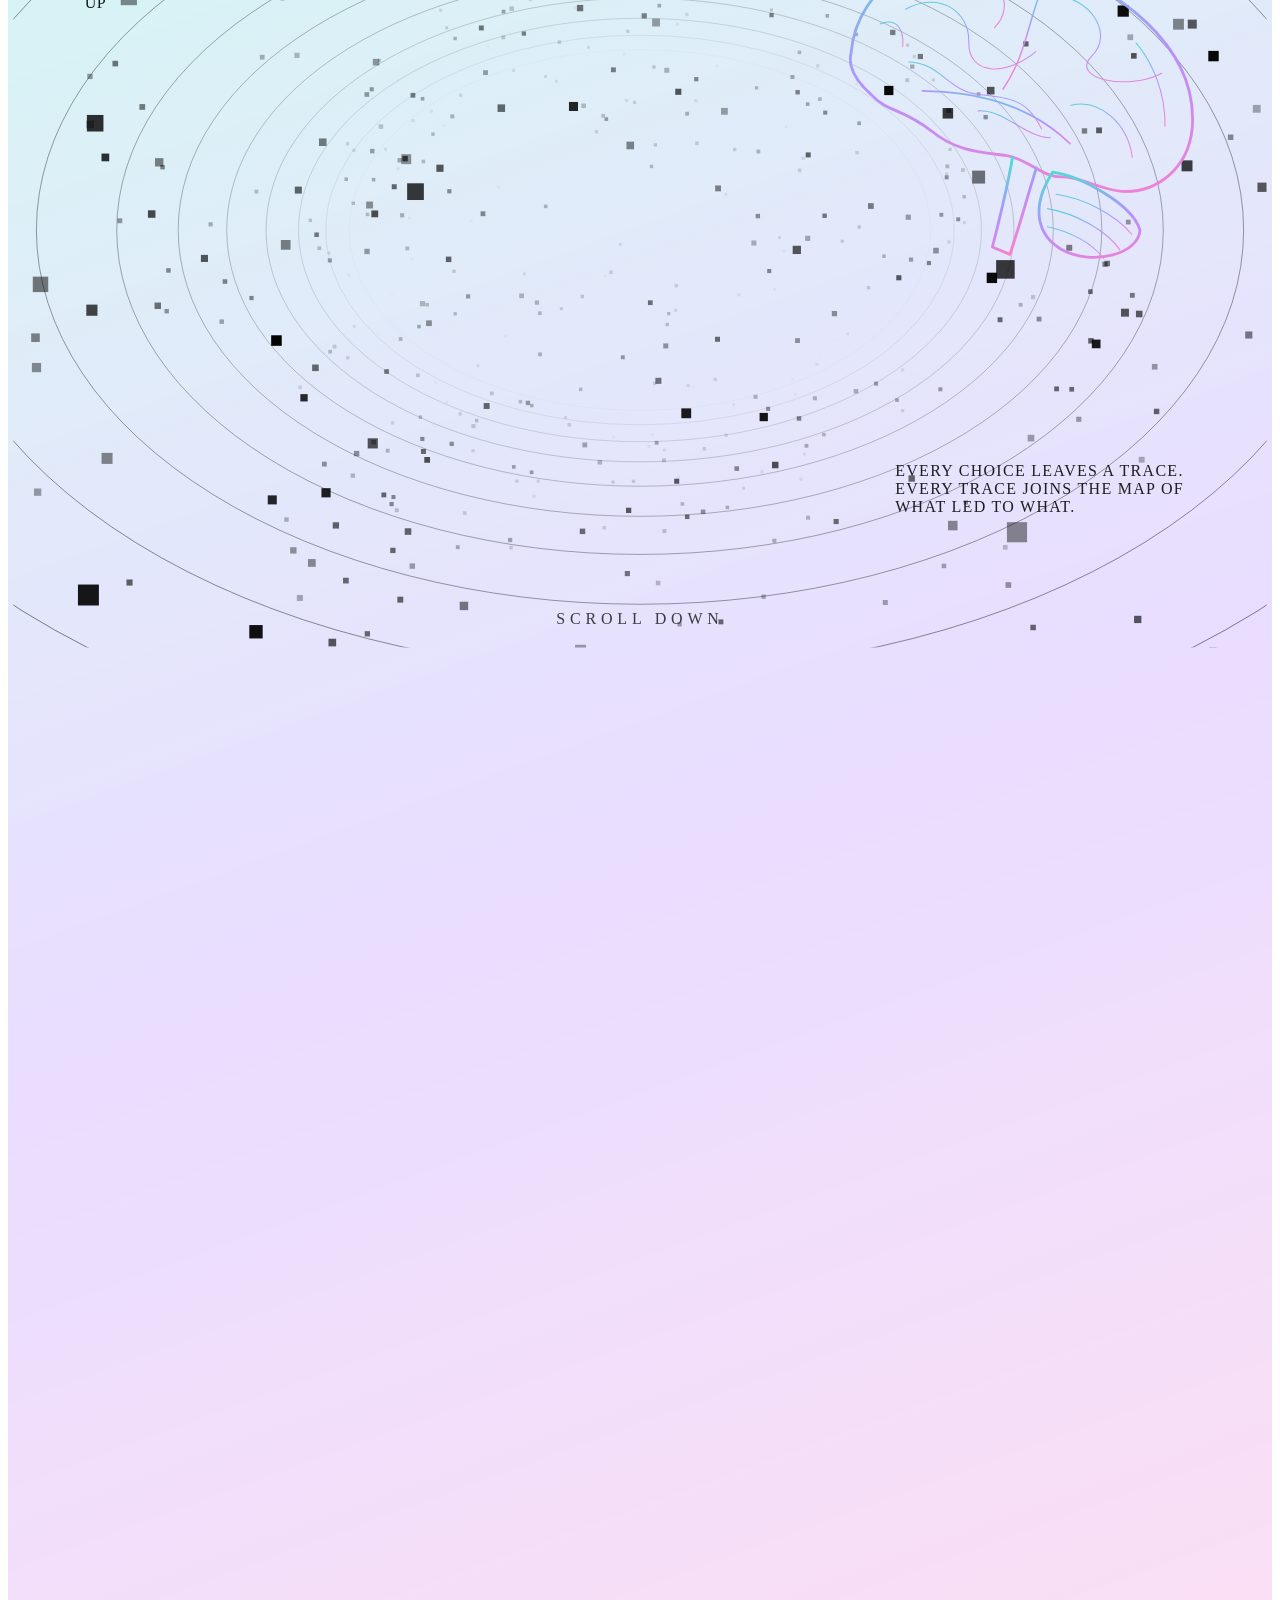
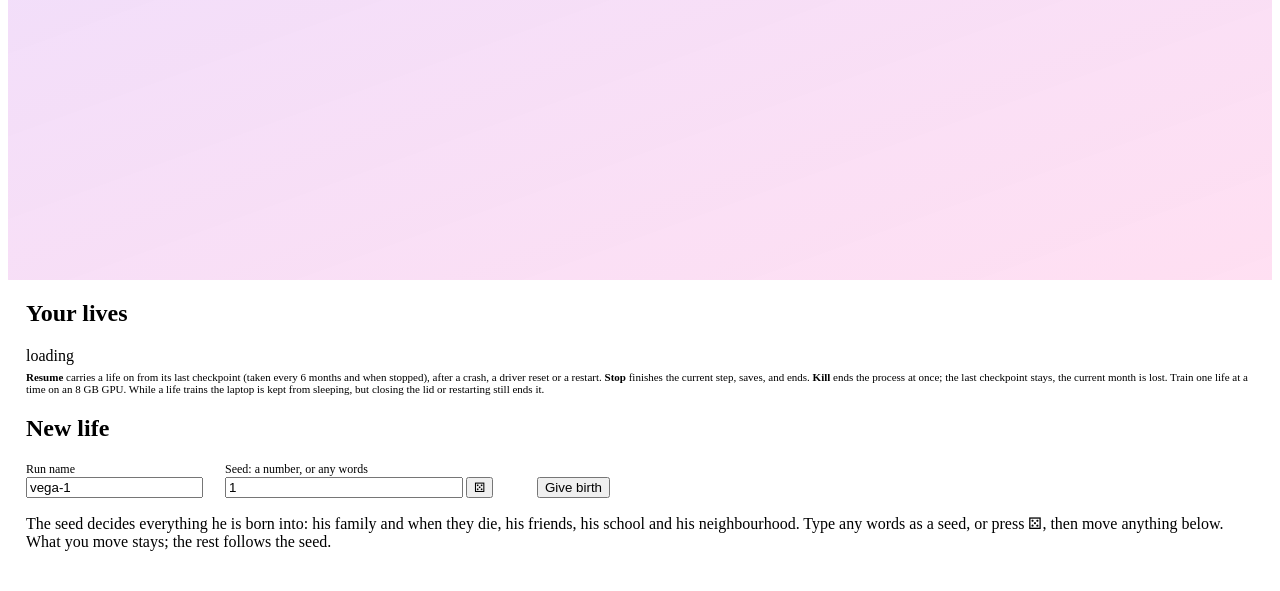
==== commit 8fceaf93: "Fix duplicate schooling card id" ====
--- a/ui/index.html
+++ b/ui/index.html
@@ -664,40 +664,6 @@
   if(z.testosterone>0.05)h+=`<div class="meter"><span>Testosterone</span><div class="t"><i style="width:${Math.round(z.testosterone*100)}%"></i></div><em>${z.fatherhood_drop>0.1?'down '+Math.round(z.fatherhood_drop*100)+'% (father)':'baseline'}</em></div>`;
   h+='<div class="legend">Each age has its own joys and sorrows. Wellbeing dips in midlife and lifts after 60 (Blanchflower; Carstensen). Fathers\' testosterone falls 26-34% (Gettler 2011), and ~10% have postnatal depression (Paulson 2010).</div>';
   $('seasonLive').innerHTML=h}
-function econUpdate(L){const e=L.economy;if(!e)return;
-  let h=e.title?`<p><b>${esc(e.title[0].toUpperCase()+e.title.slice(1))}</b> <small class="muted">${esc(e.field)} · ${esc(e.tier_name)}</small></p>`:'<p class="muted">No occupation yet.</p>';
-  h+=`<div class="meter"><span>Money stress</span><div class="t"><i style="width:${Math.round(e.stress*100)}%"></i></div><em>${e.stress>0.55?'high':e.stress>0.3?'tight':'okay'}</em></div>`;
-  const tags=[];if(e.cheap_housing)tags.push('cheaper housing, worse air');if(e.emigrated)tags.push(`moved ${e.emigrated.from} → ${e.emigrated.to} at ${e.emigrated.at}`);if(L.residence==='care_facility')tags.push('lives in a care home');
-  if(tags.length)h+=`<p style="margin:6px 0">${tags.map(t=>`<span class="tag">${esc(t)}</span>`).join('')}</p>`;
-  if(e.recent.length)h+=e.recent.slice(-4).reverse().map(([a,t])=>`<p style="margin:3px 0;font-size:13px"><small class="mono muted">${Math.floor(a)}y</small> ${esc(t)}</p>`).join('');
-  const z=L.surroundings;if(z){const d=z.day||{};h+=`<div class="legend">A weekday</div><p class="mono" style="font-size:11.5px;margin:4px 0">${Object.entries(d).filter(([k,v])=>v>0).map(([k,v])=>`${esc(k)} ${v}h`).join(' · ')}</p>`;
-    const bits=[];if(z.income_shift)bits.push(`childhood area moves his pay ${z.income_shift>0?'+':''}${Math.round(z.income_shift*100)} points`);if(z.iq_lost)bits.push(`lead cost ${z.iq_lost} IQ points`);
-    if(z.neighbours&&z.neighbours.length)bits.push('grown-ups around him: '+z.neighbours.map(n=>n.name+' ('+n.role+')').join(', '));if(bits.length)h+=`<p class="muted" style="font-size:12px;margin:4px 0">${bits.map(esc).join(' · ')}</p>`}
-  h+='<div class="legend">His occupation follows what he studied, his ability and his record, pushed down by hiring bias. Money stress follows the household\'s cash flow and, where care is paid for, makes it harder to get.</div>';
-  $('econLive').innerHTML=h}
-function innerUpdate(L){const m=L.mind;if(!m)return;let h='';
-  h+=m.templated?'<p class="muted">His thoughts are still handed to him as sentences (until about 6).</p>'
-    :`<div class="legend" style="margin-top:0">What his own network says to itself</div><p class="now-line" style="font-size:14px;margin:6px 0">${esc(m.inner||'(nothing yet)')}</p>`;
-  if(m.vector)h+=`<p class="mono muted" style="font-size:11px;margin:4px 0">${esc(m.vector)}</p>`;
-  const d=L.dreams||[];if(d.length)h+=`<div class="legend">Dreams (sleep replay running free)</div>`+d.slice(-3).reverse().map(([a,t])=>`<p style="margin:3px 0;font-size:13px"><small class="mono muted">${Math.floor(a)}y</small> <i>${esc(t)}</i></p>`).join('');
-  if(L.self_knowledge!=null)h+=`<div class="meter"><span>Self-knowledge</span><div class="t"><i style="width:${Math.max(0,Math.round(L.self_knowledge*100))}%"></i></div><em>R² ${L.self_knowledge}</em></div>`;
-  if(m.off||(L.ablate||[]).length)h+=`<p><span class="tag">switched off: ${esc((L.ablate||[]).join(', '))}</span></p>`;
-  h+='<div class="legend">From 6 his thoughts arrive as numbers and his own network puts them into words. Each night the month\'s strongest memories are replayed and learned again, with no new input; the dream is that replay running free. Self-knowledge: how well a linear probe reads his mood and worries from his network with nothing in the prompt.</div>';
-  $('innerLive').innerHTML=h}
-async function expUpdate(){try{const xs=await api('/api/experiments');
-  $('expLive').innerHTML=xs.length?xs.map(x=>`<div class="ppl"><span><b>${esc(x.name)}</b> <small>from ${esc(x.from)} · ${x.months} months · arms ${Object.keys(x.arms).map(esc).join(', ')}</small></span><span class="st">${Object.entries(x.vs_control).map(([a,d])=>a==='control'?'':`${esc(a)}: wellbeing ${d.wellbeing>0?'+':''}${d.wellbeing??'?'}`).filter(Boolean).join(' · ')}</span></div>`).join(''):'<p class="muted">No experiments yet.</p>'}catch(e){}}
-const TABMAP={life:['familyLive','bondsLive','seasonLive','friendsLive','log','choices','memLive','story','nowLive'],mind:['mindLive','mentalLive','biasLive','innerLive'],
-  body:['chemLive','healthLive','hormLive','hardLive'],world:['workLive','econLive','schoolingLive','schoolLive','phoneLive'],talk:['chatLog'],
-  lab:['netViz','cLoss','cRew','heard','babble','items','stateCards','ftable','expLive']};
-function tabOf(card){for(const [t,ids] of Object.entries(TABMAP))for(const id of ids){if(card.id===id||card.querySelector('#'+id))return t}return card.classList.contains('lab')?'lab':'life'}
-function setTab(t){try{localStorage.setItem('vega-tab',t)}catch(e){}
-  document.querySelectorAll('#tabs button').forEach(b=>b.classList.toggle('on',b.dataset.tab===t));
-  const cards=[...document.querySelectorAll('#live .card')].filter(c=>!c.closest('.hero'));
-  for(const c of cards){c.style.display=(t==='all'||tabOf(c)===t)?'':'none'}
-  document.querySelectorAll('#live > .grid').forEach(g=>{g.style.display=[...g.children].some(c=>c.style.display!=='none')?'':'none'})}
-document.querySelectorAll('#tabs button').forEach(b=>b.onclick=()=>setTab(b.dataset.tab));
-setTimeout(()=>{let t='life';try{t=localStorage.getItem('vega-tab')||'life'}catch(e){}setTab(t)},0);
-setInterval(expUpdate,30000);setTimeout(expUpdate,1500);
 function workUpdate(L){const w=L.work;if(!w)return;let h;
   if(w.retired)h='<p><b>Retired.</b></p>';else if(w.on_leave)h='<p><b>Off work</b> after burning out.</p>';
   else if(w.searching_months)h=`<p><b>Looking for work</b> for ${w.searching_months} months: ${w.applications} applications, ${w.rejections} rejections.</p>`;
@@ -713,7 +679,7 @@
 async function poll(){if(!RUN)return;let L;try{L=await api('/api/live?run='+encodeURIComponent(RUN))}catch(e){$('status').textContent=e.message;return}
   if(L.status==='starting'){$('status').textContent='starting (loading PyTorch)';return}
   $('status').textContent=`${RUN} · ${L.status} on ${L.device} · ${Math.round(L.elapsed_s/60)} min${L.gpu_peak_gb?' · GPU peak '+L.gpu_peak_gb+' GB':''}`;
-  const m=L.model;setNet(m);loadTalk();brainUpdate(L);peopleUpdate(L);chemUpdate(L);workUpdate(L);mindUpdate(L);bondsUpdate(L);schoolUpdate(L);phoneUpdate(L);mentalUpdate(L);biasUpdate(L);seasonUpdate(L);healthUpdate(L);hormUpdate(L);hardUpdate(L);econUpdate(L);innerUpdate(L);storyUpdate(L);choicesUpdate(L);
+  const m=L.model;setNet(m);loadTalk();brainUpdate(L);peopleUpdate(L);chemUpdate(L);workUpdate(L);mindUpdate(L);bondsUpdate(L);schoolUpdate(L);phoneUpdate(L);mentalUpdate(L);biasUpdate(L);seasonUpdate(L);healthUpdate(L);hormUpdate(L);hardUpdate(L);storyUpdate(L);choicesUpdate(L);
   $('now').innerHTML=[['age',`${Math.floor(L.age_months/12)}y ${L.age_months%12}m`],['stage',L.stage_label],['wellbeing',L.wellbeing.toFixed(3)],['parameters',(m.params/1e6).toFixed(m.params<1e8?2:0)+'M'],['shape',`${m.layers} × ${m.d}, ${m.heads} heads`],['alive',L.alive?'yes':'died: '+L.cause_of_death]].map(([k,v])=>`<div><b>${esc(v)}</b><span>${k}</span></div>`).join('');
   $('growthBar').innerHTML=L.schedule.map(s=>`<div class="${m.params>=s.params?'done':''} ${s.within_cap?'':'cap'}" title="age ${s.age}: ${(s.params/1e6).toFixed(1)}M">${s.age}y</div>`).join('');
   $('growthNote').textContent=`growth milestones by age: lit = reached; faded = beyond the ${L.profile} cap of ${(L.cap/1e6).toFixed(0)}M · ${L.optimizer||''}`;
@@ -744,7 +710,6 @@
   }
 }
 init();
-document.getElementById('toCortex').onclick=()=>location.href='/cortex?run='+encodeURIComponent(RUN||'');
 </script>
 </body>
 </html>
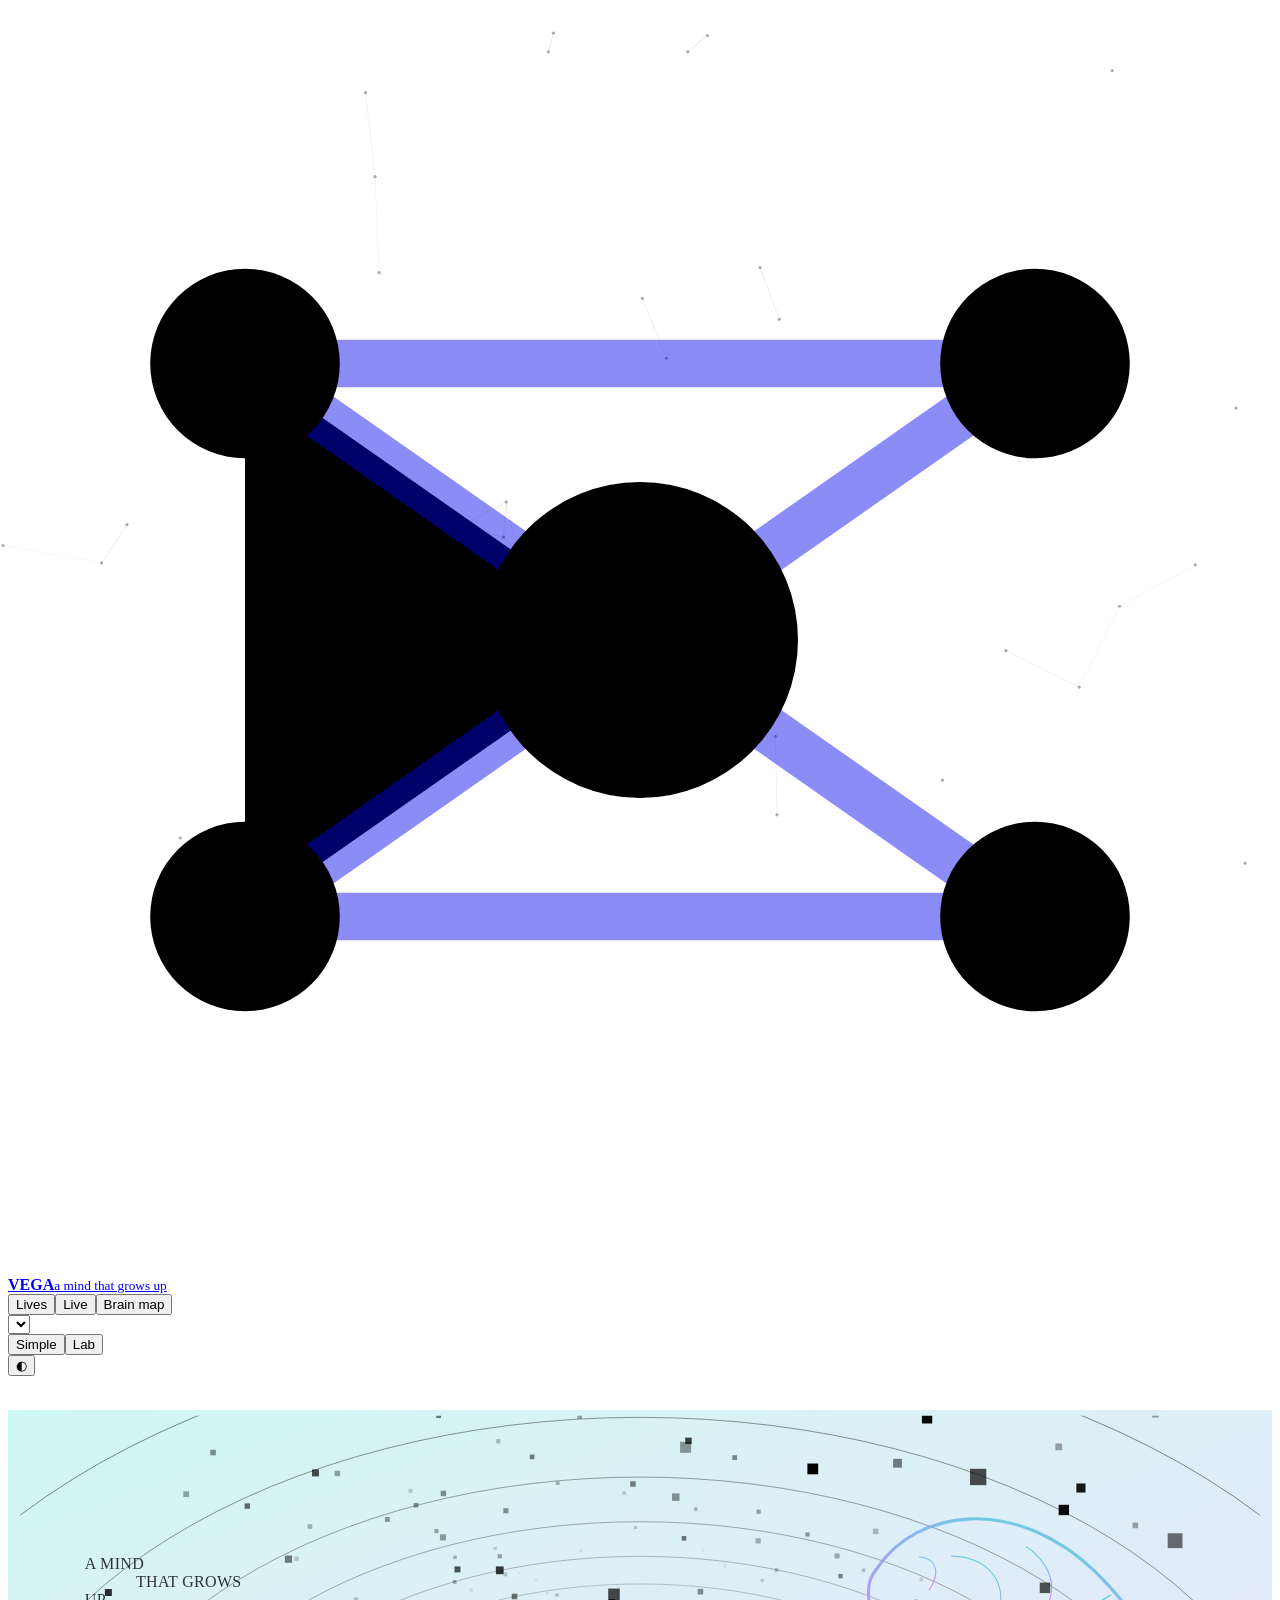
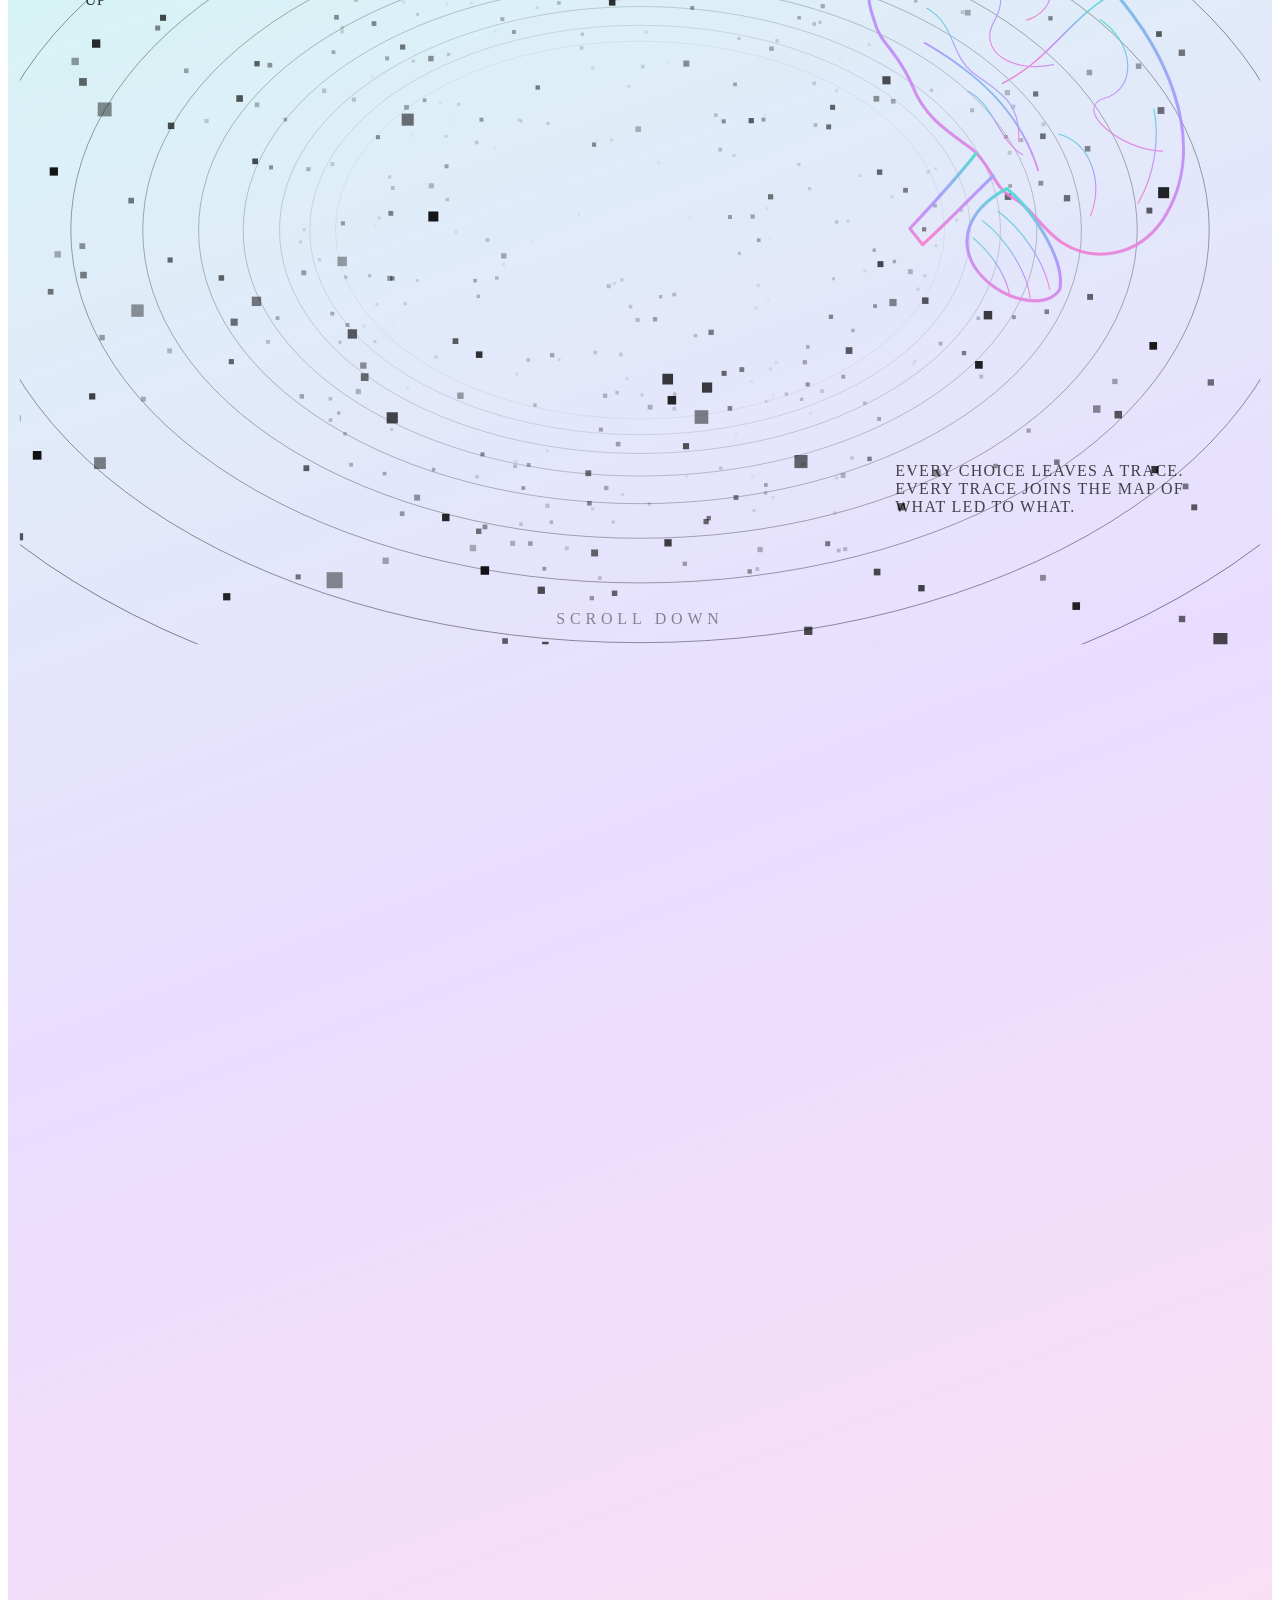
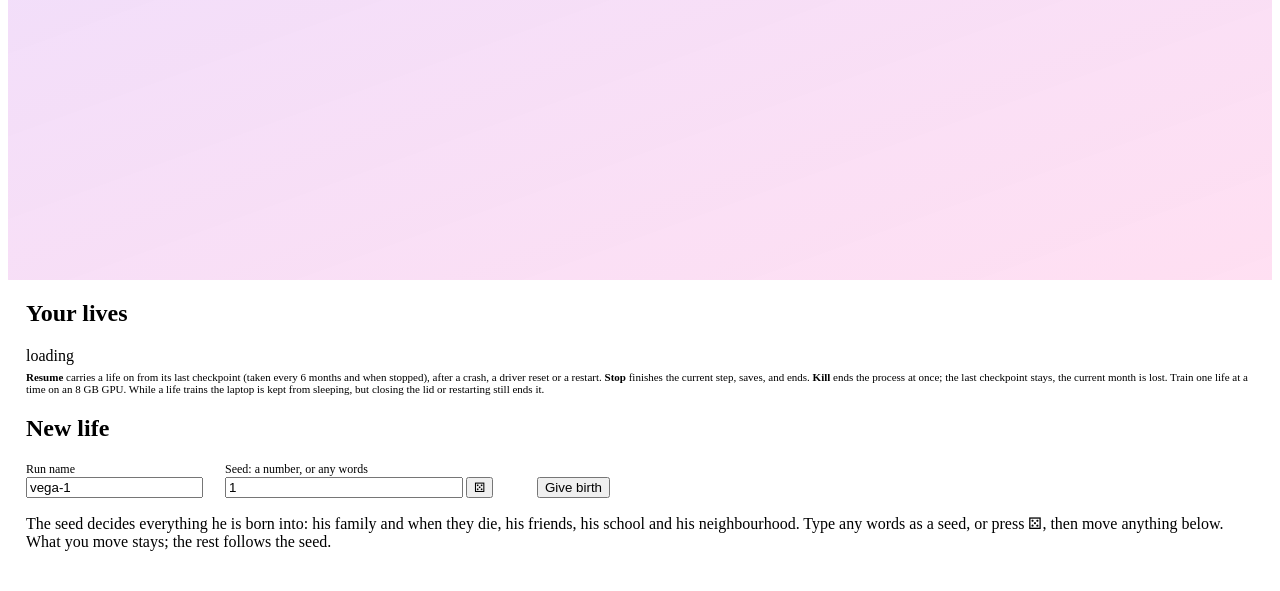
==== commit 655b66b4: "What-if and population check in the Lab tab" ====
--- a/ui/index.html
+++ b/ui/index.html
@@ -257,7 +257,7 @@
     <div class="legend">He can only speak as well as he has learned to: a toddler babbles, an adult trained for years makes more sense. Talking to him does not change his life. A life that is not running is woken from its last save, which can take a minute.</div></div>
   <div class="card lab" style="margin-top:14px"><h2>His network (the model)</h2>
     <div id="netWrap"><canvas id="netViz"></canvas></div>
-    <div class="actions" style="margin:8px 0"><button id="toCortex" title="His network as regions: activity and learning">Open the network map</button></div>
+    <div class="actions" style="margin:8px 0"><button id="toCortex" title="His network as regions: activity and learning">Open the network map</button> <button id="toStory" title="Timeline, family tree, map, weekday and life story">Open his life story</button></div>
     <div class="stat" id="now"></div>
     <div class="growth" id="growthBar"></div><div class="legend" id="growthNote"></div></div>
   <div class="grid lab" style="margin-top:14px">
@@ -288,13 +288,23 @@
   <div class="grid lab" style="margin-top:14px" id="stateCards"></div>
   <div class="card lab" style="margin-top:14px"><h2>Factors in force · change live</h2><table id="ftable"></table></div>
   <div class="card lab" style="margin-top:14px"><h2>Experiments · fork a life and change one thing</h2><div id="expLive"></div>
-    <div class="legend">Every arm starts from the same saved month, with the same randomness; only the change differs. Run one with
-      <code>python -m vegalife.experiment --from runs/NAME --name ex1 --months 24 --arm poverty:state.wealth=0.02 --arm no_conscience:ablate=conscience</code>
-      (arms run one after another; add <code>--device cpu</code> to leave the GPU free).</div></div>
+    <div class="legend" style="margin-top:10px">What if? Fork this life at its last saved month and change one thing. A control arm runs alongside automatically.</div>
+    <div style="display:flex;flex-wrap:wrap;gap:8px;align-items:center;margin:6px 0">
+      <select id="wiKind" title="What to change"><option value="factor">a factor</option><option value="ablate">switch off a part of his mind</option><option value="remove">remove a person</option><option value="state">set part of his state</option><option value="raw">write the arm myself</option></select>
+      <select id="wiFactor"></select><input id="wiValue" type="number" min="0" max="1" step="0.05" value="0.1" style="width:80px" title="New value (0 to 1)">
+      <select id="wiAblate"><option>conscience</option><option>memory</option><option>replay</option></select>
+      <input id="wiText" placeholder="mother" style="width:220px">
+      <label class="muted" style="font-size:12px">for <input id="wiMonths" type="number" min="1" max="240" value="24" style="width:64px"> months</label>
+      <button id="wiGo" class="primary">Run what-if</button></div>
+    <div id="wiMsg" class="muted" style="font-size:12px"></div>
+    <div class="legend">Every arm starts from the same saved month, with the same randomness; only the change differs. Arms run one after another, on the CPU whenever another life is running, so the GPU is never shared.</div></div>
+  <div class="card lab" style="margin-top:14px"><h2>Population check · many lives against real rates</h2><div id="popLive"><span class="muted">(no check run yet)</span></div>
+    <div style="display:flex;gap:8px;align-items:center;margin-top:8px"><label class="muted" style="font-size:12px">lives <input id="popN" type="number" min="20" max="2000" value="300" style="width:80px"></label><button id="popGo">Run the check</button><span id="popMsg" class="muted" style="font-size:12px"></span></div>
+    <div class="legend">Lives with no network (choices at random) run on the CPU, then each rate is compared with a published figure and its source. Same as <code>python tools/population.py 300</code>.</div></div>
 </section>
 </main>
 <script>
-const $=id=>document.getElementById(id);const UI_VERSION=19;let CAT=null,RUN=null,timer=null,NET=null;
+const $=id=>document.getElementById(id);const UI_VERSION=20;let CAT=null,RUN=null,timer=null,NET=null;
 const esc=s=>String(s??'').replace(/[&<>"]/g,c=>({'&':'&amp;','<':'&lt;','>':'&gt;','"':'&quot;'}[c]));
 const calm=matchMedia('(prefers-reduced-motion: reduce)');
 async function api(p,body){const r=await fetch(p,body?{method:'POST',headers:{'Content-Type':'application/json'},body:JSON.stringify(body)}:{});const j=await r.json();if(!r.ok)throw new Error(j.error||r.status);return j}
@@ -664,6 +674,64 @@
   if(z.testosterone>0.05)h+=`<div class="meter"><span>Testosterone</span><div class="t"><i style="width:${Math.round(z.testosterone*100)}%"></i></div><em>${z.fatherhood_drop>0.1?'down '+Math.round(z.fatherhood_drop*100)+'% (father)':'baseline'}</em></div>`;
   h+='<div class="legend">Each age has its own joys and sorrows. Wellbeing dips in midlife and lifts after 60 (Blanchflower; Carstensen). Fathers\' testosterone falls 26-34% (Gettler 2011), and ~10% have postnatal depression (Paulson 2010).</div>';
   $('seasonLive').innerHTML=h}
+function econUpdate(L){const e=L.economy;if(!e)return;
+  let h=e.title?`<p><b>${esc(e.title[0].toUpperCase()+e.title.slice(1))}</b> <small class="muted">${esc(e.field)} · ${esc(e.tier_name)}</small></p>`:'<p class="muted">No occupation yet.</p>';
+  h+=`<div class="meter"><span>Money stress</span><div class="t"><i style="width:${Math.round(e.stress*100)}%"></i></div><em>${e.stress>0.55?'high':e.stress>0.3?'tight':'okay'}</em></div>`;
+  const tags=[];if(e.cheap_housing)tags.push('cheaper housing, worse air');if(e.emigrated)tags.push(`moved ${e.emigrated.from} → ${e.emigrated.to} at ${e.emigrated.at}`);if(L.residence==='care_facility')tags.push('lives in a care home');
+  if(tags.length)h+=`<p style="margin:6px 0">${tags.map(t=>`<span class="tag">${esc(t)}</span>`).join('')}</p>`;
+  if(e.recent.length)h+=e.recent.slice(-4).reverse().map(([a,t])=>`<p style="margin:3px 0;font-size:13px"><small class="mono muted">${Math.floor(a)}y</small> ${esc(t)}</p>`).join('');
+  const z=L.surroundings;if(z){const d=z.day||{};h+=`<div class="legend">A weekday</div><p class="mono" style="font-size:11.5px;margin:4px 0">${Object.entries(d).filter(([k,v])=>v>0).map(([k,v])=>`${esc(k)} ${v}h`).join(' · ')}</p>`;
+    const bits=[];if(z.income_shift)bits.push(`childhood area moves his pay ${z.income_shift>0?'+':''}${Math.round(z.income_shift*100)} points`);if(z.iq_lost)bits.push(`lead cost ${z.iq_lost} IQ points`);
+    if(z.neighbours&&z.neighbours.length)bits.push('grown-ups around him: '+z.neighbours.map(n=>n.name+' ('+n.role+')').join(', '));if(bits.length)h+=`<p class="muted" style="font-size:12px;margin:4px 0">${bits.map(esc).join(' · ')}</p>`}
+  h+='<div class="legend">His occupation follows what he studied, his ability and his record, pushed down by hiring bias. Money stress follows the household\'s cash flow and, where care is paid for, makes it harder to get.</div>';
+  $('econLive').innerHTML=h}
+function innerUpdate(L){const m=L.mind;if(!m)return;let h='';
+  h+=m.templated?'<p class="muted">His thoughts are still handed to him as sentences (until about 6).</p>'
+    :`<div class="legend" style="margin-top:0">What his own network says to itself</div><p class="now-line" style="font-size:14px;margin:6px 0">${esc(m.inner||'(nothing yet)')}</p>`;
+  if(m.vector)h+=`<p class="mono muted" style="font-size:11px;margin:4px 0">${esc(m.vector)}</p>`;
+  const d=L.dreams||[];if(d.length)h+=`<div class="legend">Dreams (sleep replay running free)</div>`+d.slice(-3).reverse().map(([a,t])=>`<p style="margin:3px 0;font-size:13px"><small class="mono muted">${Math.floor(a)}y</small> <i>${esc(t)}</i></p>`).join('');
+  if(L.self_knowledge!=null)h+=`<div class="meter"><span>Self-knowledge</span><div class="t"><i style="width:${Math.max(0,Math.round(L.self_knowledge*100))}%"></i></div><em>R² ${L.self_knowledge}</em></div>`;
+  if(m.off||(L.ablate||[]).length)h+=`<p><span class="tag">switched off: ${esc((L.ablate||[]).join(', '))}</span></p>`;
+  h+='<div class="legend">From 6 his thoughts arrive as numbers and his own network puts them into words. Each night the month\'s strongest memories are replayed and learned again, with no new input; the dream is that replay running free. Self-knowledge: how well a linear probe reads his mood and worries from his network with nothing in the prompt.</div>';
+  $('innerLive').innerHTML=h}
+async function expUpdate(){try{const xs=await api('/api/experiments');
+  $('expLive').innerHTML=xs.length?xs.map(x=>x.running?`<div class="ppl"><span><b>${esc(x.name)}</b> <small>from ${esc(x.from)} · ${x.months} months · ${esc(x.device)} · arms ${x.arms.map(esc).join(', ')}</small></span><span class="st"><span class="tag">running</span> ${esc(x.last)}</span></div>`
+    :`<div class="ppl"><span><b>${esc(x.name)}</b> <small>from ${esc(x.from)} · ${x.months} months · arms ${Object.keys(x.arms).map(esc).join(', ')}</small></span><span class="st">${Object.entries(x.vs_control).map(([a,d])=>a==='control'?'':`${esc(a)}: wellbeing ${d.wellbeing>0?'+':''}${d.wellbeing??'?'}`).filter(Boolean).join(' · ')}</span></div>`).join(''):'<p class="muted">No experiments yet.</p>'}catch(e){}}
+function wiArm(){const k=$('wiKind').value,t=$('wiText').value.trim();
+  if(k==='factor'){const f=$('wiFactor').value;return `${f}_${String($('wiValue').value).replace('.','p')}:${f}=${$('wiValue').value}`}
+  if(k==='ablate')return `no_${$('wiAblate').value}:ablate=${$('wiAblate').value}`;
+  if(k==='remove')return `without_${t.replace(/\W+/g,'_')}:remove=${t}`;
+  if(k==='state'){const [a,b]=t.split('=');return `${(a||'').trim()}_${String(b||'').trim().replace('.','p')}:state.${(a||'').trim()}=${(b||'').trim()}`}
+  return t}
+function wiShow(){const k=$('wiKind').value;$('wiFactor').style.display=$('wiValue').style.display=k==='factor'?'':'none';
+  $('wiAblate').style.display=k==='ablate'?'':'none';$('wiText').style.display=['remove','state','raw'].includes(k)?'':'none';
+  $('wiText').placeholder={remove:'who, e.g. mother',state:'e.g. wealth=0.02',raw:'name:factor=v,state.x=v,ablate=memory'}[k]||''}
+$('wiKind').onchange=wiShow;
+$('wiGo').onclick=async()=>{if(!RUN){$('wiMsg').textContent='Open a life first.';return}
+  try{const r=await api('/api/experiment',{run:RUN,months:+$('wiMonths').value,arms:[wiArm()]});
+    $('wiMsg').textContent=`Started ${r.name} on the ${r.device==='cpu'?'CPU':'GPU'}. Results appear above when it finishes.`;expUpdate()}
+  catch(e){$('wiMsg').textContent='Could not start: '+e.message}};
+async function popUpdate(){try{const d=await api('/api/population');$('popMsg').textContent=d.running?'running…':'';const r=d.report;if(!r)return;
+  const ok=r.lines.filter(x=>x.ok).length;
+  $('popLive').innerHTML=`<p style="margin:0 0 6px"><b>${ok} of ${r.lines.length}</b> rates inside their target range <small class="muted">· ${r.lives} lives · ${esc(r.when)}</small></p>`+
+    `<table style="width:100%;font-size:12px">${r.lines.map(x=>`<tr title="${esc(x.source)}"><td>${esc(x.name.replace(/_/g,' '))}</td><td class="mono" style="color:var(${x.ok?'--good':'--bad'})">${x.value}</td><td class="muted mono">${x.lo}–${x.hi}</td><td class="muted" style="font-size:11px">${esc(x.unit)}</td></tr>`).join('')}</table>`}catch(e){}}
+$('popGo').onclick=async()=>{try{const r=await api('/api/population',{n:+$('popN').value});$('popMsg').textContent=`running ${r.lives} lives…`}catch(e){$('popMsg').textContent=e.message}};
+setInterval(popUpdate,15000);setTimeout(popUpdate,1200);
+setTimeout(()=>{const fill=()=>{if(!CAT){setTimeout(fill,500);return}
+  const fs=Array.isArray(CAT.factors)?CAT.factors:Object.values(CAT.factors);
+  $('wiFactor').innerHTML=fs.map(f=>`<option value="${esc(f.key||f.name)}">${esc(f.label)}</option>`).join('');wiShow()};fill()},0);
+const TABMAP={life:['familyLive','bondsLive','seasonLive','friendsLive','log','choices','memLive','story','nowLive'],mind:['mindLive','mentalLive','biasLive','innerLive'],
+  body:['chemLive','healthLive','hormLive','hardLive'],world:['workLive','econLive','schoolingLive','schoolLive','phoneLive'],talk:['chatLog'],
+  lab:['netViz','cLoss','cRew','heard','babble','items','stateCards','ftable','expLive','popLive']};
+function tabOf(card){for(const [t,ids] of Object.entries(TABMAP))for(const id of ids){if(card.id===id||card.querySelector('#'+id))return t}return card.classList.contains('lab')?'lab':'life'}
+function setTab(t){try{localStorage.setItem('vega-tab',t)}catch(e){}
+  document.querySelectorAll('#tabs button').forEach(b=>b.classList.toggle('on',b.dataset.tab===t));
+  const cards=[...document.querySelectorAll('#live .card')].filter(c=>!c.closest('.hero'));
+  for(const c of cards){c.style.display=(t==='all'||tabOf(c)===t)?'':'none'}
+  document.querySelectorAll('#live > .grid').forEach(g=>{g.style.display=[...g.children].some(c=>c.style.display!=='none')?'':'none'})}
+document.querySelectorAll('#tabs button').forEach(b=>b.onclick=()=>setTab(b.dataset.tab));
+setTimeout(()=>{let t='life';try{t=localStorage.getItem('vega-tab')||'life'}catch(e){}setTab(t)},0);
+setInterval(expUpdate,30000);setTimeout(expUpdate,1500);
 function workUpdate(L){const w=L.work;if(!w)return;let h;
   if(w.retired)h='<p><b>Retired.</b></p>';else if(w.on_leave)h='<p><b>Off work</b> after burning out.</p>';
   else if(w.searching_months)h=`<p><b>Looking for work</b> for ${w.searching_months} months: ${w.applications} applications, ${w.rejections} rejections.</p>`;
@@ -679,7 +747,7 @@
 async function poll(){if(!RUN)return;let L;try{L=await api('/api/live?run='+encodeURIComponent(RUN))}catch(e){$('status').textContent=e.message;return}
   if(L.status==='starting'){$('status').textContent='starting (loading PyTorch)';return}
   $('status').textContent=`${RUN} · ${L.status} on ${L.device} · ${Math.round(L.elapsed_s/60)} min${L.gpu_peak_gb?' · GPU peak '+L.gpu_peak_gb+' GB':''}`;
-  const m=L.model;setNet(m);loadTalk();brainUpdate(L);peopleUpdate(L);chemUpdate(L);workUpdate(L);mindUpdate(L);bondsUpdate(L);schoolUpdate(L);phoneUpdate(L);mentalUpdate(L);biasUpdate(L);seasonUpdate(L);healthUpdate(L);hormUpdate(L);hardUpdate(L);storyUpdate(L);choicesUpdate(L);
+  const m=L.model;setNet(m);loadTalk();brainUpdate(L);peopleUpdate(L);chemUpdate(L);workUpdate(L);mindUpdate(L);bondsUpdate(L);schoolUpdate(L);phoneUpdate(L);mentalUpdate(L);biasUpdate(L);seasonUpdate(L);healthUpdate(L);hormUpdate(L);hardUpdate(L);econUpdate(L);innerUpdate(L);storyUpdate(L);choicesUpdate(L);
   $('now').innerHTML=[['age',`${Math.floor(L.age_months/12)}y ${L.age_months%12}m`],['stage',L.stage_label],['wellbeing',L.wellbeing.toFixed(3)],['parameters',(m.params/1e6).toFixed(m.params<1e8?2:0)+'M'],['shape',`${m.layers} × ${m.d}, ${m.heads} heads`],['alive',L.alive?'yes':'died: '+L.cause_of_death]].map(([k,v])=>`<div><b>${esc(v)}</b><span>${k}</span></div>`).join('');
   $('growthBar').innerHTML=L.schedule.map(s=>`<div class="${m.params>=s.params?'done':''} ${s.within_cap?'':'cap'}" title="age ${s.age}: ${(s.params/1e6).toFixed(1)}M">${s.age}y</div>`).join('');
   $('growthNote').textContent=`growth milestones by age: lit = reached; faded = beyond the ${L.profile} cap of ${(L.cap/1e6).toFixed(0)}M · ${L.optimizer||''}`;
@@ -710,6 +778,8 @@
   }
 }
 init();
+document.getElementById('toCortex').onclick=()=>location.href='/cortex?run='+encodeURIComponent(RUN||'');
+document.getElementById('toStory').onclick=()=>location.href='/life?run='+encodeURIComponent(RUN||'');
 </script>
 </body>
 </html>
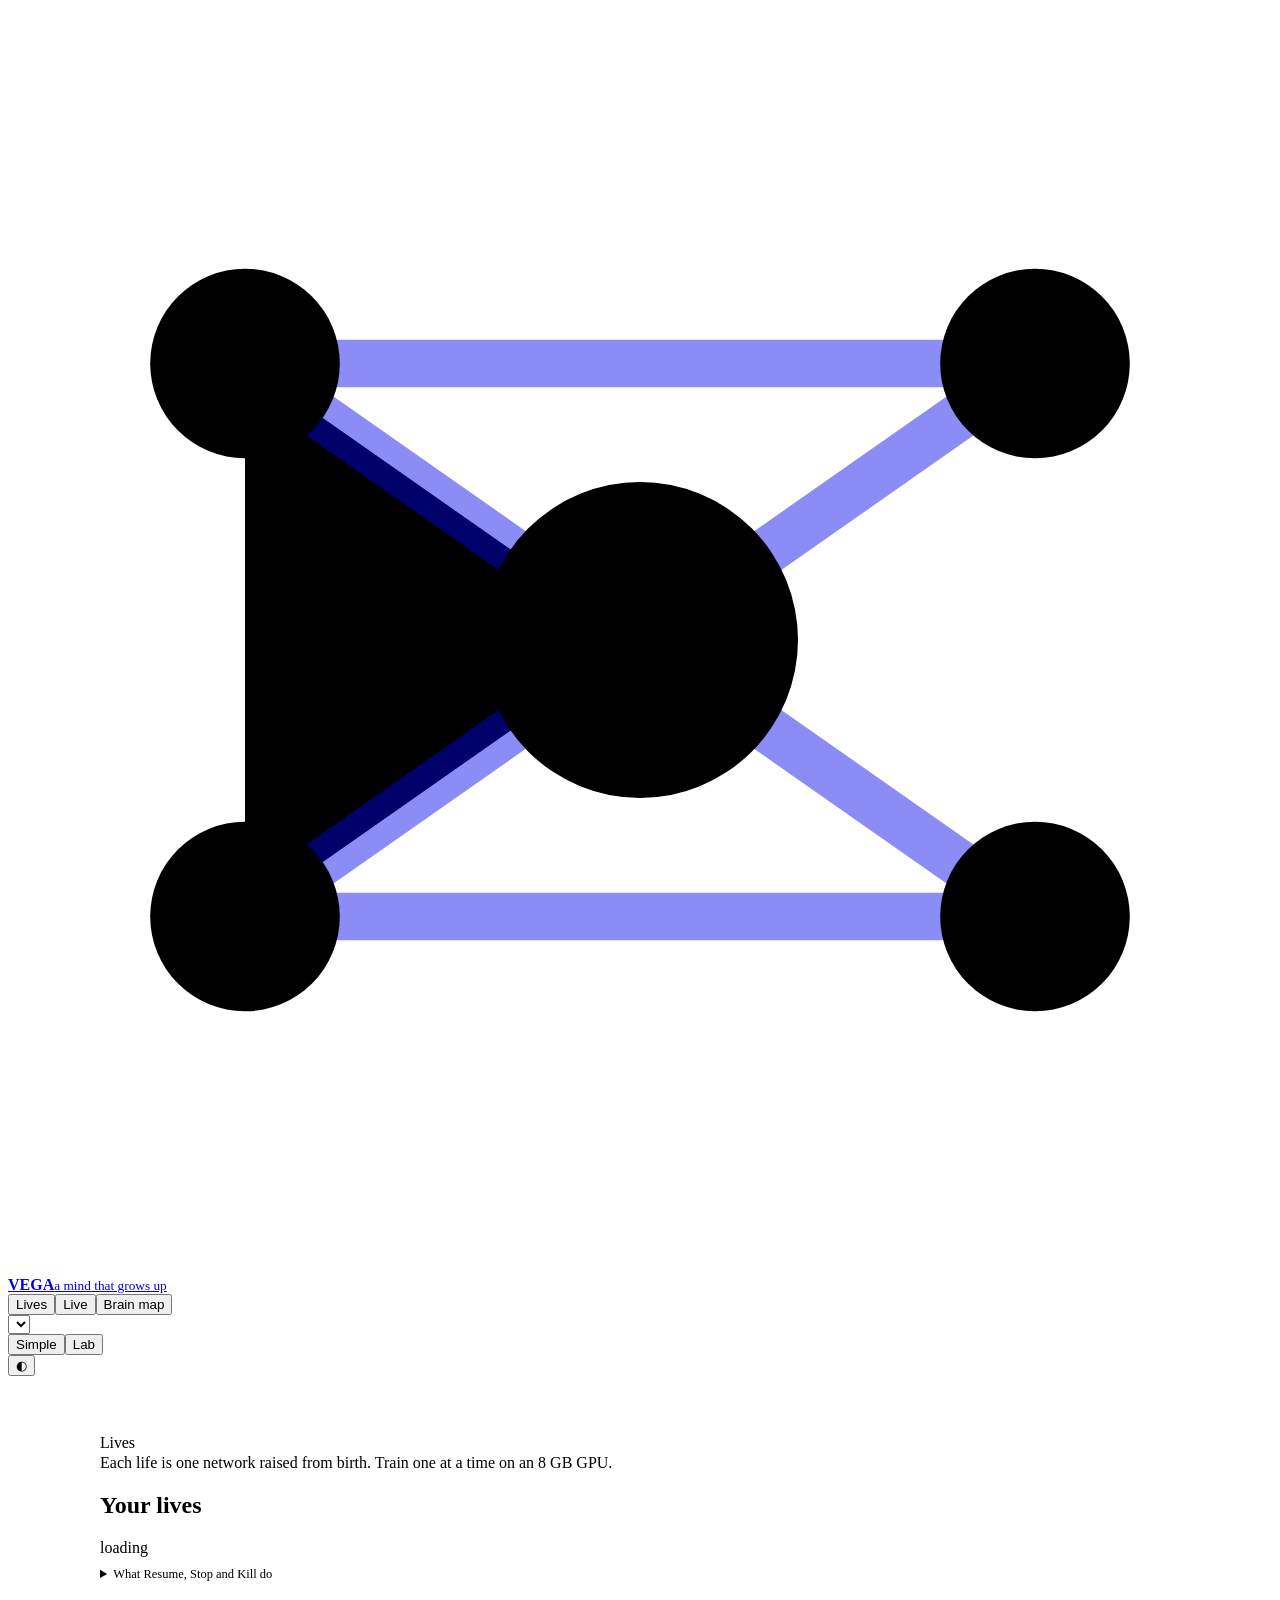
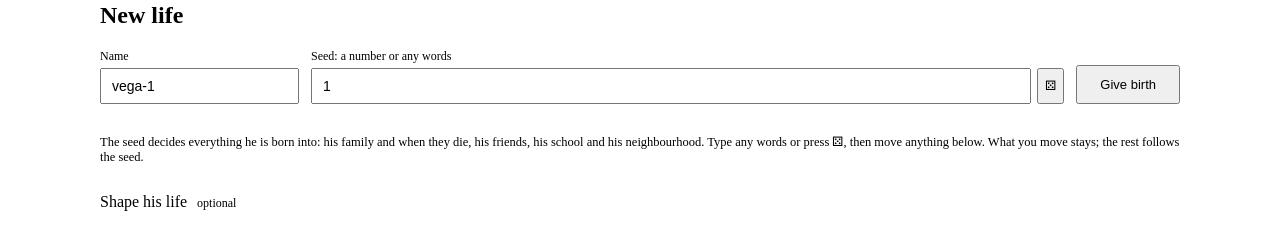
==== commit 9a7dca18: "Update index.html" ====
--- a/ui/index.html
+++ b/ui/index.html
@@ -8,7 +8,6 @@
 <link rel="stylesheet" href="/theme.css">
 <script src="/fx.js" defer></script>
 <style>
-#bgNet{position:fixed;inset:0;width:100%;height:100%;z-index:0;pointer-events:none}
 .topbar,#banner,main{position:relative;z-index:1}
 main{padding:18px;max-width:1440px;margin:0 auto}
 .grid{display:grid;gap:14px;grid-template-columns:repeat(auto-fit,minmax(320px,1fr))}
@@ -110,33 +109,35 @@
 .msg .meta{display:block;margin-top:6px;font:10.5px var(--mono);color:var(--muted);letter-spacing:.03em}
 .msg .meta a{color:var(--acc2)}
 .chatbar{display:flex;gap:8px;margin-top:6px}.chatbar input{flex:1;font-size:14px;padding:8px 10px}
-/* a fly-through of his network: scroll to move the camera down the layers */
-#hero{height:230vh;position:relative;margin:-18px -18px 8px;background:linear-gradient(160deg,color-mix(in srgb,#3fe0d0 26%,transparent),color-mix(in srgb,#b58cff 30%,transparent) 50%,color-mix(in srgb,#ff7ac8 24%,transparent))}
-#heroIn{position:sticky;top:60px;height:calc(100vh - 60px);overflow:hidden;background:radial-gradient(ellipse at 50% 60%,color-mix(in srgb,var(--acc) 10%,transparent),transparent 70%) var(--bg)}
-#heroCv{position:absolute;inset:0;width:100%;height:100%}
-#heroH{position:absolute;left:6vw;top:18%;margin:0;font:600 clamp(34px,8vw,104px)/.98 var(--mono);letter-spacing:.02em;color:var(--ink);text-transform:uppercase;transition:opacity .2s,transform .2s;pointer-events:none}
-#heroH span{display:block}#heroH span:nth-child(2){padding-left:4vw;color:var(--acc)}
-#heroP,#heroQ{position:absolute;right:6vw;bottom:16%;max-width:300px;margin:0;font:12px/1.7 var(--mono);text-transform:uppercase;letter-spacing:.08em;color:var(--muted);pointer-events:none;transition:opacity .2s}
-#heroQ{left:6vw;right:auto;bottom:auto;top:40%;max-width:420px;font-size:15px;color:var(--ink);opacity:0}
-#heroCue{position:absolute;left:50%;bottom:22px;transform:translateX(-50%);font:11px var(--mono);letter-spacing:.3em;color:var(--muted);animation:bob 1.8s ease-in-out infinite}
-@keyframes bob{50%{transform:translate(-50%,6px)}}
-#ring{position:absolute;right:3vw;top:14%;width:min(46vw,440px);height:auto;margin:0;pointer-events:none;overflow:visible;filter:drop-shadow(0 0 16px color-mix(in srgb,var(--acc2) 45%,transparent))}
-#ring use{stroke:url(#irid);stroke-width:2.4;fill:none}
-#ring .gyri{stroke-dasharray:3 9;animation:flow 6s linear infinite}
 @keyframes flow{to{stroke-dashoffset:-48}}
-/* the loader: a counter in the corner of a black screen */
-#boot{position:fixed;inset:0;z-index:100;background:#0a0908;display:flex;align-items:center;justify-content:center;font:13px var(--mono);letter-spacing:.3em;color:var(--acc);transition:opacity .5s}
-#boot.gone{opacity:0;pointer-events:none}
-@media (prefers-reduced-motion:reduce){#heroCue{animation:none}#boot{display:none}}
-@media (max-width:700px){#hero{margin:-12px -16px 8px}#ring{left:70%;top:62%}}
+.card:has(> div > table),.card:has(> table){overflow-x:auto}.growth div{min-width:0;overflow:hidden}
+details.blf summary{list-style:none;cursor:pointer}details.blf summary::-webkit-details-marker{display:none}.blfd{font-size:12px;margin:-2px 0 8px 106px}@media (max-width:700px){.blfd{margin-left:0}}
 #banner{background:color-mix(in srgb,var(--bad) 85%,#000);color:#fff;padding:9px 18px;font-size:13px}
 .empty{padding:28px;text-align:center;color:var(--muted)}
 @media (max-width:900px){.hero{grid-template-columns:1fr}.wide{grid-column:auto}}
 @media (max-width:700px){main{padding:12px 16px}.factor{grid-template-columns:1fr}.bars .row{grid-template-columns:110px 1fr 40px}.topbar{padding:10px 16px}}
+
+/* training area */
+#setup{max-width:1080px;margin:0 auto}
+.setup-head h1{font:600 26px/1.2 var(--sans);margin:6px 0 2px;letter-spacing:-.01em}.setup-head p{margin:0 0 16px}
+.runs table td{vertical-align:middle;padding:10px 8px}.runs .pill{white-space:normal;text-align:left}
+.runs tr.on td{background:color-mix(in srgb,var(--good) 6%,transparent)}
+details.help{margin-top:10px;font-size:12.5px;color:var(--muted)}details.help summary{cursor:pointer;width:fit-content}details.help p{margin:6px 0 0;line-height:1.55}
+.birth{margin-top:14px;border-color:var(--line2)}
+.birth label{display:flex;flex-direction:column;gap:4px;font-size:12px;color:var(--muted)}
+.birth-row,.birth-lab{display:flex;gap:12px;align-items:flex-end;flex-wrap:wrap}.birth-lab{margin-top:12px;padding-top:12px;border-top:1px solid var(--line)}
+.birth .grow{flex:1;min-width:200px}.birth input,.birth select{font-size:14px;padding:8px 10px}.birth-lab input[type=number]{width:90px}
+.seedbox{display:flex;gap:6px}.seedbox input{flex:1;min-width:0}.seedbox .icon{height:auto}
+button.big{padding:10px 22px;font-size:13px}
+.birth-msg{margin:6px 0 0;min-height:1.2em;font-size:12px}.birth .note{margin:10px 0 0;font-size:12.5px}
+h3.sect{font:600 15px var(--sans);margin:28px 0 10px}h3.sect span{font-weight:400;font-size:12px;margin-left:6px}
+#factorCards .card{margin-bottom:10px!important}
+.factor:first-of-type{border-top:0}
+@media (max-width:900px){.factor{grid-template-columns:1fr 1fr}.factor>small{grid-column:1/-1;order:3}}
+@media (max-width:560px){.birth-row>*{flex:1 1 100%}}
 </style>
 </head>
 <body>
-<div id="boot" aria-hidden="true">//0</div>
 <!-- the human brain, side view, facing left: shapes shared by the intro and the live view -->
 <svg width="0" height="0" style="position:absolute" aria-hidden="true"><defs>
   <linearGradient id="irid" x1="0" y1="0" x2="1" y2="1"><stop offset="0" stop-color="#3fe0d0"/><stop offset=".5" stop-color="#b58cff"/><stop offset="1" stop-color="#ff7ac8"/></linearGradient>
@@ -150,7 +151,6 @@
       <path d="M268,214 C290,208 320,210 340,220"/><path d="M266,228 C290,222 320,226 336,236"/><path d="M272,242 C292,238 312,240 326,248"/></g>
     <path d="M130,178 C170,162 215,152 262,170" stroke-width="1.4"/><path d="M190,42 C185,80 200,110 192,150" stroke-width="1.2"/></g></symbol>
 </defs></svg>
-<canvas id="bgNet" aria-hidden="true"></canvas>
 <header class="topbar">
   <a class="brand" href="/" title="Vega Life">
     <svg viewBox="0 0 32 32" aria-hidden="true"><g stroke="currentColor" stroke-opacity=".45" stroke-width="1.2"><path d="M6 9L16 16L6 23M16 16L26 9M16 16L26 23M6 9L26 9M6 23L26 23"/></g>
@@ -167,37 +167,33 @@
 <div id="banner" hidden></div>
 <main>
 <section id="setup">
-  <div id="hero" aria-label="Introduction">
-    <div id="heroIn">
-      <canvas id="heroCv" aria-hidden="true"></canvas>
-      <svg id="ring" viewBox="0 0 400 290" aria-hidden="true"><use href="#brainOutline"/></svg>
-      <h1 id="heroH"><span>A MIND</span><span>THAT GROWS</span><span>UP</span></h1>
-      <p id="heroP">Every choice leaves a trace. Every trace joins the map of what led to what.</p>
-      <p id="heroQ">Layer by layer, he is made of what happened to him.</p>
-      <div id="heroCue">SCROLL DOWN</div>
-    </div>
-  </div>
-  <div class="card">
+  <div class="setup-head">
+    <div><h1>Lives</h1><p class="muted">Each life is one network raised from birth. Train one at a time on an 8 GB GPU.</p></div>
+  </div>
+  <div class="card runs">
     <h2>Your lives</h2>
     <div id="runsTable"><span class="muted">loading</span></div>
-    <p class="legend"><b>Resume</b> carries a life on from its last checkpoint (taken every 6 months and when stopped), after a crash, a driver reset or a restart. <b>Stop</b> finishes the current step, saves, and ends. <b>Kill</b> ends the process at once; the last checkpoint stays, the current month is lost. Train one life at a time on an 8 GB GPU. While a life trains the laptop is kept from sleeping, but closing the lid or restarting still ends it.</p>
-  </div>
-  <div class="card" style="margin-top:14px">
+    <details class="help"><summary>What Resume, Stop and Kill do</summary><p><b>Resume</b> carries a life on from its last checkpoint (taken every 6 months and when stopped), after a crash, a driver reset or a restart. <b>Stop</b> finishes the current step, saves, and ends. <b>Kill</b> ends the process at once; the last checkpoint stays, the current month is lost. While a life trains the laptop is kept from sleeping, but closing the lid or restarting still ends it.</p></details>
+  </div>
+  <div class="card birth">
     <h2>New life</h2>
-    <div class="stat" style="align-items:flex-end">
-      <label>Run name<br><input id="runName" value="vega-1"></label>
-      <label>Seed: a number, or any words<br><input id="seed" value="1" style="width:230px" title="the same seed always makes the same life"> <button type="button" class="icon" id="dice" title="a new seed">⚄</button></label>
-      <span id="seedNum" class="muted mono" style="font-size:11.5px;align-self:center"></span>
-      <label class="lab">Profile<br><select id="profile"></select></label>
-      <label class="lab">Live until (years)<br><input id="maxAge" type="number" value="90" style="width:80px"></label>
-      <label class="lab">Corpus folder (optional .txt)<br><input id="corpus" placeholder="C:\path\to\texts" style="width:260px"></label>
-      <button class="primary" id="start">Give birth</button> <span id="startMsg" class="muted"></span>
+    <div class="birth-row">
+      <label>Name<input id="runName" value="vega-1"></label>
+      <label class="grow">Seed: a number or any words<span class="seedbox"><input id="seed" value="1" title="the same seed always makes the same life"><button type="button" class="icon" id="dice" title="a new seed">⚄</button></span></label>
+      <button class="primary big" id="start">Give birth</button>
     </div>
-    <p class="muted lab" id="profileNote" style="margin-bottom:0"></p>
-    <p class="muted simple" style="margin-bottom:0">The seed decides everything he is born into: his family and when they die, his friends, his school and his neighbourhood. Type any words as a seed, or press ⚄, then move anything below. What you move stays; the rest follows the seed.</p>
-    <p class="muted lab" style="margin-bottom:0">Each factor is seeded from the seed and the family he is born into unless you tick <b>set</b> and choose a value. A schedule changes a factor at a given age. You can change any factor live once he is born.</p>
-  </div>
-  <div id="factorCards" style="margin-top:14px"></div>
+    <p class="birth-msg"><span id="seedNum" class="muted mono"></span> <span id="startMsg" class="muted"></span></p>
+    <div class="lab birth-lab">
+      <label>Profile<select id="profile"></select></label>
+      <label>Live until (years)<input id="maxAge" type="number" value="90"></label>
+      <label class="grow">Corpus folder (optional .txt)<input id="corpus" placeholder="C:\path\to\texts"></label>
+    </div>
+    <p class="muted lab note" id="profileNote"></p>
+    <p class="muted simple note">The seed decides everything he is born into: his family and when they die, his friends, his school and his neighbourhood. Type any words or press ⚄, then move anything below. What you move stays; the rest follows the seed.</p>
+    <p class="muted lab note">Each factor comes from the seed and his family unless you move it. A schedule changes a factor at a given age. You can change any factor live once he is born.</p>
+  </div>
+  <h3 class="sect">Shape his life <span class="muted">optional</span></h3>
+  <div id="factorCards"></div>
   <div class="card lab"><h2>Schedule changes</h2>
     <div id="timeline"></div><button id="addTl">Add a change</button></div>
 </section>
@@ -237,6 +233,13 @@
     <div class="card"><h2>His body chemistry</h2><div id="chemLive"><span class="muted">(this life predates body chemistry)</span></div></div>
     <div class="card"><h2>His work</h2><div id="workLive"><span class="muted">(this life predates the working life)</span></div></div>
     <div class="card"><h2>His mind</h2><div id="mindLive"><span class="muted">(this life predates his inner voice)</span></div></div>
+  </div>
+  <div class="grid" style="margin-top:14px">
+    <div class="card"><h2>What he believes</h2><div id="beliefsLive"><span class="muted">(this life predates beliefs)</span></div></div>
+    <div class="card"><h2>Other minds</h2><div id="othersLive"><span class="muted">(this life predates theory of mind)</span></div>
+      <canvas id="cTom" class="chart lab" style="height:110px;margin-top:10px"></canvas><div class="legend lab"><span class="key"><i style="background:var(--acc)"></i>theory-of-mind pass rate</span></div></div>
+    <div class="card"><h2>Beneath awareness</h2><div id="unconLive"><span class="muted">(this life predates the unconscious)</span></div></div>
+    <div class="card"><h2>Needs and urges</h2><div id="drivesLive"><span class="muted">(this life predates drives)</span></div></div>
   </div>
   <div class="grid" style="margin-top:14px">
     <div class="card"><h2>His relationships</h2><div id="bondsLive"><span class="muted">(this life predates relationship dynamics)</span></div></div>
@@ -414,7 +417,7 @@
   if($('runSel').options.length!==names.length+1||names.some((n,i)=>$('runSel').options[i+1].value!==n)){$('runSel').innerHTML='<option value="">(pick a life)</option>'+names.map(r=>`<option>${esc(r)}</option>`).join('');if(RUN)$('runSel').value=RUN}
   const live=runs.filter(r=>r.running).length;
   const cur=runs.find(r=>r.name===RUN);$('stop').disabled=!(cur&&cur.running);$('kill').disabled=!cur;
-  $('runsTable').innerHTML=runs.length?'<table><tr><th>life</th><th>status</th><th>age</th><th class="lab">network</th><th class="lab">profile</th><th></th></tr>'+runs.map(r=>`<tr><td><b>${esc(r.name)}</b></td><td>${statusPill(r)}</td><td class="mono">${r.age_years??''}${r.age_years!=null?'y':''}</td><td class="mono lab">${r.params?(r.params/1e6).toFixed(0)+'M':''}</td><td class="lab">${esc(r.profile||'')}<br><span class="muted" style="font-size:11px">${esc(r.optimizer||'')}</span></td>
+  $('runsTable').innerHTML=runs.length?'<table><tr><th>life</th><th>status</th><th>age</th><th class="lab">network</th><th class="lab">profile</th><th></th></tr>'+runs.map(r=>`<tr class="${r.running?'on':''}"><td><b>${esc(r.name)}</b></td><td>${statusPill(r)}</td><td class="mono">${r.age_years??''}${r.age_years!=null?'y':''}</td><td class="mono lab">${r.params?(r.params/1e6).toFixed(0)+'M':''}</td><td class="lab">${esc(r.profile||'')}<br><span class="muted" style="font-size:11px">${esc(r.optimizer||'')}</span></td>
     <td style="white-space:nowrap;text-align:right"><button data-open="${esc(r.name)}">Open</button> ${r.resumable?`<button class="primary" data-resume="${esc(r.name)}" title="carry on from the checkpoint of ${esc(r.checkpoint_at||'')}">Resume</button> `:''}<button data-stop="${esc(r.name)}" ${r.running?'':'disabled'}>Stop</button> <button class="danger" data-kill="${esc(r.name)}" ${r.running?'':'disabled'}>Kill</button></td></tr>`).join('')+'</table>'+(live>1?`<p class="neg">${live} lives are training at once; on an 8 GB GPU they will slow each other down and may run out of memory.</p>`:''):'<div class="empty">no lives yet: set one up below and give birth</div>';
   document.querySelectorAll('[data-open]').forEach(b=>b.onclick=()=>{select(b.dataset.open);tab('live')});
   document.querySelectorAll('[data-stop]').forEach(b=>b.onclick=()=>stopRun(b.dataset.stop));
@@ -468,43 +471,8 @@
   g.fillText(netGeom.shown<netGeom.total?`${netGeom.total} layers (showing ${netGeom.shown})`:`${netGeom.total} layers`,w/2-50,12)}
 function netLoop(t){if(!$('live').hidden&&!document.hidden)drawNet(t);netRaf=calm.matches?0:requestAnimationFrame(netLoop)}
 function setNet(m){const same=NET&&NET.d===m.d&&NET.layers===m.layers;NET=m;if(!same)sizeNet();if(!netRaf&&!calm.matches)netRaf=requestAnimationFrame(netLoop)}
-addEventListener('resize',()=>{if(NET)sizeNet();bgSize()});
-
-// ---------------------------------------------------------------- a few drifting neurons behind everything (still if motion is reduced)
-const bg=$('bgNet'),bgc=bg.getContext('2d');let dots=[];
-function bgSize(){const dpr=devicePixelRatio||1;bg.width=innerWidth*dpr;bg.height=innerHeight*dpr;bgc.setTransform(dpr,0,0,dpr,0,0);
-  const n=Math.round(Math.min(46,innerWidth*innerHeight/32000));dots=Array.from({length:n},()=>({x:Math.random()*innerWidth,y:Math.random()*innerHeight,vx:(Math.random()-.5)*.18,vy:(Math.random()-.5)*.18}));bgDraw()}
-function bgDraw(){const w=innerWidth,h=innerHeight,acc=css('--acc'),light=document.documentElement.dataset.theme==='light';bgc.clearRect(0,0,w,h);
-  for(let i=0;i<dots.length;i++){const a=dots[i];for(let j=i+1;j<dots.length;j++){const b=dots[j],d=Math.hypot(a.x-b.x,a.y-b.y);if(d<150){bgc.globalAlpha=(1-d/150)*(light?.10:.16);bgc.strokeStyle=acc;bgc.lineWidth=.7;bgc.beginPath();bgc.moveTo(a.x,a.y);bgc.lineTo(b.x,b.y);bgc.stroke()}}}
-  bgc.strokeStyle=css('--acc2');for(const a of dots){const d=Math.hypot(a.x-mx,a.y-my);if(d<170){bgc.globalAlpha=(1-d/170)*.5;bgc.beginPath();bgc.moveTo(a.x,a.y);bgc.lineTo(mx,my);bgc.stroke()}}   // the curious ones reach for it
-  bgc.fillStyle=acc;for(const a of dots){bgc.globalAlpha=light?.18:.32;bgc.beginPath();bgc.arc(a.x,a.y,1.6,0,7);bgc.fill()}bgc.globalAlpha=1}
-let mx=-999,my=-999;addEventListener('pointermove',e=>{mx=e.clientX;my=e.clientY},{passive:true});
-let bgLast=0;function bgLoop(t){if(!document.hidden&&t-bgLast>33){bgLast=t;for(const a of dots){const dx=a.x-mx,dy=a.y-my,d=Math.hypot(dx,dy);if(d<130&&d>1){a.x+=dx/d*(130-d)*.045;a.y+=dy/d*(130-d)*.045}   // they shy away from the cursor, then drift back to wandering
-      a.x+=a.vx*3;a.y+=a.vy*3;if(a.x<0||a.x>innerWidth)a.vx*=-1;if(a.y<0||a.y>innerHeight)a.vy*=-1}bgDraw()}if(!calm.matches)requestAnimationFrame(bgLoop)}
-bgSize();if(!calm.matches)requestAnimationFrame(bgLoop);
-
-// ---------------------------------------------------------------- the fly-through: particles in a tunnel, rings for layers
-const hero=$('hero'),hcv=$('heroCv'),hg=hcv.getContext('2d');let HP=[],hp=0,hpS=0,hw=0,hh=0;
-const DEPTH=1400,LAYERS=14;
-function heroSize(){const dpr=devicePixelRatio||1;hw=hcv.clientWidth;hh=hcv.clientHeight;hcv.width=hw*dpr;hcv.height=hh*dpr;hg.setTransform(dpr,0,0,dpr,0,0);
-  const n=Math.round(Math.min(900,Math.max(260,hw*hh/1400)));HP=Array.from({length:n},()=>{const a=Math.random()*6.283,r=Math.sqrt(Math.random())*520+40;return{x:Math.cos(a)*r,y:Math.sin(a)*r,z:Math.random()*DEPTH,k:Math.random()}})}
-function heroDraw(){if($('setup').hidden||document.hidden)return;const r=hero.getBoundingClientRect(),span=hero.offsetHeight-innerHeight+60;hp=Math.max(0,Math.min(1,-r.top/Math.max(1,span)+0.0));
-  if(r.bottom<0)return;hpS+=(hp-hpS)*(calm.matches?1:.12);const cam=hpS*(DEPTH-260),f=Math.min(hw,hh)*0.9;
-  hg.clearRect(0,0,hw,hh);const cx=hw/2+(mx>-900?(mx-hw/2)*-.05:0),cy=hh*0.5+(my>-900?(my-hh/2)*-.05:0);
-  const acc=css('--acc'),hot=css('--acc2'),cool=css('--k-state');
-  for(let i=0;i<LAYERS;i++){const z=((i+1)/LAYERS)*DEPTH-cam;if(z<30||z>DEPTH)continue;const s=f/z,rad=520*s;hg.globalAlpha=Math.min(.5,(1-z/DEPTH)*.7)*Math.min(1,(z-30)/200);hg.strokeStyle=acc;hg.lineWidth=1;hg.beginPath();hg.ellipse(cx,cy,rad,rad*.62,0,0,7);hg.stroke()}
-  for(const p of HP){const z=((p.z-cam)%DEPTH+DEPTH)%DEPTH;if(z<20)continue;const s=f/z,x=cx+p.x*s,y=cy+p.y*s*.9;if(x<-10||x>hw+10||y<-10||y>hh+10)continue;
-    hg.globalAlpha=Math.min(1,(1-z/DEPTH)*1.4)*(0.35+0.65*p.k);hg.fillStyle=p.k>.92?hot:p.k>.8?cool:acc;const sz=Math.max(.6,3.2*s*1.6);hg.fillRect(x-sz/2,y-sz/2,sz,sz)}
-  hg.globalAlpha=1;
-  $('heroH').style.opacity=Math.max(0,1-hpS*2.2);$('heroH').style.transform=`translateY(${hpS*-60}px)`;$('heroP').style.opacity=Math.max(0,1-hpS*3);
-  $('heroQ').style.opacity=Math.max(0,Math.min(1,(hpS-.3)*4))*Math.max(0,Math.min(1,(1-hpS)*5));$('heroCue').style.opacity=Math.max(0,1-hpS*6);
-  const k=Math.min(1,hpS*1.4);                       // the scene draws in to a rounded screen as you go deeper
-  $('heroIn').style.clipPath=`inset(${(k*5).toFixed(2)}% ${(k*7).toFixed(2)}% round ${(10+k*44).toFixed(1)}px)`;
-  $('ring').style.transform=`rotate(${hpS*540}deg) scale(${1+hpS*1.8})`;$('ring').style.opacity=Math.max(0,1-hpS*1.1)}
-function heroLoop(){heroDraw();if(!calm.matches)requestAnimationFrame(heroLoop)}
-heroSize();addEventListener('resize',heroSize);if(calm.matches)addEventListener('scroll',heroDraw,{passive:true});else requestAnimationFrame(heroLoop);heroDraw();
-// the loader counts up and lifts
-(()=>{const b=$('boot');setTimeout(()=>b&&b.isConnected&&(b.classList.add('gone'),setTimeout(()=>b.remove(),600)),1800);let n=0;const t=setInterval(()=>{n=Math.min(100,n+7+Math.random()*13|0);b.textContent='//'+n;if(n>=100){clearInterval(t);setTimeout(()=>{b.classList.add('gone');setTimeout(()=>b.remove(),600)},180)}},60)})();
+addEventListener('resize',()=>{if(NET)sizeNet()});
+
 
 // ---------------------------------------------------------------- simple or lab
 function setView(v){document.body.dataset.view=v;$('vSimple').classList.toggle('on',v==='simple');$('vLab').classList.toggle('on',v==='lab');try{localStorage.setItem('vega-view',v)}catch(e){}
@@ -720,7 +688,7 @@
 setTimeout(()=>{const fill=()=>{if(!CAT){setTimeout(fill,500);return}
   const fs=Array.isArray(CAT.factors)?CAT.factors:Object.values(CAT.factors);
   $('wiFactor').innerHTML=fs.map(f=>`<option value="${esc(f.key||f.name)}">${esc(f.label)}</option>`).join('');wiShow()};fill()},0);
-const TABMAP={life:['familyLive','bondsLive','seasonLive','friendsLive','log','choices','memLive','story','nowLive'],mind:['mindLive','mentalLive','biasLive','innerLive'],
+const TABMAP={life:['familyLive','bondsLive','seasonLive','friendsLive','log','choices','memLive','story','nowLive'],mind:['beliefsLive','othersLive','unconLive','drivesLive','mindLive','mentalLive','biasLive','innerLive'],
   body:['chemLive','healthLive','hormLive','hardLive'],world:['workLive','econLive','schoolingLive','schoolLive','phoneLive'],talk:['chatLog'],
   lab:['netViz','cLoss','cRew','heard','babble','items','stateCards','ftable','expLive','popLive']};
 function tabOf(card){for(const [t,ids] of Object.entries(TABMAP))for(const id of ids){if(card.id===id||card.querySelector('#'+id))return t}return card.classList.contains('lab')?'lab':'life'}
@@ -747,7 +715,7 @@
 async function poll(){if(!RUN)return;let L;try{L=await api('/api/live?run='+encodeURIComponent(RUN))}catch(e){$('status').textContent=e.message;return}
   if(L.status==='starting'){$('status').textContent='starting (loading PyTorch)';return}
   $('status').textContent=`${RUN} · ${L.status} on ${L.device} · ${Math.round(L.elapsed_s/60)} min${L.gpu_peak_gb?' · GPU peak '+L.gpu_peak_gb+' GB':''}`;
-  const m=L.model;setNet(m);loadTalk();brainUpdate(L);peopleUpdate(L);chemUpdate(L);workUpdate(L);mindUpdate(L);bondsUpdate(L);schoolUpdate(L);phoneUpdate(L);mentalUpdate(L);biasUpdate(L);seasonUpdate(L);healthUpdate(L);hormUpdate(L);hardUpdate(L);econUpdate(L);innerUpdate(L);storyUpdate(L);choicesUpdate(L);
+  const m=L.model;setNet(m);loadTalk();brainUpdate(L);peopleUpdate(L);chemUpdate(L);workUpdate(L);mindUpdate(L);bondsUpdate(L);schoolUpdate(L);phoneUpdate(L);mentalUpdate(L);biasUpdate(L);seasonUpdate(L);healthUpdate(L);hormUpdate(L);hardUpdate(L);econUpdate(L);innerUpdate(L);innerLifeUpdate(L);storyUpdate(L);choicesUpdate(L);
   $('now').innerHTML=[['age',`${Math.floor(L.age_months/12)}y ${L.age_months%12}m`],['stage',L.stage_label],['wellbeing',L.wellbeing.toFixed(3)],['parameters',(m.params/1e6).toFixed(m.params<1e8?2:0)+'M'],['shape',`${m.layers} × ${m.d}, ${m.heads} heads`],['alive',L.alive?'yes':'died: '+L.cause_of_death]].map(([k,v])=>`<div><b>${esc(v)}</b><span>${k}</span></div>`).join('');
   $('growthBar').innerHTML=L.schedule.map(s=>`<div class="${m.params>=s.params?'done':''} ${s.within_cap?'':'cap'}" title="age ${s.age}: ${(s.params/1e6).toFixed(1)}M">${s.age}y</div>`).join('');
   $('growthNote').textContent=`growth milestones by age: lit = reached; faded = beyond the ${L.profile} cap of ${(L.cap/1e6).toFixed(0)}M · ${L.optimizer||''}`;
@@ -768,7 +736,7 @@
   $('heard').textContent=L.heard||'';$('babble').textContent=L.babble||'(not measured yet)';
   $('items').innerHTML=(L.items||[]).slice().reverse().map(it=>`<div class="item"><span class="tag">${it.age}y</span><span class="tag">${it.kind}${it.domain?' / '+it.domain:''}</span><b>${esc(it.key)}</b>
     <pre style="margin-top:6px">${esc(it.prompt)}</pre><div class="resp">${it.responses.map((r,i)=>`<span title="reward ${it.rewards[i]}">${esc(JSON.stringify(r))} <b class="${it.rewards[i]>0?'pos':it.rewards[i]<0?'neg':''}">${(+it.rewards[i]).toFixed(2)}</b></span>`).join('')}${it.lived!=null?`<span class="lived" title="the answer he lived">lived ${esc(JSON.stringify(it.lived))}</span>`:''}</div>
-    <div class="muted" style="font-size:12px;margin-top:6px">${it.kind==='problem'?`answer ${it.answer}: he was ${it.outcome}`:`he chose: ${esc(it.choice)} → ${esc(Object.entries(it.outcome).map(([k,v])=>`${k} ${v>0?'+':''}${v}`).join(', ')||'no effect')}${it.real_outcome!=null?`; felt at the time ${(+it.lived_reward).toFixed(2)}, real outcome ${it.real_outcome}`:''}${it.later?`; later, in ${it.later.months} months: ${esc(Object.entries(it.later.deltas).map(([k,v])=>`${k} ${v>0?'+':''}${v}`).join(', '))}`:''}`}; wellbeing ${it.wellbeing_change>=0?'+':''}${it.wellbeing_change}${it.brain_id?` · <a href="/brain?run=${encodeURIComponent(RUN)}&focus=${encodeURIComponent(it.brain_id)}">see in brain map</a>`:''}</div></div>`).join('')||'<span class="muted">nothing yet</span>';
+    <div class="muted" style="font-size:12px;margin-top:6px">${it.kind==='problem'||it.kind==='tom'?`answer ${it.answer}: he was ${it.outcome}`:`he chose: ${esc(it.choice)} → ${esc(Object.entries(it.outcome).map(([k,v])=>`${k} ${v>0?'+':''}${v}`).join(', ')||'no effect')}${it.real_outcome!=null?`; felt at the time ${(+it.lived_reward).toFixed(2)}, real outcome ${it.real_outcome}`:''}${it.later?`; later, in ${it.later.months} months: ${esc(Object.entries(it.later.deltas).map(([k,v])=>`${k} ${v>0?'+':''}${v}`).join(', '))}`:''}`}; wellbeing ${it.wellbeing_change>=0?'+':''}${it.wellbeing_change}${it.brain_id?` · <a href="/brain?run=${encodeURIComponent(RUN)}&focus=${encodeURIComponent(it.brain_id)}">see in brain map</a>`:''}</div></div>`).join('')||'<span class="muted">nothing yet</span>';
   $('log').innerHTML=collapse((L.log||[]).slice().reverse()).map(e=>`<div><span class="age">${e.n>1?`${e.from.toFixed(1)}–${e.age.toFixed(1)}y`:e.age.toFixed(1)+'y'}</span><span>${esc(e.text)}</span>${e.n>1?`<span class="x">×${e.n}</span>`:''}</div>`).join('');
   $('stateCards').innerHTML=Object.entries(L.state).filter(([g])=>g!=='genes').map(([g,vals])=>`<div class="card"><h2>${g}</h2><div class="bars">${Object.entries(vals).map(([k,v])=>`<div class="row"><span>${k.replace(/_/g,' ')}</span><div class="t"><i style="width:${(v*100).toFixed(1)}%"></i></div><span>${v.toFixed(2)}</span></div>`).join('')}</div></div>`).join('')+
     `<div class="card"><h2>risk genes</h2><div style="display:flex;gap:6px;flex-wrap:wrap">${L.state.genes.loaded.map((l,i)=>`<span class="pill ${L.state.genes.on[i]?'bad':''}">gene ${i+1}: ${l?(L.state.genes.on[i]?'on':'loaded, off'):'not loaded'}</span>`).join('')}</div></div>`;
@@ -777,6 +745,28 @@
     document.querySelectorAll('[data-go]').forEach(b=>b.onclick=async()=>{const v=document.querySelector(`[data-k="${b.dataset.go}"]`).value;if(v!=='')await api('/api/intervene',{run:RUN,key:b.dataset.go,value:+v})});
   }
 }
+// ---------------------------------------------------------------- beliefs, other minds, the unconscious, drives (newer lives only)
+const evRow=r=>Array.isArray(r)?`${(+r[0]).toFixed(1)}y ${esc(r[1])}`:esc(r);
+const pct=v=>Math.round(v*100)+'%';
+const meterRow=(name,v,note='',hue='var(--grad)')=>`<div class="meter"><span>${esc(name)}</span><div class="t"><i style="width:${Math.max(0,Math.min(1,v))*100}%;background:${hue}"></i></div><em>${note||(+v).toFixed(2)}</em></div>`;
+function innerLifeUpdate(L){
+  const B=L.beliefs;if(B&&B.beliefs){$('beliefsLive').innerHTML=(B.off?'<p class="muted">frozen (ablated)</p>':'')+(B.line?`<p class="now-line">${esc(B.line)}</p>`:'')+
+    B.beliefs.slice().sort((a,b)=>Math.abs(b.confidence-.5)-Math.abs(a.confidence-.5)).map(b=>{const up=b.confidence-b.prior;
+      return `<details class="blf"><summary>${meterRow(b.text||b.key,b.confidence,pct(b.confidence))}</summary><div class="muted blfd">from ${esc(b.origin)} · started at ${pct(b.prior)} (${up>=0?'+':''}${Math.round(up*100)}) ${b.evidence?` · evidence ${b.evidence} · last moved at ${b.updated_years}y`:' · not moved yet'}
+        ${(b.support||[]).length?`<div><span class="pos">for</span> ${b.support.map(evRow).join('; ')}</div>`:''}${(b.contra||[]).length?`<div><span class="neg">against</span> ${b.contra.map(evRow).join('; ')}</div>`:''}</div></details>`}).join('')}
+  const O=L.others;if(O){const reg=Object.entries(O.regard||{});$('othersLive').innerHTML=`<div class="stat"><div><b>${pct(O.pass_rate||0)}</b><span>reads others right</span></div><div><b>${O.right??0}/${O.tasks??0}</b><span>tasks</span></div>${O.view_of_him!=null?`<div><b>${(+O.view_of_him).toFixed(2)}</b><span>how he thinks others see him</span></div>`:''}</div>`+
+    (reg.length?`<div style="margin-top:10px">${reg.map(([n,v])=>meterRow(n,v,(+v).toFixed(2),v<.4?'var(--bad)':'var(--good)')).join('')}</div><div class="legend">regard: what each person thinks of him (0 he hurts people, 1 he is kind); lowest first</div>`:'')}
+  const tc=(L.curves||{}).theory_of_mind;if(tc&&tc.length)chart($('cTom'),[{data:tc,color:css('--acc')}],{y0:0,y1:1});
+  const U=L.unconscious;if(U){const tg=Object.entries(U.tags||{}),un=U.unresolved||[];$('unconLive').innerHTML=(U.off?'<p class="muted">switched off (ablated)</p>':'')+
+    (tg.length?`<div style="display:flex;flex-wrap:wrap;gap:6px">${tg.map(([k,v])=>`<span class="pill ${v<0?'bad':''}" title="implicit tag ${v}">${esc(k.replace(/_/g,' '))} ${v>0?'+':''}${(+v).toFixed(2)}</span>`).join('')}</div><div class="legend">implicit tags: pulls on his choices he cannot put into words</div>`:'<p class="muted">no implicit tags yet</p>')+
+    (un.length?`<table style="margin-top:8px"><tr><th>unresolved</th><th>since</th><th class="lab">weight</th></tr>${un.map(o=>`<tr><td>${esc(o.text)}</td><td class="mono">${o.since_years}y</td><td class="mono lab">${o.weight}</td></tr>`).join('')}</table>`:'')+
+    (U.surfaced?`<div class="legend">just surfaced into words: ${esc(U.surfaced)}</div>`:'')}
+  const D=L.drives;if(D){$('drivesLive').innerHTML=(D.off?'<p class="muted">switched off (ablated)</p>':'')+
+    `<div class="stat"><div><b>${(+D.pressure).toFixed(2)}</b><span>pressure</span></div><div><b>${Array.isArray(D.offences)?D.offences.length:(D.offences??0)}</b><span>offences</span></div>${D.want?`<div><b>${esc(D.want)}</b><span>wants most</span></div>`:''}</div>`+
+    Object.entries(D.needs||{}).map(([k,v])=>meterRow(k.replace(/_/g,' '),v)).join('')+Object.entries(D.urges||{}).map(([k,v])=>meterRow(k,v,'',  'var(--bad)')).join('')+
+    ((D.recent||[]).length?`<div class="log" style="margin-top:8px">${D.recent.map(r=>Array.isArray(r)?`<div><span class="age">${(+r[0]).toFixed(1)}y</span><span>${esc(r[2])}: ${esc(r[3])}</span></div>`:`<div><span>${esc(r)}</span></div>`).join('')}</div>`:'')}
+}
+
 init();
 document.getElementById('toCortex').onclick=()=>location.href='/cortex?run='+encodeURIComponent(RUN||'');
 document.getElementById('toStory').onclick=()=>location.href='/life?run='+encodeURIComponent(RUN||'');
